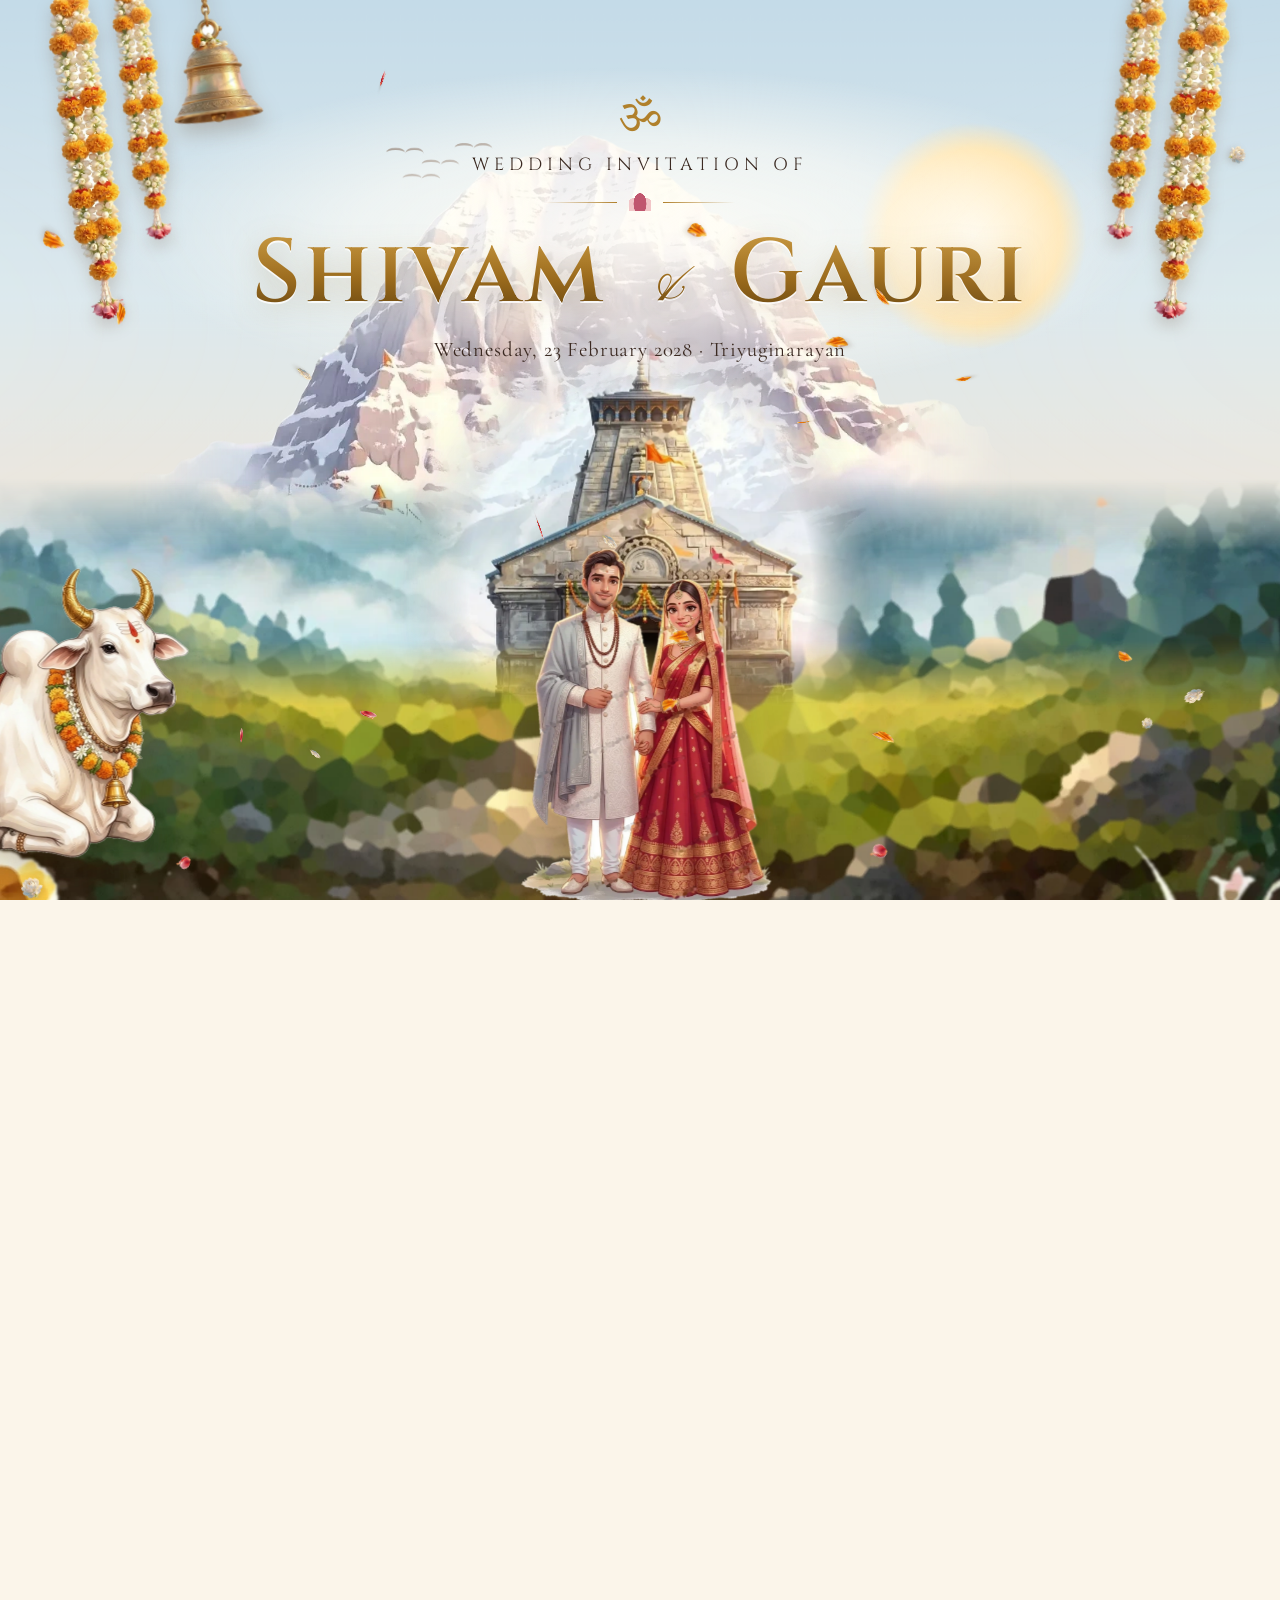
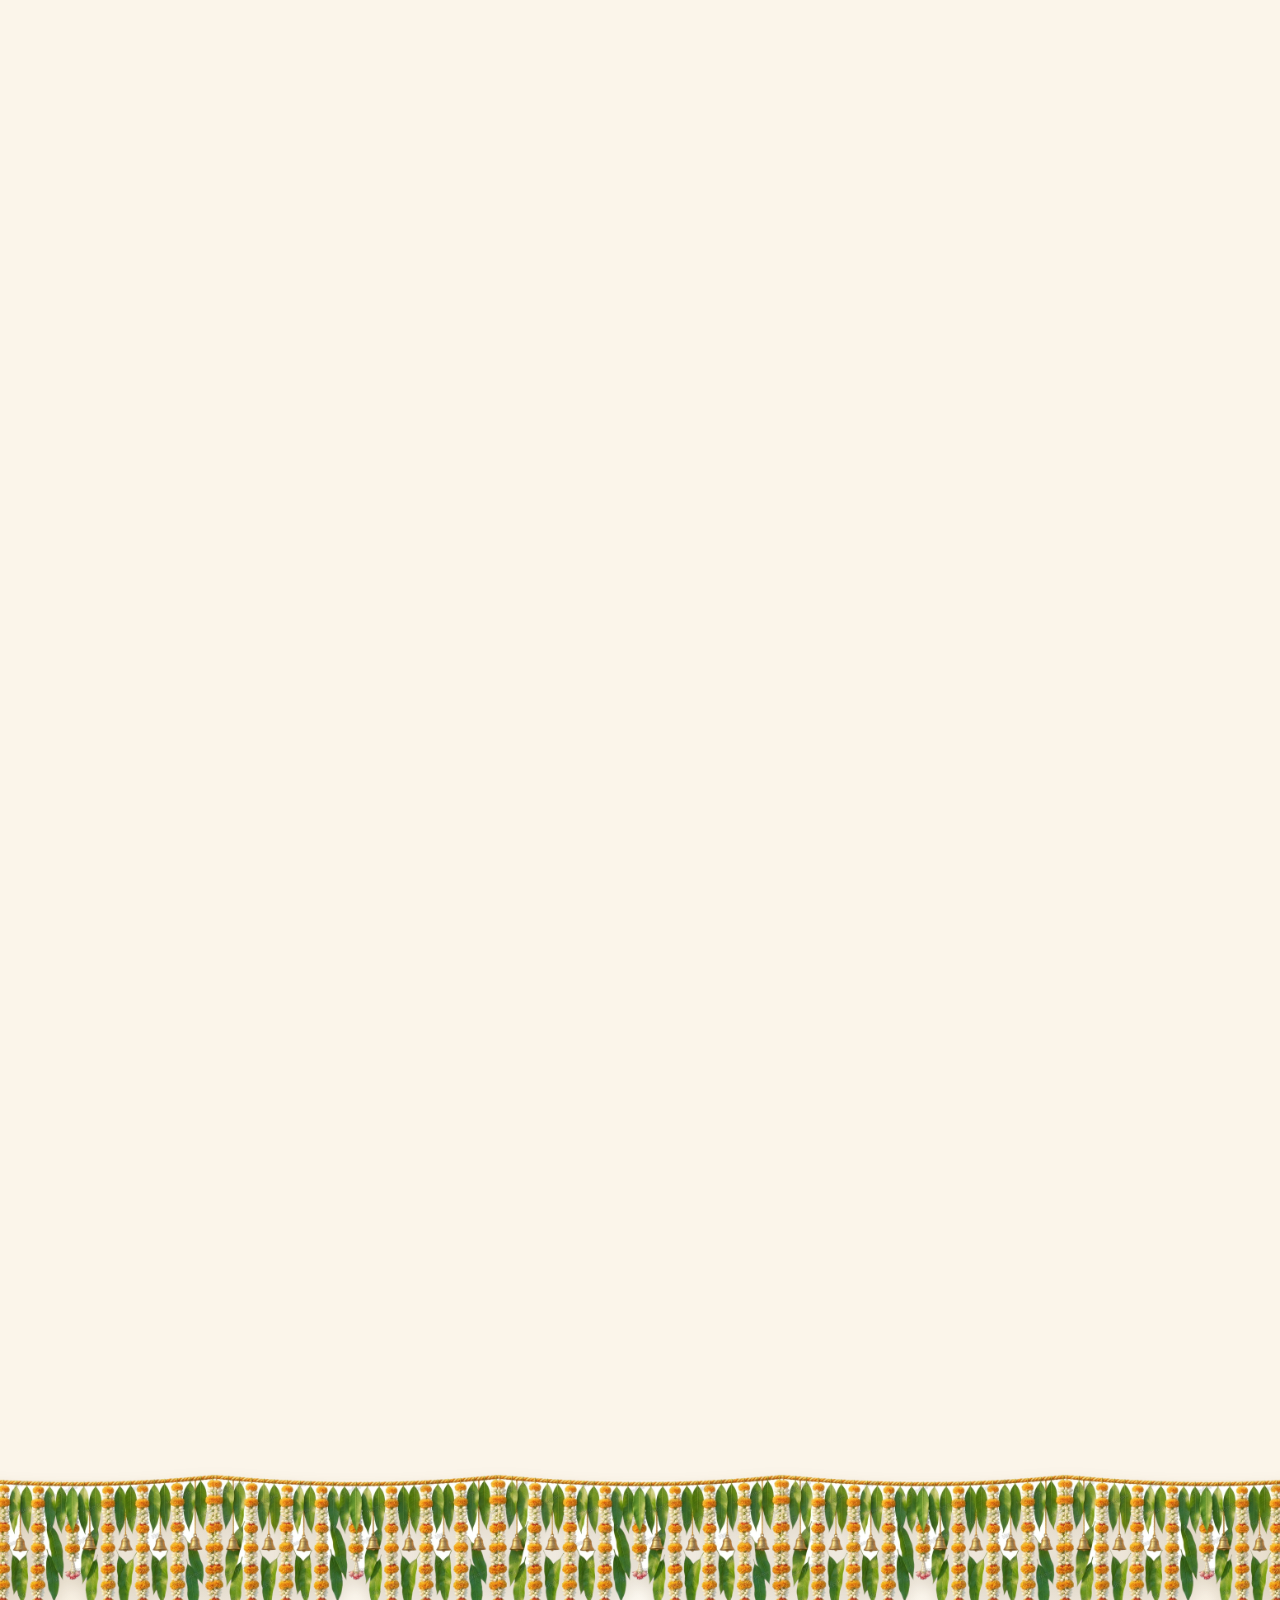
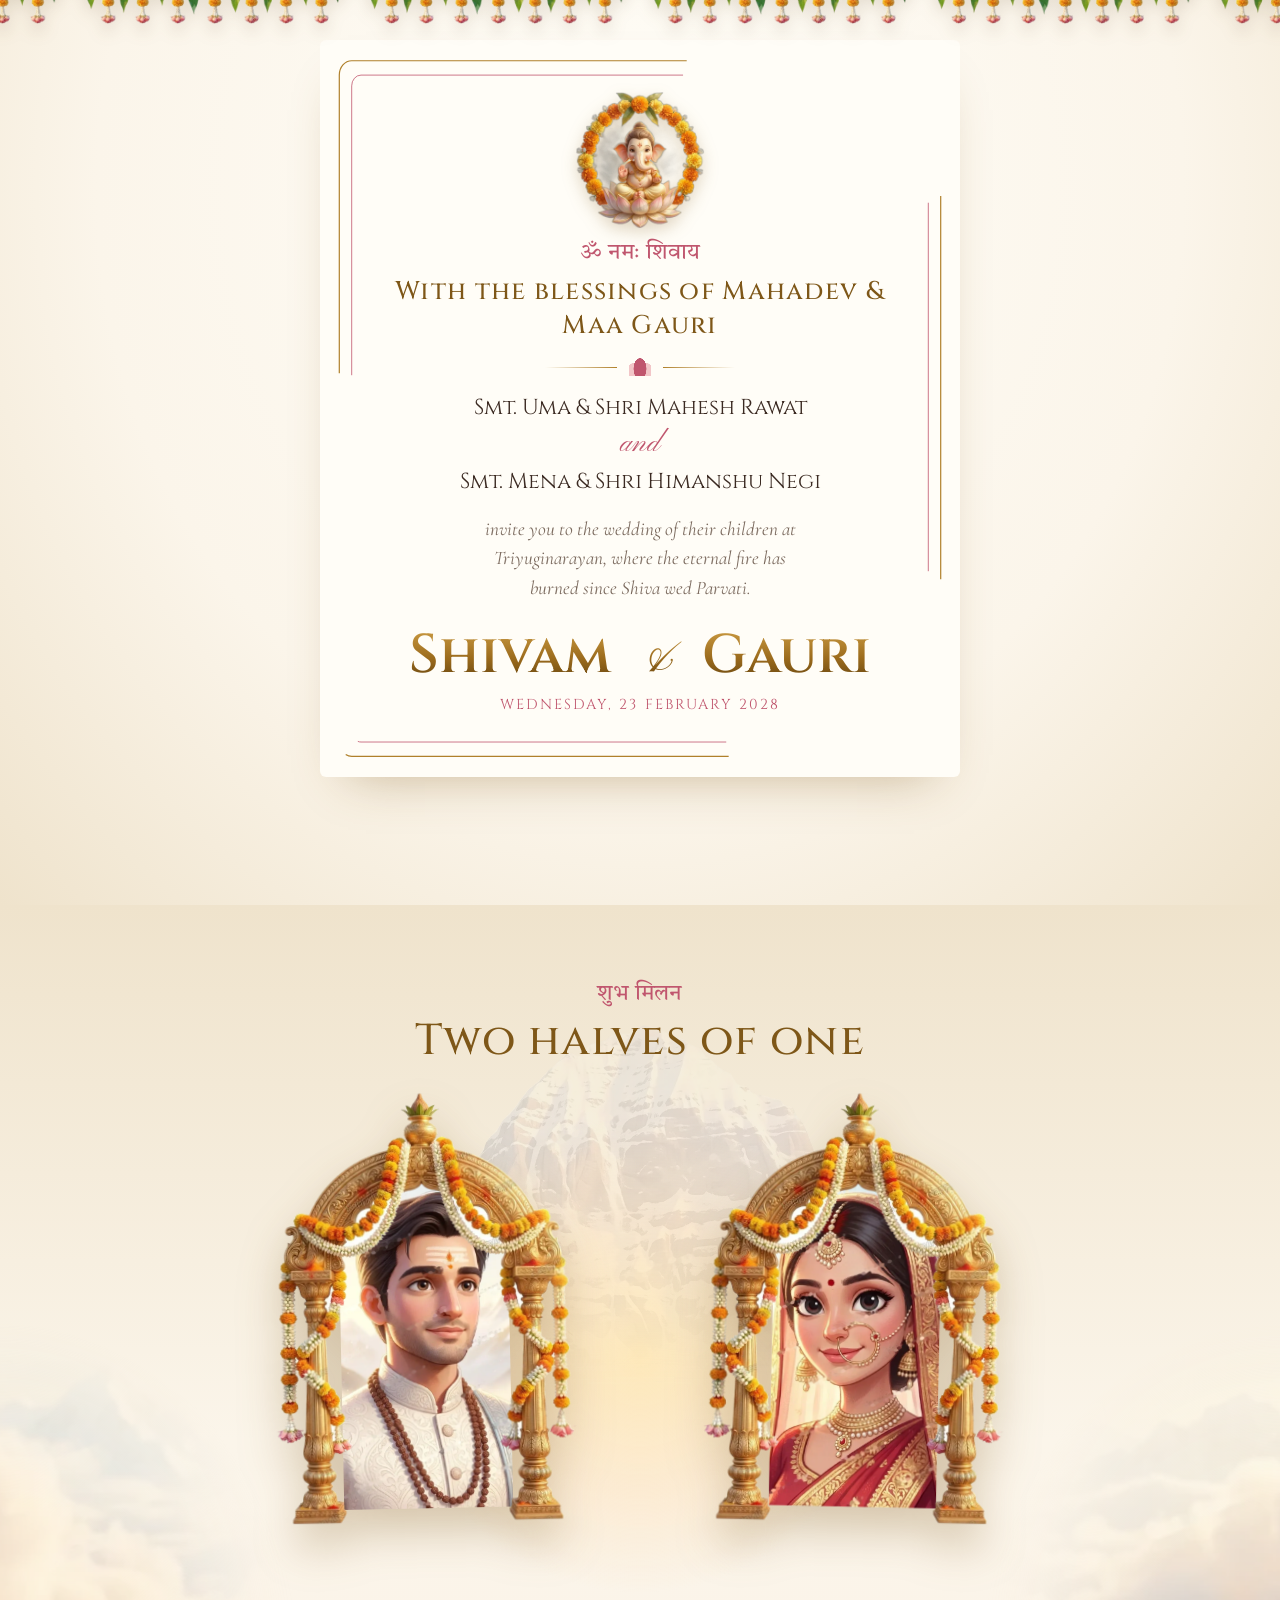
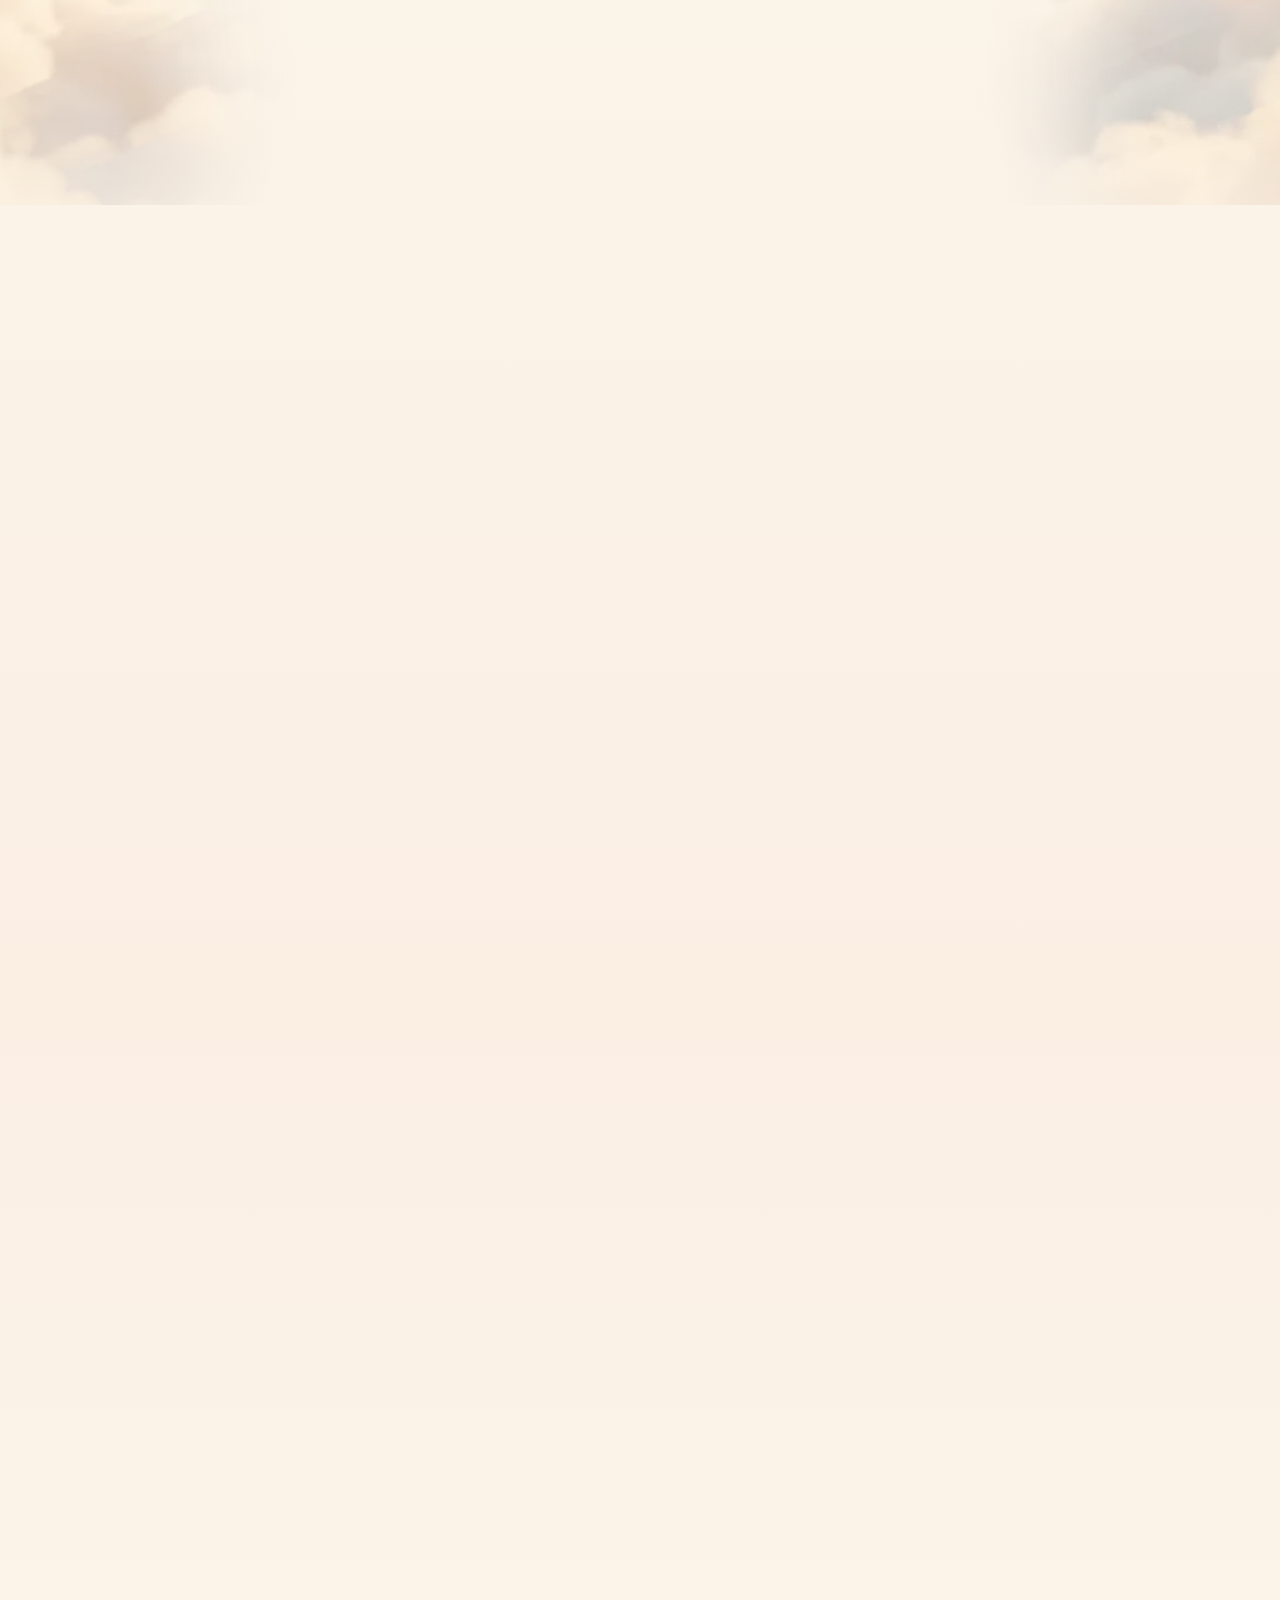
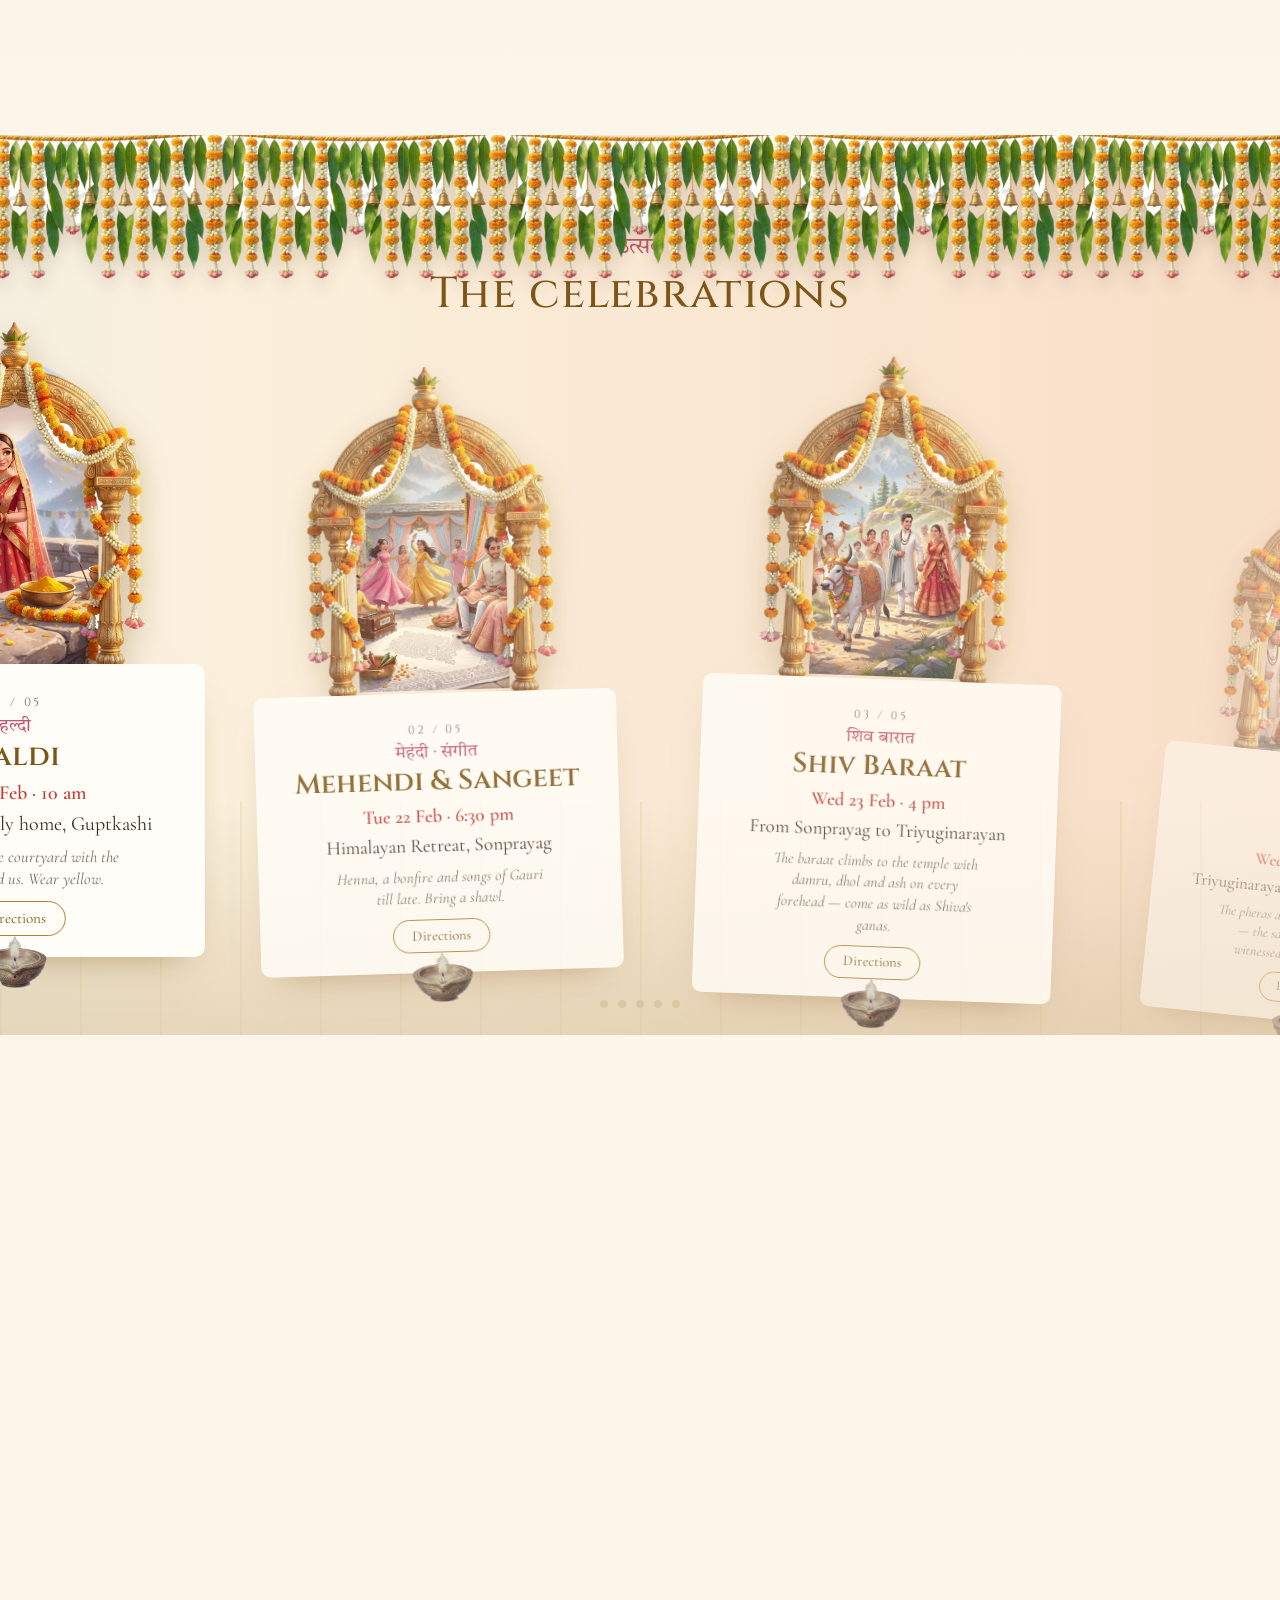
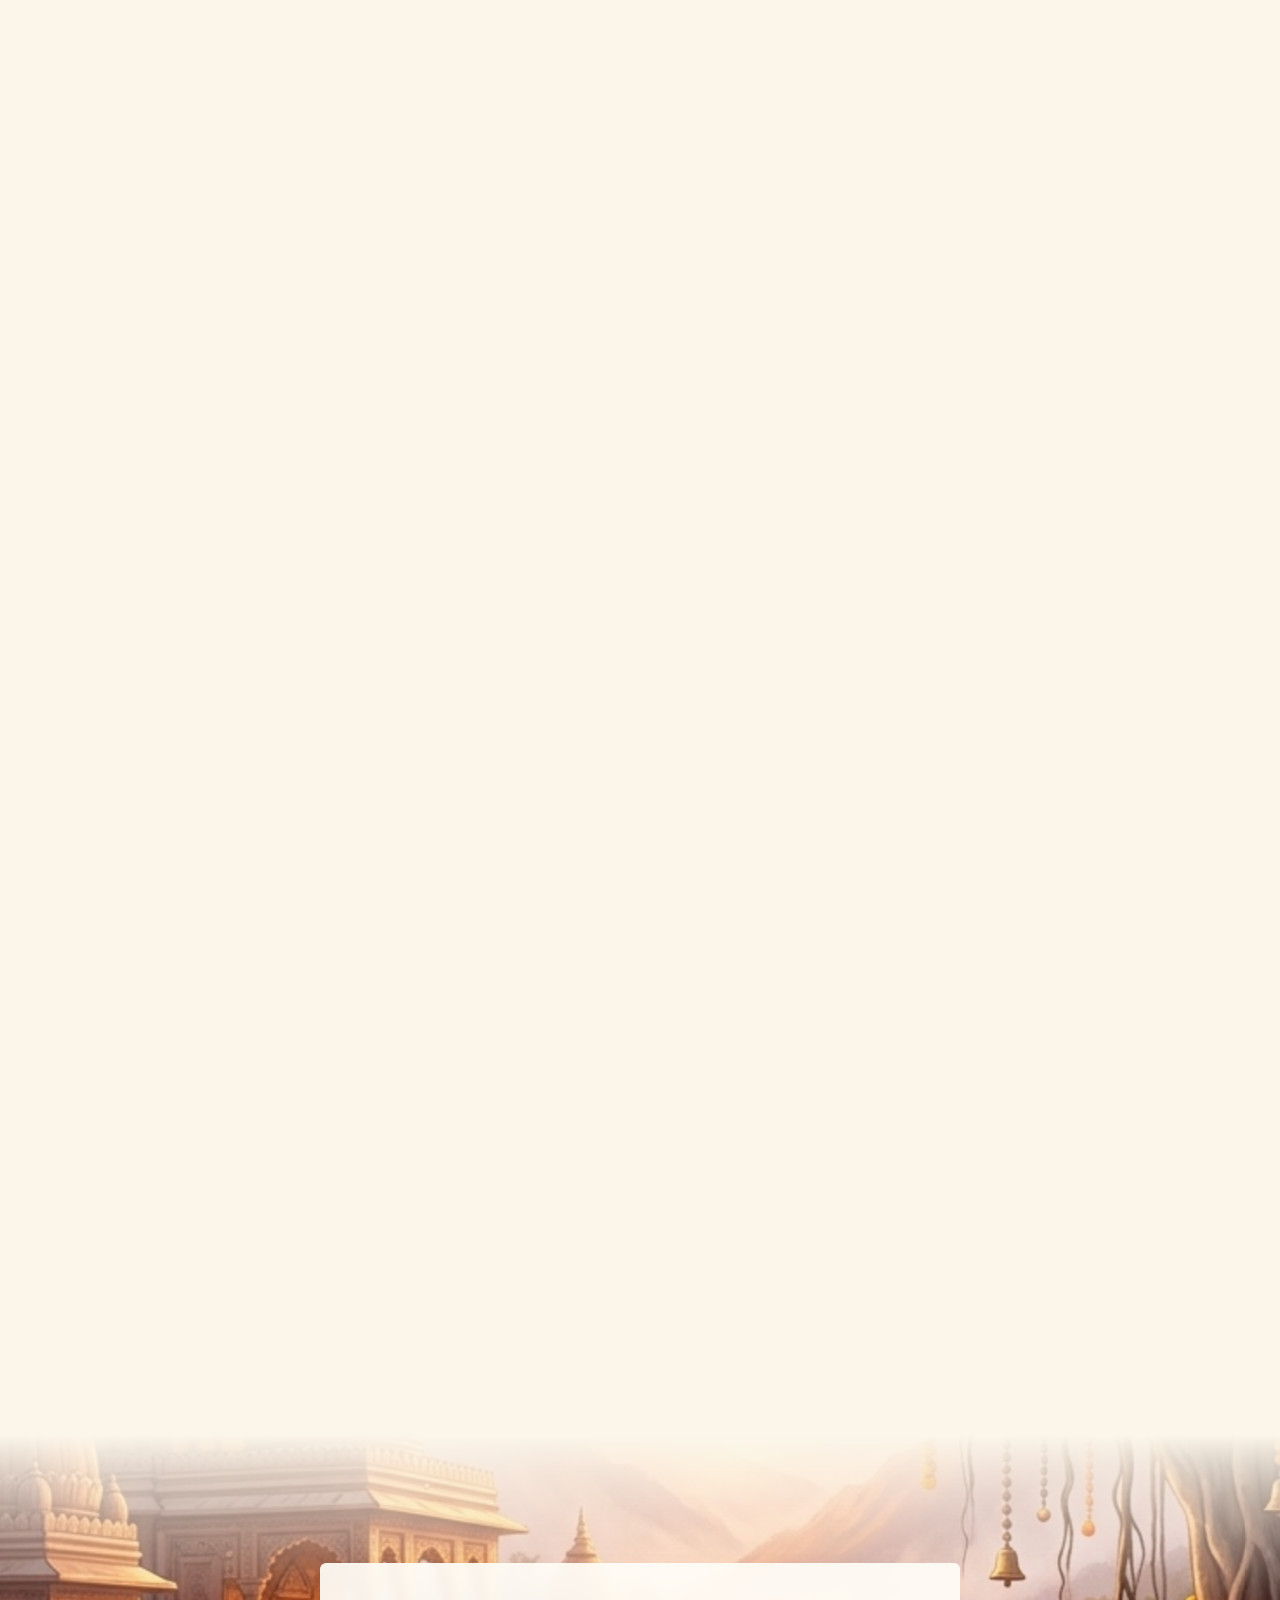
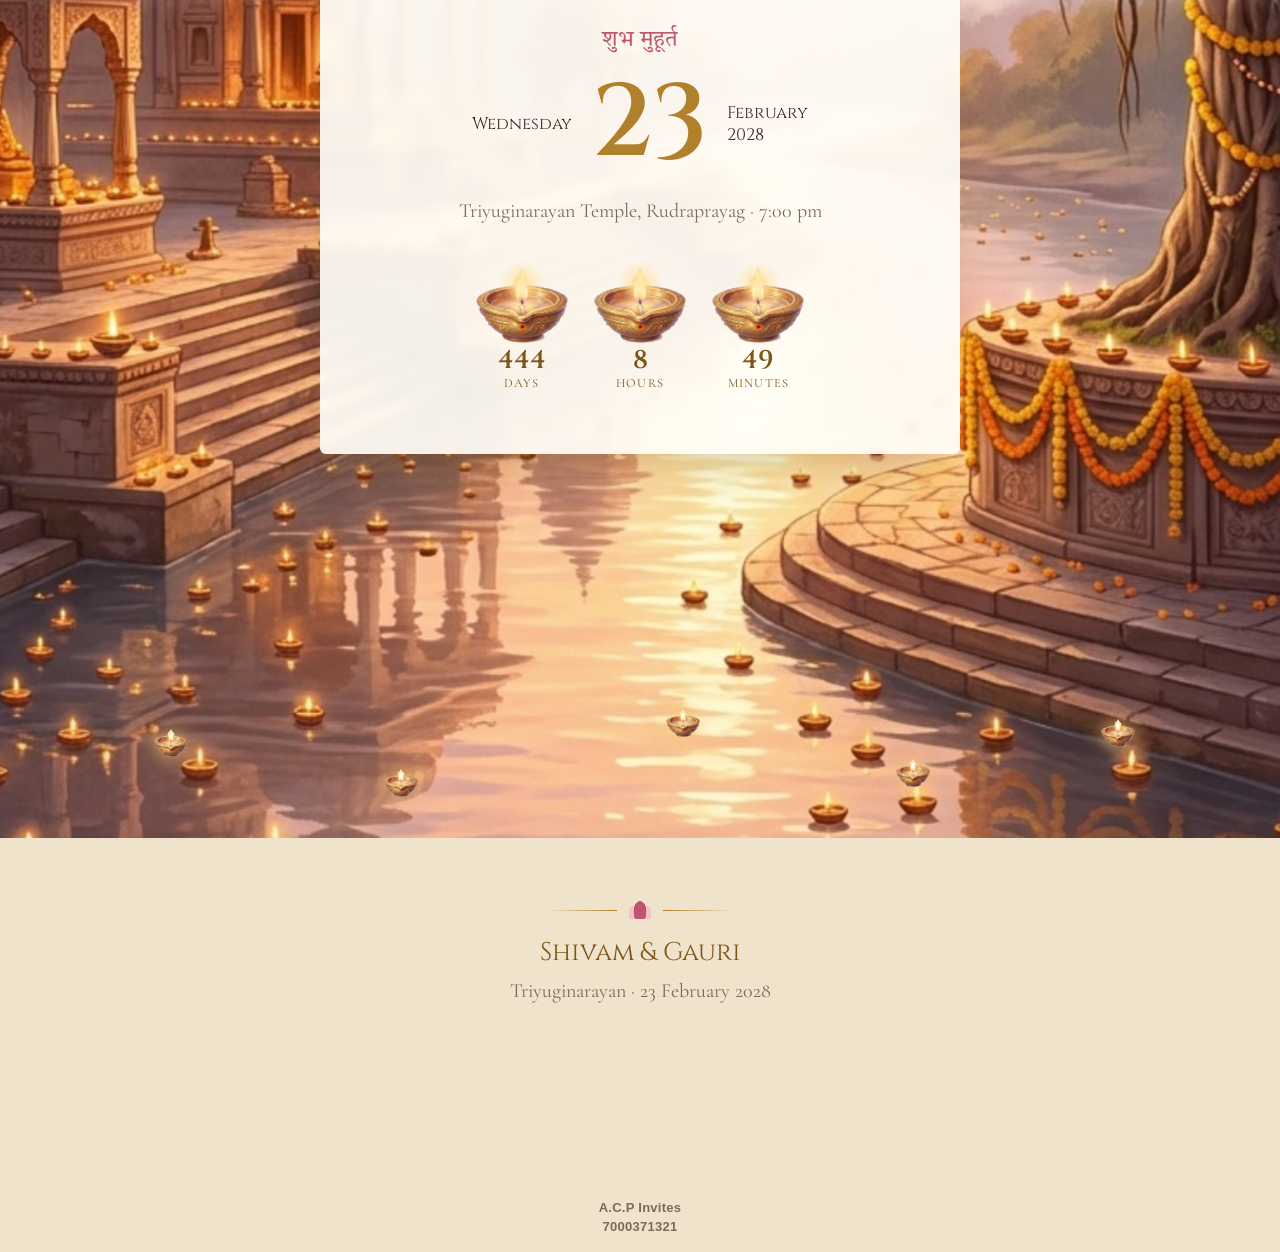
==== index.html @ f6b67a9c "feat: initial commit for Anant Bandhan wedding invitation" ====
<html lang="en">
<head><style>html{overflow-x:clip}body{overflow-x:clip!important}</style>
<meta charset="UTF-8">
<meta name="viewport" content="width=device-width, initial-scale=1.0">
<title data-ws-tpl="Anant Bandhan — {couple.name1} &amp; {couple.name2}">Anant Bandhan — Shivam &amp; Gauri</title>
<meta name="description" content="Shivam and Gauri invite you to their wedding at Triyuginarayan, where Shiva wed Parvati." data-ws-content="{couple.name1} and {couple.name2} invite you to their wedding at {wedding.city}, where Shiva wed Parvati.">
<link rel="preconnect" href="https://fonts.googleapis.com">
<link rel="preconnect" href="https://fonts.gstatic.com" crossorigin>
<link href="https://fonts.googleapis.com/css2?family=Cinzel:wght@400;500;600&family=Cormorant+Garamond:ital,wght@0,400;0,500;0,600;1,400&family=Pinyon+Script&family=Tiro+Devanagari+Hindi&display=swap" rel="stylesheet">
<style>:root{--cream: #FBF5EA;--ivory: #FFFDF7;--sand: #EFE3CC;--sand-dk: #D9C6A3;--gold: #B0802B;--gold-lt: #E2C07A;--gold-dk: #7E5718;--alta: #C2413A;--rose: #C0566E;--rose-lt: #F2C6C8;--shiva: #6E9AB4;--sky: #D7E6EE;--peach: #F7D2B4;--marigold: #F09A1E;--leaf: #5E8F45;--ink: #3B2A22;--soft: #7B6A5E;--serif: "Cinzel", Georgia, serif;--body: "Cormorant Garamond", Georgia, serif;--script: "Pinyon Script", cursive;--dv: "Tiro Devanagari Hindi", serif}*{box-sizing:border-box}html{background:var(--cream)}body{margin:0;font-family:var(--body);font-size:20px;line-height:1.55;color:var(--ink);background:var(--cream);overflow-x:clip}h1,h2,h3{margin:0;font-weight:400}img{display:block;max-width:100%}.dv{font-family:var(--dv);color:var(--rose);font-size:1.35rem;margin:0 0 .3rem}.soft{color:var(--soft)}.head{text-align:center;max-width:720px;margin:0 auto clamp(1.6rem,4vw,2.8rem);padding:0 1.25rem}.head h2,.card h2{font-family:var(--serif);font-weight:500;font-size:clamp(1.7rem,4.6vw,2.7rem);line-height:1.2;color:var(--gold-dk);letter-spacing:.03em}.lotus-rule{display:block;position:relative;width:190px;height:18px;margin:.9rem auto}.lotus-rule:before,.lotus-rule:after{content:"";position:absolute;top:9px;width:72px;height:1px;background:linear-gradient(90deg,transparent,var(--gold))}.lotus-rule:before{left:0}.lotus-rule:after{right:0;transform:scaleX(-1)}.lotus-rule i{position:absolute;left:50%;top:0;width:22px;height:18px;margin-left:-11px;background:radial-gradient(ellipse 30% 60% at 50% 60%,var(--rose) 96%,transparent 100%),radial-gradient(ellipse 30% 45% at 22% 72%,var(--rose-lt) 96%,transparent 100%),radial-gradient(ellipse 30% 45% at 78% 72%,var(--rose-lt) 96%,transparent 100%)}.card-ganpati{display:block;width:clamp(96px,26vw,130px);height:auto;margin:-.6rem auto .5rem;filter:drop-shadow(0 6px 8px rgba(126,87,24,.25));animation:bless 4s ease-in-out infinite alternate}@keyframes bless{to{transform:translateY(-3px) scale(1.03)}}.rise{opacity:0;transform:translateY(34px) scale(.98);transition:opacity 1s ease-out,transform 1.1s cubic-bezier(.2,.8,.2,1)}.rise.in{opacity:1;transform:none}.card{position:relative;max-width:640px;margin:0 auto;padding:clamp(2.6rem,6vw,3.8rem) clamp(1.4rem,5vw,3rem);background:var(--ivory);border-radius:6px;text-align:center;box-shadow:0 24px 50px -28px #7e571873}.lede{max-width:40ch;margin:1rem auto 0;font-size:1.2rem;font-style:italic;color:var(--soft)}.drift{position:fixed;inset:0;pointer-events:none;z-index:30;overflow:hidden}.drift i{position:absolute;left:0;top:0;width:var(--s);height:var(--s);background:url(images/petals/marigold.png) center / contain no-repeat;will-change:transform;filter:drop-shadow(0 3px 3px rgba(90,50,20,.18))}.drift i.rose{background-image:url(images/petals/rose.png)}.drift i.jas{background-image:url(images/petals/jasmine.png)}.toran{position:absolute;left:-2%;right:-2%;top:-6px;height:clamp(84px,14vw,150px);z-index:2;pointer-events:none;background:url(images/toran.webp) top center / auto 100% repeat-x;transform-origin:50% 0;animation:toran 5s ease-in-out infinite alternate;filter:drop-shadow(0 8px 8px rgba(90,60,20,.18))}@keyframes toran{0%{transform:skew(-1.2deg)}to{transform:skew(1.2deg)}}@keyframes sway{0%{rotate:-3deg}to{rotate:3deg}}.hero{position:relative;height:520vh}.stage{position:sticky;top:0;height:100vh;height:100dvh;overflow:hidden;background:var(--cream)}.scene{position:absolute;inset:0;transform-origin:50% 64%;will-change:transform}.sky{position:absolute;inset:0;background:linear-gradient(#bcd6e6,#dce9ee 38%,#f8e6d2 70%,#f6d3b6)}.sun{position:absolute;left:72%;top:40%;width:min(30vw,190px);aspect-ratio:1;margin-left:calc(min(30vw,190px)/-2);border-radius:50%;background:radial-gradient(circle,#fff8e6,#ffe3a8 55%,#ffd28c00 72%);filter:blur(1px)}.layer{position:absolute;left:-4%;width:108%;will-change:transform}.peak{bottom:30%;height:56%;object-fit:contain;object-position:50% 100%}.hills.far{bottom:16%;height:30%;object-fit:cover;object-position:50% 100%;-webkit-mask:linear-gradient(transparent,#000 22%);mask:linear-gradient(transparent,#000 22%)}.temple{left:50%;width:min(58vw,440px);bottom:15%;height:auto;transform:translate(-50%);filter:drop-shadow(0 18px 18px rgba(80,50,20,.25))}.nandi{left:-3%;bottom:11%;width:min(34vw,300px);height:auto;z-index:3;opacity:0;filter:drop-shadow(0 12px 12px rgba(80,50,20,.3))}.couple-art{left:50%;bottom:7%;width:auto;height:min(36vh,360px);max-width:74vw;object-fit:contain;z-index:1;filter:drop-shadow(0 14px 16px rgba(80,50,20,.3));opacity:0}.meadow{z-index:2}.hills.near{bottom:4%;height:28%;object-fit:cover;object-position:50% 100%;-webkit-mask:linear-gradient(transparent,#000 22%);mask:linear-gradient(transparent,#000 22%)}.meadow{bottom:-3%;height:20%;object-fit:cover;object-position:50% 0;z-index:2}.birds{position:absolute;left:0;top:24%;width:80px;height:30px}.birds i{position:absolute;width:16px;height:8px;border-top:2px solid #6D5A4E;border-radius:50% 50% 0 0;animation:flap .7s ease-in-out infinite alternate}.birds i:after{content:"";position:absolute;left:100%;top:-2px;width:16px;height:8px;border-top:2px solid #6D5A4E;border-radius:50% 50% 0 0}.birds i:nth-child(2){left:30px;top:10px;animation-delay:.2s}.birds i:nth-child(3){left:58px;top:-4px;animation-delay:.35s}.birds i:nth-child(4){left:14px;top:22px;animation-delay:.5s}@keyframes flap{to{transform:scaleY(.4) translateY(3px)}}.clouds{position:absolute;inset:0;z-index:3;pointer-events:none}.clouds i{position:absolute;width:90vw;height:60vh;border-radius:50%;background:radial-gradient(closest-side,#fffdf8,#fffdf8eb 45%,#fbf5ea00);will-change:transform,opacity}.clouds i:nth-child(1){left:-30vw;top:-10vh}.clouds i:nth-child(2){right:-30vw;top:-6vh}.clouds i:nth-child(3){left:-36vw;top:30vh}.clouds i:nth-child(4){right:-36vw;top:34vh}.clouds i:nth-child(5){left:-20vw;bottom:-24vh}.clouds i:nth-child(6){right:-20vw;bottom:-20vh}.curtain{position:absolute;top:0;height:100%;width:64%;object-fit:cover;will-change:transform,opacity;z-index:1}.curtain.l{left:0;object-position:100% 50%}.curtain.r{right:0;object-position:0 50%}.clouds i{z-index:2}.clouds:before{content:"";position:absolute;inset:0;background:var(--cream);opacity:var(--veil, 1)}.union{position:absolute;inset:0;z-index:4;pointer-events:none}.hand{position:absolute;top:34%;width:min(88vw,780px);height:auto;will-change:transform,opacity;filter:drop-shadow(0 14px 20px rgba(90,60,40,.2))}.hand.parvati{right:50%}.hand.shiva{left:50%}.spark{position:absolute;left:50%;top:calc(34% + min(88vw,780px)*.08);width:160px;height:160px;margin:-80px;border-radius:50%;opacity:0;background:radial-gradient(circle,#fff 0 8%,rgba(255,236,180,.9) 18%,rgba(226,192,122,.4) 40%,transparent 70%)}.spark:before{content:"";position:absolute;inset:-40%;border-radius:50%;background:repeating-conic-gradient(rgba(226,192,122,.55) 0 2deg,transparent 2deg 15deg);-webkit-mask:radial-gradient(circle,transparent 18%,#000 30%,transparent 68%);mask:radial-gradient(circle,transparent 18%,#000 30%,transparent 68%);animation:spin 14s linear infinite}@keyframes spin{to{rotate:360deg}}.script{position:absolute;left:0;right:0;top:56%;margin:0;text-align:center;font-family:var(--script);font-size:clamp(3.2rem,12vw,6.8rem);line-height:1.1;color:var(--rose);text-shadow:0 2px 0 #fff;animation:write 2.4s cubic-bezier(.4,0,.2,1) .3s both}.script:after{content:"";display:block;width:min(60vw,340px);height:26px;margin:-.2rem auto 0;border-bottom:1.5px solid var(--rose);border-radius:0 0 50% 50%;opacity:.6}@keyframes write{0%{clip-path:inset(0 100% 0 0)}to{clip-path:inset(0 0 0 0)}}.title:before{content:"";position:absolute;inset:-12% -8%;z-index:-1;border-radius:50%;background:radial-gradient(closest-side,rgba(255,253,247,.92),rgba(255,253,247,.6) 55%,transparent)}.title{position:absolute;left:50%;top:11%;z-index:2;width:min(92vw,900px);text-align:center;transform:translate(-50%);opacity:0}.title .om{margin:0;font-family:var(--dv);font-size:clamp(2rem,6vw,2.8rem);line-height:1;color:var(--gold)}.title .kicker{margin:.5rem 0 0;font-family:var(--serif);font-size:clamp(.85rem,2.4vw,1.1rem);letter-spacing:.28em;text-transform:uppercase;color:var(--ink)}.title h1{font-family:var(--serif);font-weight:600;font-size:clamp(2.6rem,9vw,5.6rem);line-height:1.08;letter-spacing:var(--ls, .04em);background:linear-gradient(180deg,#cf9f45,#9a6a1c 55%,#5e3f0e);-webkit-background-clip:text;background-clip:text;color:transparent;filter:drop-shadow(0 2px 0 rgba(255,255,255,.8)) drop-shadow(0 6px 14px rgba(126,87,24,.25))}.title h1 i{font-family:var(--script);font-weight:400;font-size:.8em;padding:0 .1em}.title-when{margin:.7rem 0 0;color:var(--ink);font-size:clamp(1.05rem,2.6vw,1.3rem);letter-spacing:.04em}.garland{position:absolute;top:-18px;z-index:5;display:flex;align-items:flex-start;gap:10px;transform-origin:50% 0;pointer-events:none}.garland.l{left:clamp(8px,4vw,40px)}.garland.r{right:clamp(8px,4vw,40px)}.strand{display:block;width:clamp(34px,6vw,56px);height:auto;transform-origin:50% 0;animation:sway 4s ease-in-out infinite alternate;filter:drop-shadow(0 8px 8px rgba(90,50,20,.2))}.strand.short{width:clamp(26px,4.6vw,44px);animation-delay:-1.7s}.garland.r .strand{animation-delay:-2.4s}.bell{position:absolute;left:100%;top:-6px;width:clamp(54px,10vw,90px);height:auto;margin-left:6px;transform-origin:50% 0;animation:ring 2.6s ease-in-out infinite;filter:drop-shadow(0 10px 10px rgba(90,50,20,.25))}@keyframes ring{0%,to{rotate:-9deg}50%{rotate:9deg}}.whiteout{position:absolute;inset:0;z-index:6;background:var(--cream);opacity:0;pointer-events:none}.hint{position:absolute;left:0;right:0;bottom:5%;z-index:7;margin:0;text-align:center;color:var(--soft);font-size:1.05rem;letter-spacing:.06em}.hint i{display:block;width:2px;height:34px;margin:.6rem auto 0;background:linear-gradient(var(--gold),transparent);animation:drip 1.8s ease-in-out infinite;transform-origin:top}@keyframes drip{0%{transform:scaleY(.2)}to{transform:scaleY(1)}}.invite{position:relative;padding:clamp(7rem,14vw,10rem) 1.25rem clamp(5rem,10vw,8rem);background:radial-gradient(ellipse at 50% 30%,var(--ivory),var(--cream) 60%,var(--sand))}.frame{--draw: 0}.frame-line{position:absolute;inset:10px;width:calc(100% - 20px);height:calc(100% - 20px);pointer-events:none}.frame-line rect{fill:none;stroke:var(--gold);stroke-width:1.2px;vector-effect:non-scaling-stroke;stroke-dasharray:1;stroke-dashoffset:calc(1 - var(--draw))}.frame-line rect+rect{stroke:var(--rose);stroke-width:.8px}.invite .card h2{font-size:clamp(1.15rem,3.6vw,1.6rem);line-height:1.35;letter-spacing:.05em}.card-names{margin:1.4rem 0 0;font-family:var(--serif);font-weight:600;font-size:clamp(2.2rem,8vw,3.4rem);line-height:1.1;background:linear-gradient(180deg,#cf9f45,#9a6a1c 55%,#5e3f0e);-webkit-background-clip:text;background-clip:text;color:transparent}.card-names i{font-family:var(--script);font-weight:400;font-size:1.15em;line-height:.9;padding:0 .12em}.card-when{margin:.5rem 0 0;font-family:var(--serif);font-size:.9rem;letter-spacing:.14em;text-transform:uppercase;color:var(--rose)}.family{margin:.2rem 0;font-family:var(--serif);font-size:clamp(1.1rem,3vw,1.35rem);color:var(--ink)}.and{margin:.1rem 0;font-family:var(--script);font-size:1.8rem;line-height:1.2;color:var(--rose)}.couple{position:relative;height:270vh;background:linear-gradient(var(--sand),var(--cream) 22%,#FBEFE4 70%,var(--cream))}.couple-stage{position:sticky;top:0;height:100vh;height:100dvh;display:flex;flex-direction:column;align-items:center;justify-content:center;overflow:hidden;padding:0 1rem}.couple-bg{position:absolute;inset:0;pointer-events:none}.couple-bg .glow{position:absolute;left:50%;top:50%;width:min(130vw,900px);aspect-ratio:1;transform:translate(-50%,-50%) scale(var(--g, .6));border-radius:50%;background:radial-gradient(circle,rgba(255,228,170,.75),rgba(255,214,160,.3) 40%,transparent 68%)}.c-peak{position:absolute;left:50%;top:6%;width:min(120vw,820px);transform:translate(-50%);opacity:.22;-webkit-mask:linear-gradient(#000 40%,transparent);mask:linear-gradient(#000 40%,transparent)}.c-cloud{position:absolute;bottom:-10%;width:80vw;max-width:700px;opacity:.5;will-change:transform;-webkit-mask:radial-gradient(ellipse 60% 55% at 50% 75%,#000 35%,transparent 72%);mask:radial-gradient(ellipse 60% 55% at 50% 75%,#000 35%,transparent 72%)}.c-cloud.l{left:-24vw}.c-cloud.r{right:-24vw}.couple .head{position:relative;margin-bottom:.6rem}.pair{position:relative;display:flex;justify-content:center;width:min(96vw,680px)}.arch{position:relative;z-index:1;flex:0 0 46%;max-width:300px;aspect-ratio:787 / 1128;margin:0 2%;will-change:transform,opacity;filter:drop-shadow(0 22px 22px rgba(126,87,24,.3))}.arch img{position:absolute;left:22.5%;top:21%;width:55%;height:75%;object-fit:cover;object-position:50% 20%;border-radius:999px 999px 0 0;background:var(--sand);transform:scale(var(--zoom, 1))}.arch:after{content:"";position:absolute;inset:0;background:url(images/arch.webp) center / 100% 100% no-repeat;pointer-events:none}.names-row{position:relative;display:flex;align-items:flex-start;justify-content:center;gap:clamp(.6rem,4vw,2.4rem);margin-top:1.2rem;text-align:center}.who{flex:1 1 0;max-width:240px;margin:0;opacity:var(--cap, 0);transform:translateY(calc((1 - var(--cap, 0)) * 16px))}.who b{display:block;font-family:var(--serif);font-weight:600;font-size:clamp(1.05rem,3.4vw,1.45rem);color:var(--gold-dk)}.who span{display:block;font-style:italic;color:var(--soft);font-size:.98rem;line-height:1.35}.amp{display:flex;flex-direction:column;align-items:center;font-family:var(--script);font-size:2.6rem;line-height:.8;color:var(--rose);opacity:var(--cap, 0)}.amp img{width:46px;margin-top:.3rem;filter:drop-shadow(0 0 10px rgba(255,200,110,.9));animation:glow 1.3s ease-in-out infinite alternate}.couple-line{position:relative;max-width:32ch;margin:1rem auto 0;padding:.9rem 1.4rem;text-align:center;font-style:italic;font-size:1.12rem;color:var(--soft);opacity:var(--cap, 0);background:#fffdf7b3;border-radius:999px}.events{position:relative}.walk{position:sticky;top:0;height:100vh;height:100dvh;overflow:hidden;background:var(--cream)}.walk-sky{position:absolute;inset:0;background:linear-gradient(90deg,#dce9ee,#fbf0dc 30%,#f8ddc6 60%,#f2c1b4 85%,#e9b0b4);background-size:300% 100%;background-position:calc(var(--t, 0) * 100%) 0}.walk-sky:after{content:"";position:absolute;left:0;right:0;bottom:0;height:26%;background:linear-gradient(transparent,#d9c6a399),repeating-linear-gradient(90deg,rgba(176,128,43,.1) 0 2px,transparent 2px 80px)}.walk-head{position:relative;z-index:1;padding-top:clamp(4.6rem,11vh,6rem);margin-bottom:0}.niches{position:absolute;left:0;top:0;bottom:0;display:flex;align-items:center;gap:clamp(1.2rem,4vw,3rem);margin:0;padding:12vh 0 0 calc(50vw - min(39vw,190px));list-style:none;will-change:transform}.niche{position:relative;flex:0 0 min(78vw,380px);text-align:center;transform-origin:50% 100%;will-change:transform}.niche .pic{position:relative;width:70%;aspect-ratio:787 / 1128;margin:0 auto -2.4rem}.niche .pic:after{content:"";position:absolute;inset:0;background:url(images/arch.webp) center / 100% 100% no-repeat;pointer-events:none;filter:drop-shadow(0 12px 14px rgba(126,87,24,.3))}.niche .pic img,.niche .nopic{position:absolute;left:22%;top:15%;width:56%;height:72%;object-fit:cover;border-radius:999px 999px 4px 4px}.niche .pic img{transform:scale(var(--zoom, 1.06))}.niche .nopic{display:grid;place-items:center;background:var(--sand);font-family:var(--serif);font-size:3rem;color:var(--gold)}.niche .words{position:relative;padding:1.8rem 1.2rem 1.3rem;background:var(--ivory);border-radius:10px;box-shadow:0 18px 36px -22px #7e57188c}.niche .num{display:block;font-family:var(--serif);font-size:.75rem;letter-spacing:.24em;color:var(--soft)}.niche .dv{margin:.1rem 0 0;font-size:1.1rem}.niche h3{font-family:var(--serif);font-weight:600;font-size:clamp(1.35rem,3.6vw,1.8rem);line-height:1.15;color:var(--gold-dk)}.niche .when{margin:.3rem 0 0;font-weight:600;color:var(--alta)}.niche .where{margin:0}.niche .note{margin:.35rem auto 0;font-style:italic;color:var(--soft);max-width:32ch;font-size:1.02rem;line-height:1.4}.niche a{display:inline-block;margin-top:.6rem;padding:.3rem 1.2rem;border:1px solid var(--gold);border-radius:999px;color:var(--gold-dk);text-decoration:none;font-size:.95rem}.niche a:hover{background:#e2c07a33}.niche .lamp{position:absolute;left:50%;bottom:-34px;width:64px;height:57px;margin-left:-32px;background:url(images/diya.png) center / contain no-repeat;filter:saturate(calc(.4 + var(--lit, 0) * .6)) brightness(calc(.85 + var(--lit, 0) * .2))}.niche .lamp:before{content:"";position:absolute;left:50%;top:-6px;width:40px;height:40px;margin-left:-20px;border-radius:50%;background:radial-gradient(circle,#ffdc8ce6,#ffbe5a00 70%);opacity:var(--lit, 0);animation:glow 1.2s ease-in-out infinite alternate}@keyframes glow{to{transform:scale(1.25)}}@keyframes flame{to{rotate:4deg;scale:.9 1.12}}.walk-dots{position:absolute;left:0;right:0;bottom:3vh;display:flex;justify-content:center;gap:10px}.walk-dots i{width:8px;height:8px;border-radius:50%;background:var(--sand-dk);transition:background .3s,transform .3s}.walk-dots i.on{background:var(--gold);transform:scale(1.4)}@media (max-width: 700px) and (max-height: 760px){.niche .note{display:none}}.memories{padding:clamp(5rem,10vw,8rem) 1.25rem;background:var(--cream);text-align:center}.photos{display:grid;grid-template-columns:repeat(auto-fit,minmax(min(100%,230px),1fr));gap:1.4rem;max-width:1050px;margin:0 auto 2rem}.photos figure{margin:0;padding:7px;border-radius:999px 999px 12px 12px;background:linear-gradient(var(--gold-lt),var(--gold));box-shadow:0 18px 30px -16px #7e571880}.photos img{width:100%;aspect-ratio:4 / 5;object-fit:cover;border-radius:999px 999px 7px 7px}.muhurat{position:relative;padding:clamp(5rem,11vw,8rem) 1.25rem clamp(16rem,40vw,24rem);background:#f3c9b4;overflow:hidden}.ghat-bg{position:absolute;left:0;top:-10%;width:100%;height:120%;object-fit:cover;object-position:50% 70%;will-change:transform}.muhurat:before{content:"";position:absolute;inset:0 0 auto;height:18%;background:linear-gradient(var(--cream),rgba(251,245,234,0));z-index:1}.floaters i{position:absolute;bottom:8%;width:34px;height:30px;background:url(images/diya.png) center / contain no-repeat;animation:float 7s ease-in-out infinite alternate;filter:drop-shadow(0 0 10px rgba(255,200,110,.9))}.floaters i:nth-child(1){left:12%}.floaters i:nth-child(2){left:30%;bottom:4%;animation-delay:-2s}.floaters i:nth-child(3){left:52%;bottom:10%;animation-delay:-4s}.floaters i:nth-child(4){left:70%;bottom:5%;animation-delay:-1s}.floaters i:nth-child(5){left:86%;bottom:9%;animation-delay:-3s}@keyframes float{0%{translate:-14px 0;rotate:-4deg}to{translate:18px -6px;rotate:4deg}}.muhurat .card{background:#fffdf7ed;backdrop-filter:blur(4px)}.muhurat .card{z-index:1}.big-date{display:flex;justify-content:center;align-items:center;gap:1.2rem;margin:1rem 0;font-family:var(--serif);color:var(--ink)}.bd-day{font-size:clamp(4rem,13vw,6.4rem);line-height:1;font-weight:600;color:var(--gold)}.bd-side{font-size:1.05rem;text-align:left;line-height:1.3}.bd-side:first-child{text-align:right}.countdown{display:flex;justify-content:center;gap:clamp(.6rem,3vw,1.4rem);margin-top:2.6rem}.diya{position:relative;display:flex;flex-direction:column;align-items:center;width:96px;padding-top:80px;color:var(--gold-dk);background:url(images/diya.png) top center / 92px auto no-repeat;transform:scale(calc(1 - var(--flip, 0) * .1));transition:transform .14s}.diya:before{content:"";position:absolute;left:50%;top:-8px;width:46px;height:46px;margin-left:-23px;border-radius:50%;background:radial-gradient(circle,#ffe196d9,#ffbe5a00 70%);animation:glow 1.1s ease-in-out infinite alternate}.diya:nth-child(2):before{animation-delay:-.4s}.diya:nth-child(3):before{animation-delay:-.7s}.diya b{font-family:var(--serif);font-weight:600;font-size:1.6rem;line-height:1}.diya small{font-size:.78rem;letter-spacing:.1em;text-transform:uppercase}.rsvp,#rsvp{display:none!important}.rsvp-fields{display:grid;gap:.8rem;margin-top:1.5rem;text-align:left}.rsvp input,.rsvp select,.rsvp textarea{width:100%;font:inherit;font-size:1.05rem;padding:.7rem 1rem;border:1px solid var(--sand-dk);border-radius:10px;background:#fff;color:var(--ink)}.rsvp input:focus,.rsvp select:focus,.rsvp textarea:focus{outline:none;border-color:var(--gold);box-shadow:0 0 0 3px #e2c07a59}.rsvp .invalid{border-color:var(--alta);color:var(--alta)}.rsvp-q{margin:.4rem 0 0}.rsvp-choices{display:flex;flex-wrap:wrap;gap:.4rem 1.2rem}.rsvp-choices label{display:inline-flex;align-items:center;gap:.4rem}.rsvp-choices input{width:auto;accent-color:var(--rose)}.rsvp-error{color:var(--alta);font-size:1rem;margin:0}.rsvp button{margin-top:1.3rem;padding:.8rem 2.4rem;font-family:var(--serif);font-size:.95rem;font-weight:600;letter-spacing:.14em;color:#fff;background:linear-gradient(var(--rose),#9E3A52);border:0;border-radius:999px;cursor:pointer;box-shadow:0 4px #7a2a3e,0 14px 24px -10px #9e3a5299;transition:transform .15s,box-shadow .15s}.rsvp button:hover{transform:translateY(-2px)}.rsvp button:active{transform:translateY(3px);box-shadow:0 1px #7a2a3e}.rsvp-done{text-align:center;font-size:1.25rem}.rsvp-done span{display:block;font-size:1rem;color:var(--soft);margin-top:.4rem}.burst{position:fixed;width:12px;height:9px;border-radius:80% 0;background:var(--alta);pointer-events:none;z-index:40;animation:burst 1.2s ease-out forwards}.burst.gende{width:11px;height:11px;border-radius:50%;background:var(--marigold)}@keyframes burst{to{transform:translate(var(--x),var(--y)) rotate(320deg);opacity:0}}.bel{position:absolute;width:clamp(100px,16vw,220px);pointer-events:none;filter:drop-shadow(0 12px 14px rgba(80,60,20,.2))}.bel.l{left:-2%;top:8%;rotate:-20deg}.bel.r{right:-2%;bottom:6%;rotate:160deg}.rsvp .card{z-index:1}.footer{padding:3rem 1.25rem 3.5rem;text-align:center;background:var(--sand);color:var(--ink)}.foot-names{margin:0;font-family:var(--serif);font-size:1.6rem;color:var(--gold-dk)}.footer .soft{margin:.2rem 0 0}.wsx{position:relative;z-index:1;background:var(--cream);color:var(--ink);padding:clamp(4.5rem,10vw,7rem) clamp(1.25rem,5vw,3rem)}.wsx-head{text-align:center;max-width:720px;margin:0 auto clamp(2.2rem,5vw,3.2rem)}.wsx-kicker{margin:0 0 .5rem;font-family:var(--script);font-size:1.9rem;color:var(--rose)}.wsx-title{margin:0;font-family:var(--serif);font-weight:500;font-size:clamp(1.8rem,4.6vw,2.7rem);line-height:1.12;color:var(--gold-dk)}.wsx-words{background:var(--ivory);border-radius:14px;padding:20px 22px;color:var(--ink);border-top:3px solid var(--gold-lt);box-shadow:0 18px 30px -18px #7e571873}.wsx-words h3{margin:0 0 .4rem;font-family:var(--serif);font-weight:600;font-size:1.15rem;color:var(--gold-dk)}.wsx-words p{margin:0;line-height:1.5}.wsx-rise{opacity:0;transform:translateY(24px);transition:opacity .9s ease-out,transform .9s ease-out}.wsx-rise.wsx-in{opacity:1;transform:none}.wsx-know-grid{list-style:none;margin:0 auto;padding:0;max-width:1100px;display:grid;grid-template-columns:repeat(auto-fit,minmax(min(100%,220px),1fr));gap:clamp(14px,2.5vw,24px)}.wsx-know-grid>li{display:flex}.wsx-know-grid .wsx-words{flex:1;text-align:left;margin:0;display:flex;flex-direction:column}.wsx-know-icon{display:block;font-size:1.9rem;line-height:1;margin-bottom:.45rem}.wsx-know-img{display:block;width:100%;aspect-ratio:16 / 10;object-fit:cover;border-radius:10px;margin-bottom:.8rem}.wsx-know-grid .wsx-know-addr{margin:.55rem 0 0;font-size:.9em;font-style:italic;opacity:.85}.wsx-know-grid .wsx-know-acts{display:flex;flex-wrap:wrap;gap:8px;margin:auto 0 0;padding-top:.9rem}.wsx-know-btn{display:inline-flex;align-items:center;padding:.35em .95em;border:1px solid currentColor;border-radius:999px;font-size:.9rem;line-height:1.3;text-decoration:none;color:inherit;transition:background .2s}.wsx-know-btn:hover,.wsx-know-btn:focus-visible{background:#7f7f7f29}@media (max-width: 640px){body{font-size:18px}.spark{top:calc(38% + 7.68vw)}.hand{top:38%;width:96vw}.garland.r .strand.short{display:none}.diya{width:78px}}@media (prefers-reduced-motion: reduce){.rise,.wsx-rise{opacity:1;transform:none;transition:none}.toran,.strand,.bell,.floaters i,.birds i,.hint i,.spark:before,.niche .lamp:before,.diya:before{animation:none}}@media (max-width: 640px){:has(>[data-ws="couple.name1"]):has(>[data-ws="couple.name2"]){flex-wrap:wrap;flex-direction:column;grid-template-columns:1fr;grid-auto-flow:row}:has(>[data-ws="couple.name1"]):has(>[data-ws="couple.name2"])>*{display:block;width:100%;flex-basis:auto;margin-left:0;margin-right:0}}
</style>
<style data-ws-rsvp-layout>
@media (max-width: 720px) {
  form :is(div, fieldset, p, span):has(> label > input[type=checkbox], > label > input[type=radio]) {
    display: grid !important; grid-template-columns: repeat(2, minmax(0, 1fr)) !important;
    gap: .55rem .9rem !important; align-items: start !important;
  }
  form label:has(> input[type=checkbox]), form label:has(> input[type=radio]) {
    display: flex !important; align-items: flex-start !important; gap: .5rem !important;
    margin: 0 !important; min-width: 0 !important; width: auto !important;
    line-height: 1.3 !important; text-align: left !important; overflow-wrap: anywhere;
  }
  form label > input[type=checkbox], form label > input[type=radio] {
    flex: none !important; margin: .12em 0 0 !important;
  }
  /* a template's catch-all "input { width: 100% }" would squeeze the text to a
     sliver; inputs drawn as pills (hidden, styled through a following span) are left alone */
  form label > input:is([type=checkbox], [type=radio]):not(:has(~ span)) {
    width: 1.1em !important; height: 1.1em !important; min-width: 0 !important; padding: 0 !important;
  }
}
</style><style>img.ws-emblem{display:block!important;position:relative!important;inset:auto!important;float:none!important;width:clamp(64px,10vw,104px)!important;height:auto!important;max-width:40%!important;max-height:none!important;margin:0 auto .6em!important;object-fit:contain;opacity:1;filter:drop-shadow(0 4px 8px rgba(0,0,0,.18))}img.ws-emblem[hidden]{display:none!important}</style></head>
<body>


<div class="drift" id="drift" aria-hidden="true"></div>

<main>

  
  <section class="hero" id="hero" data-ws-section="hero">
    <div class="stage" id="stage">

      
      <div class="scene" id="scene" aria-hidden="true">
        <div class="sky"></div>
        <div class="sun" id="sun"></div>
        <div class="birds" id="birds"><i></i><i></i><i></i><i></i></div>
        <img class="layer peak" data-depth=".15" src="images/kailash.webp" alt="" onerror="this.remove()">
        <img class="layer hills far" data-depth=".35" src="images/hills_far.webp" alt="">
        <img class="layer temple" id="temple" data-depth=".55" src="images/temple.webp" alt="" onerror="this.remove()">
        <img class="layer hills near" data-depth=".8" src="images/hills_near.webp" alt="">
        <img class="layer couple-art" id="coupleArt" data-depth=".9" src="images/couple.webp" data-ws-src="{couple.photo}" alt="The couple">
        <img class="layer meadow" data-depth="1" src="images/meadow.webp" alt="">
        <img class="layer nandi" id="nandi" data-depth="1" src="images/nandi.webp" alt="" onerror="this.remove()">
      </div>

      
      <div class="title" id="title">
        <p class="om">ॐ</p>
        <p class="kicker" data-ws="hero.kicker">Wedding invitation of</p>
        <span class="lotus-rule" aria-hidden="true"><i></i></span>
        <h1><span data-ws="couple.name1">Shivam</span> <i>&amp;</i> <span data-ws="couple.name2">Gauri</span></h1>
        <p class="title-when"><span data-ws-tpl="{wedding.date|date}">Wednesday, 23 February 2028</span> · <span data-ws="wedding.city">Triyuginarayan</span></p>
      </div>

      
      <div class="clouds" id="clouds" aria-hidden="true"><img class="curtain l" src="images/clouds_l.webp" alt=""><img class="curtain r" src="images/clouds_r.webp" alt=""><i></i><i></i><i></i><i></i><i></i><i></i></div>

      
      <div class="union" id="union">
        <img class="hand parvati" id="handL" src="images/hand_parvati.webp" alt="" aria-hidden="true" onerror="this.remove()">
        <img class="hand shiva" id="handR" src="images/hand_shiva.webp" alt="" aria-hidden="true" onerror="this.remove()">
        <span class="spark" id="spark" aria-hidden="true"></span>
        <p class="script" id="script" data-ws="hero.tagline">A Divine Union</p>
      </div>

      
      <div class="garland l" id="garlandL" aria-hidden="true"><img class="strand" src="images/garland.webp" alt=""><img class="strand short" src="images/garland.webp" alt=""><img class="bell" src="images/bell.webp" alt=""></div>
      <div class="garland r" id="garlandR" aria-hidden="true"><img class="strand short" src="images/garland.webp" alt=""><img class="strand" src="images/garland.webp" alt=""></div>

      <div class="whiteout" id="whiteout" aria-hidden="true"></div>
      <p class="hint" id="hint"><span data-ws="hero.hint">Scroll — let their hands meet</span><i></i></p>
    </div>
  </section>

  
  <section class="invite" id="invite" data-ws-section="invite" data-ws-show="show.invite">
    <div class="toran" data-toran aria-hidden="true"></div>
    <div class="card frame" id="inviteCard">
      <svg class="frame-line" viewBox="0 0 100 100" preserveAspectRatio="none" aria-hidden="true">
        <rect x="1.5" y="1.5" width="97" height="97" rx="2" pathLength="1"/>
        <rect x="3.5" y="3.5" width="93" height="93" rx="1.5" pathLength="1"/>
      </svg>
      <img class="ws-emblem" data-ws-src="{card.emblem}" data-ws-if="card.emblem" alt="" aria-hidden="true" src="" hidden>
      <img class="card-ganpati" src="images/ganpati.webp" alt="" aria-hidden="true" onerror="this.remove()">
      <p class="dv" data-ws="invite.kicker">ॐ नमः शिवाय</p>
      <h2 data-ws="invite.heading">With the blessings of Mahadev &amp; Maa Gauri</h2>
      <span class="lotus-rule" aria-hidden="true"><i></i></span>
      <p class="family" data-ws="couple.parents1">Smt. Uma &amp; Shri Mahesh Rawat</p>
      <p class="and" data-ws="invite.and">and</p>
      <p class="family" data-ws="couple.parents2">Smt. Mena &amp; Shri Himanshu Negi</p>
      <p class="lede" data-ws="invite.lede">invite you to the wedding of their children at Triyuginarayan, where the eternal fire has burned since Shiva wed Parvati.</p>
      <p class="card-names"><span data-ws="couple.name1">Shivam</span> <i>&amp;</i> <span data-ws="couple.name2">Gauri</span></p>
      <p class="card-when"><span data-ws-tpl="{wedding.date|date}">Wednesday, 23 February 2028</span></p>
    </div>
  </section>

  
  <section class="couple" id="couple" data-ws-section="couple" data-ws-show="show.couple">
    <div class="couple-stage" id="coupleStage">
      <div class="couple-bg" aria-hidden="true">
        <span class="glow" id="coupleGlow"></span>
        <img class="c-peak" src="images/kailash.webp" alt="">
        <img class="c-cloud l" src="images/clouds_l.webp" alt="">
        <img class="c-cloud r" src="images/clouds_r.webp" alt="">
      </div>
      <header class="head">
        <p class="dv" data-ws="couple.kicker">शुभ मिलन</p>
        <h2 data-ws="couple.heading">Two halves of one</h2>
      </header>
      <div class="pair" id="pair">
        <figure class="arch" id="archL">
          <img src="images/groom.webp" data-ws-src="{couple.photo1}" alt="Shivam Rawat" data-ws-alt="{couple.fullName1}">
        </figure>
        <figure class="arch" id="archR">
          <img src="images/bride.webp" data-ws-src="{couple.photo2}" alt="Gauri Negi" data-ws-alt="{couple.fullName2}">
        </figure>
      </div>
      <div class="names-row">
        <p class="who"><b data-ws="couple.fullName1">Shivam Rawat</b><span data-ws="couple.caption1">son of Uma &amp; Mahesh Rawat</span></p>
        <span class="amp" aria-hidden="true">&amp;<img src="images/diya.png" alt=""></span>
        <p class="who"><b data-ws="couple.fullName2">Gauri Negi</b><span data-ws="couple.caption2">daughter of Mena &amp; Himanshu Negi</span></p>
      </div>
      <p class="couple-line" data-ws="couple.line">Shiva is still without Shakti; Shakti is formless without Shiva. Together they are whole.</p>
    </div>
  </section>

  
  <section class="events" id="events" data-ws-section="events" data-ws-show="show.events">
    <div class="walk" id="walk">
      <div class="walk-sky" id="walkSky" aria-hidden="true"></div>
      <div class="toran" data-toran aria-hidden="true"></div>
      <header class="head walk-head">
        <p class="dv" data-ws="events.kicker">उत्सव</p>
        <h2 data-ws="events.heading">The celebrations</h2>
      </header>
      
      <ol class="niches" id="niches"></ol>
      <div class="walk-dots" id="walkDots" aria-hidden="true"></div>
    </div>
  </section>

  
  

  
  <section class="muhurat" id="muhurat" data-ws-section="muhurat" data-ws-show="show.muhurat">
    <img class="ghat-bg" id="ghatBg" src="images/ghat.jpg" alt="" aria-hidden="true">
    <div class="floaters" aria-hidden="true"><i></i><i></i><i></i><i></i><i></i></div>
    <div class="card rise">
      <p class="dv" data-ws="muhurat.kicker">शुभ मुहूर्त</p>
      <p class="big-date">
        <span class="bd-side" data-ws-tpl="{wedding.date|weekday}">Wednesday</span>
        <span class="bd-day" data-ws-tpl="{wedding.date|day}">23</span>
        <span class="bd-side"><span data-ws-tpl="{wedding.date|month}">February</span><br><span data-ws-tpl="{wedding.date|year}">2028</span></span>
      </p>
      <p class="soft"><span data-ws="wedding.venue">Triyuginarayan Temple, Rudraprayag</span> · <span data-ws-tpl="{wedding.date|time}">7:00 pm</span></p>
      <div class="countdown" id="countdown" data-ws-show="muhurat.showCountdown">
        <span class="diya"><b data-cd="d">0</b><small data-ws="countdown.days">days</small></span>
        <span class="diya"><b data-cd="h">0</b><small data-ws="countdown.hours">hours</small></span>
        <span class="diya"><b data-cd="m">0</b><small data-ws="countdown.minutes">minutes</small></span>
      </div>
    </div>
  </section>

  
  

  
  <section class="rsvp" id="rsvp" data-ws-section="rsvp" data-ws-show="show.rsvp">
    <img class="bel l rise" src="images/bel.webp" alt="" aria-hidden="true" loading="lazy" onerror="this.remove()">
    <img class="bel r rise" src="images/bel.webp" alt="" aria-hidden="true" loading="lazy" onerror="this.remove()">
    <div class="card rise">
      <p class="dv" data-ws="rsvp.kicker">पधारिए</p>
      <h2 data-ws="rsvp.heading">Will you join the baraat?</h2>
      
      <form id="rsvpForm" novalidate>
        <div class="rsvp-fields" id="rsvpFields"></div>
        <p class="rsvp-error" id="rsvpError" role="alert" hidden></p>
        <button type="submit" data-ws="rsvp.button">Send RSVP</button>
      </form>
    </div>
  </section>
</main>

<footer class="footer" data-ws-section="footer" data-ws-show="show.footer" style="padding-bottom: 0.75rem;">
  <span class="lotus-rule" aria-hidden="true"><i></i></span>
  <p class="foot-names" data-ws-tpl="{couple.name1} &amp; {couple.name2}">Shivam &amp; Gauri</p>
  <p class="soft" data-ws-show="footer.showDate" data-ws-tpl="{wedding.city} · {wedding.date|dayMonth} {wedding.date|year}">Triyuginarayan · 23 February 2028</p>
  <div class="acp-credits" style="margin-top: clamp(7rem, 16vw, 12rem); margin-bottom: 0.25rem; font-family: -apple-system, BlinkMacSystemFont, 'Segoe UI', Roboto, Helvetica, Arial, sans-serif; font-size: 13px; line-height: 1.45; font-weight: 600; color: #7B6A5E; letter-spacing: 0.02em;">
    <div style="font-weight: 700;">A.C.P Invites</div>
    <div><a href="tel:7000371321" style="color: inherit; text-decoration: none;">7000371321</a></div>
  </div>
</footer>

<script>window.WS=(function(){var content={"show.header":"false","show.hero":"true","show.invite":"true","show.couple":"true","show.events":"true","show.memories":"false","show.muhurat":"true","show.know":"false","show.rsvp":"true","show.footer":"true","hero.tagline":"A Divine Union","hero.kicker":"Wedding invitation of","couple.name1":"Shivam","couple.name2":"Gauri","wedding.date":"2028-02-23T13:30:00.000Z","wedding.city":"Triyuginarayan","couple.photo":"images/couple.webp","hero.hint":"Scroll — let their hands meet","invite.kicker":"ॐ नमः शिवाय","invite.heading":"With the blessings of Mahadev & Maa Gauri","couple.parents1":"Smt. Uma & Shri Mahesh Rawat","invite.and":"and","couple.parents2":"Smt. Mena & Shri Himanshu Negi","invite.lede":"invite you to the wedding of their children at Triyuginarayan, where the eternal fire has burned since Shiva wed Parvati.","card.emblem":"","couple.kicker":"शुभ मिलन","couple.heading":"Two halves of one","couple.line":"Shiva is still without Shakti; Shakti is formless without Shiva. Together they are whole.","couple.photo1":"images/groom.webp","couple.fullName1":"Shivam Rawat","couple.caption1":"son of Uma & Mahesh Rawat","couple.photo2":"images/bride.webp","couple.fullName2":"Gauri Negi","couple.caption2":"daughter of Mena & Himanshu Negi","events.kicker":"उत्सव","events.heading":"The celebrations","events":[{"title":"Haldi","subtitle":"हल्दी","date":"2028-02-22","time":"10:00","venue":"The Rawat family home, Guptkashi","note":"Turmeric in the courtyard with the snows behind us. Wear yellow.","image":"images/events/haldi.webp","showMap":"true","map":"The Rawat family home, Guptkashi","mapLink":""},{"title":"Mehendi & Sangeet","subtitle":"मेहंदी · संगीत","date":"2028-02-22","time":"18:30","venue":"Himalayan Retreat, Sonprayag","note":"Henna, a bonfire and songs of Gauri till late. Bring a shawl.","image":"images/events/sangeet.webp","showMap":"true","map":"Himalayan Retreat, Sonprayag","mapLink":""},{"title":"Shiv Baraat","subtitle":"शिव बारात","date":"2028-02-23","time":"16:00","venue":"From Sonprayag to Triyuginarayan","note":"The baraat climbs to the temple with damru, dhol and ash on every forehead — come as wild as Shiva's ganas.","image":"images/events/baraat.webp","showMap":"true","map":"From Sonprayag to Triyuginarayan","mapLink":""},{"title":"Vivah","subtitle":"विवाह","date":"2028-02-23","time":"19:00","venue":"Triyuginarayan Temple, Rudraprayag","note":"The pheras around the akhand dhuni — the same fire said to have witnessed Shiva wed Parvati.","image":"images/events/vivah.webp","showMap":"true","map":"Triyuginarayan Temple, Rudraprayag","mapLink":""},{"title":"Ashirvaad","subtitle":"आशीर्वाद","date":"2028-02-24","time":"12:30","venue":"Himalayan Retreat, Sonprayag","note":"A long lunch in the sun with both families. Come and bless the two of us.","image":"images/events/ashirvaad.webp","showMap":"true","map":"Himalayan Retreat, Sonprayag","mapLink":""}],"events.directions":"Directions","memories.kicker":"स्मृतियाँ","memories.heading":"Moments we keep","memories.photos":[{"src":"images/couple.webp","alt":"The two of us"}],"memories.note":"Every photograph here is a day we wanted you to see. Thank you for being part of the story.","muhurat.kicker":"शुभ मुहूर्त","wedding.venue":"Triyuginarayan Temple, Rudraprayag","muhurat.showCountdown":"true","countdown.days":"days","countdown.hours":"hours","countdown.minutes":"minutes","know.kicker":"Before you come","know.heading":"Things to know","know":[{"icon":"👗","title":"Dress code","text":"Festive Indian wear. White, ash-grey and the reds of Parvati look beautiful against the mountains.","address":"","mapLink":"","phone":"","link":"","linkLabel":"","image":""},{"icon":"🚌","title":"Getting here","text":"Rishikesh is the nearest railway station. Cars leave for Triyuginarayan early on the 22nd — it is a long, lovely road.","address":"","mapLink":"","phone":"","link":"","linkLabel":"","image":""},{"icon":"🏨","title":"Where to stay","text":"Rooms are held for out-of-town guests close to the venue. Message us and we will book one for you.","address":"Sonprayag, Rudraprayag","mapLink":"","phone":"","link":"","linkLabel":"","image":""},{"icon":"🌙","title":"Weather","text":"February nights at 2,000 m go below zero. Bring a jacket, a shawl and good shoes for the temple path.","address":"","mapLink":"","phone":"","link":"","linkLabel":"","image":""}],"rsvp.kicker":"पधारिए","rsvp.heading":"Will you join the baraat?","rsvp.button":"Send RSVP","rsvp.thanks":"Har Har Mahadev — we will see you at Triyuginarayan.","rsvp.declined":"Thank you for letting us know — you will be missed.","rsvp.whatsapp":"910000000000","footer.showDate":"true"};var fmt=(function(){var __name=function(f){return f};return function a(e2, x2) {
          let a2 = e2 == null ? "" : String(e2);
          if (!x2) return a2;
          let t2 = /* @__PURE__ */ __name((e3) => {
            let x3 = /^(\d{1,2}):(\d{2})/.exec(e3);
            if (!x3) return e3;
            let a3 = Number(x3[1]);
            return `${a3 % 12 || 12}:${x3[2]} ${a3 < 12 ? "am" : "pm"}`;
          }, "t2"), i2 = /^\d{4}-\d{2}-\d{2}$/.test(a2), n2 = a2 ? new Date(i2 ? `${a2}T00:00:00Z` : a2) : null, d2 = !!n2 && !Number.isNaN(n2.getTime()), r2 = i2 ? "UTC" : "Asia/Kolkata", o2 = /* @__PURE__ */ __name((e3) => d2 ? new Intl.DateTimeFormat("en-GB", { timeZone: r2, ...e3 }).format(n2) : "", "o2");
          switch (x2) {
            case "upper":
              return a2.toUpperCase();
            case "lower":
              return a2.toLowerCase();
            case "url":
              return encodeURIComponent(a2);
            case "digits":
              return a2.replace(/\D/g, "");
            case "initial":
              return a2.trim().charAt(0).toUpperCase();
            case "date":
              return o2({ weekday: "long", day: "numeric", month: "long", year: "numeric" });
            case "dateShort":
              return o2({ day: "numeric", month: "short", year: "numeric" });
            case "dayMonth":
              return o2({ day: "numeric", month: "long" });
            case "weekday":
              return o2({ weekday: "long" });
            case "weekdayShort":
              return o2({ weekday: "short" });
            case "day":
              return o2({ day: "numeric" });
            case "dayOrdinal":
              var c2;
              let s2, _2;
              return d2 ? (c2 = Number(o2({ day: "numeric" })), s2 = ["th", "st", "nd", "rd"], _2 = c2 % 100, c2 + (s2[(_2 - 20) % 10] || s2[_2] || "th")) : "";
            case "month":
              return o2({ month: "long" });
            case "monthShort":
              return o2({ month: "short" });
            case "monthYear":
              return o2({ month: "long", year: "numeric" });
            case "year":
              return o2({ year: "numeric" });
            case "dotted":
              return d2 ? [o2({ day: "2-digit" }), o2({ month: "2-digit" }), o2({ year: "numeric" })].join(".") : "";
            case "time":
              return /^\d{1,2}:\d{2}$/.test(a2) ? t2(a2) : d2 && !i2 ? t2(o2({ hour: "2-digit", minute: "2-digit", hour12: false })) : "";
            default:
              return a2;
          }
        }})();var icons={"hashtag":"\u003cpath d=\"M7 20l4-16m2 16l4-16M6 9h14M4 15h14\"/\u003e","sun":"\u003cpath d=\"M12 3v2m0 14v2m9-9h-2M5 12H3m14.1-6.1l-1.4 1.4M7.3 16.7l-1.4 1.4m12.2 0l-1.4-1.4M7.3 7.3L5.9 5.9\"/\u003e\u003ccircle cx=\"12\" cy=\"12\" r=\"4\"/\u003e","house":"\u003cpath d=\"M3 21V8l9-5 9 5v13M9 21v-6h6v6\"/\u003e","car":"\u003cpath d=\"M5 17h14v-4l-2-5H7L5 13z\"/\u003e\u003ccircle cx=\"8\" cy=\"17.5\" r=\"1.6\"/\u003e\u003ccircle cx=\"16\" cy=\"17.5\" r=\"1.6\"/\u003e","plane":"\u003cpath d=\"M2 14l20-7-7 15-3-6-6-1z M12 16l3-3\"/\u003e","dress":"\u003cpath d=\"M9 3h6l-1 5 5 13H5l5-13z M9 3l3 3 3-3\"/\u003e","camera":"\u003cpath d=\"M4 8h3l2-3h6l2 3h3v11H4z\"/\u003e\u003ccircle cx=\"12\" cy=\"13\" r=\"3.5\"/\u003e","gift":"\u003cpath d=\"M4 11h16v10H4zM3 7h18v4H3zM12 7v14M12 7c-2-4-6-4-6-1s6 1 6 1zm0 0c2-4 6-4 6-1s-6 1-6 1z\"/\u003e","food":"\u003cpath d=\"M7 3v8m-2-8v5a2 2 0 004 0V3M7 11v10M17 3c-2 2-2 6 0 8v10\"/\u003e","drink":"\u003cpath d=\"M6 4h12l-6 8zM12 12v8M8 20h8\"/\u003e","music":"\u003cpath d=\"M9 18V5l11-2v13\"/\u003e\u003ccircle cx=\"6.5\" cy=\"18\" r=\"2.5\"/\u003e\u003ccircle cx=\"17.5\" cy=\"16\" r=\"2.5\"/\u003e","clock":"\u003ccircle cx=\"12\" cy=\"12\" r=\"9\"/\u003e\u003cpath d=\"M12 7v5l3 2\"/\u003e","pin":"\u003cpath d=\"M12 21s-7-6.5-7-12a7 7 0 0114 0c0 5.5-7 12-7 12z\"/\u003e\u003ccircle cx=\"12\" cy=\"9\" r=\"2.5\"/\u003e","parking":"\u003crect x=\"4\" y=\"3\" width=\"16\" height=\"18\" rx=\"2\"/\u003e\u003cpath d=\"M10 17V8h3a2.5 2.5 0 010 5h-3\"/\u003e","child":"\u003ccircle cx=\"12\" cy=\"5\" r=\"2.5\"/\u003e\u003cpath d=\"M8 10h8M12 10v5m-3 6l3-6 3 6\"/\u003e","umbrella":"\u003cpath d=\"M3 12a9 9 0 0118 0zM12 12v7a2 2 0 01-4 0\"/\u003e","heart":"\u003cpath d=\"M12 20s-8-5-8-11a4.5 4.5 0 018-2.8A4.5 4.5 0 0120 9c0 6-8 11-8 11z\"/\u003e","info":"\u003ccircle cx=\"12\" cy=\"12\" r=\"9\"/\u003e\u003cpath d=\"M12 11v6M12 7.5v.5\"/\u003e"};var map={'&':'&amp;','<':'&lt;','>':'&gt;','"':'&quot;',"'":'&#39;'};var read={};return{content:content,read:read,rsvp:[{"id":"f_name","label":"Your name","type":"text","required":true,"placeholder":"Ananya Sharma","options":null},{"id":"f_attending","label":"Will you be joining us?","type":"radio","required":true,"placeholder":null,"options":["Yes, joyfully","Sorry, cannot make it"]},{"id":"f_events","label":"Which events will you attend?","type":"checkbox","required":false,"placeholder":null,"options":["Haldi","Sangeet","Wedding","Reception"]},{"id":"f_guests","label":"How many guests?","type":"number","required":false,"placeholder":null,"options":null},{"id":"f_note","label":"A note for the couple","type":"textarea","required":false,"placeholder":null,"options":null}],get:function(k){read[k]=1;return content[k]},fmt:fmt,esc:function(s){return String(s==null?'':s).replace(/[&<>"']/g,function(c){return map[c]})},send:function(){try{var n=document.createElement('div');n.setAttribute('role','status');n.textContent='Thank you!';n.style.cssText='position:fixed;left:50%;bottom:24px;transform:translateX(-50%);z-index:2147483647;max-width:calc(100% - 32px);padding:12px 18px;border-radius:12px;background:#1f1f23;color:#fff;font:500 14px/1.4 system-ui,sans-serif;box-shadow:0 6px 24px rgba(0,0,0,.25);text-align:center';document.body.appendChild(n);setTimeout(function(){n.remove()},5000)}catch(e){}return Promise.resolve(false)},sendLive:function(lines){try{var l=(typeof lines==='string'?lines.split('\n'):lines).slice(1);return fetch(new URL('rsvp',document.baseURI).href,{method:'POST',headers:{'content-type':'text/plain'},body:JSON.stringify({lines:l}),keepalive:true}).then(function(r){return r.ok}).catch(function(){return false})}catch(e){return Promise.resolve(false)}},icon:function(id,size){var d=icons[id];if(!d)return '';size=size||24;return '<svg width="'+size+'" height="'+size+'" viewBox="0 0 24 24" fill="none" stroke="currentColor" stroke-width="1.4" stroke-linecap="round" stroke-linejoin="round" aria-hidden="true">'+d+'</svg>'}};})();</script><script>(function(){var t=(function(){var __name=function(f){return f};return function Y(e2) {
          let x2;
          try {
            x2 = new URL(e2);
          } catch {
            return null;
          }
          let a2 = x2.hostname.replace(/^www\./, "");
          if (!(/^maps\.google\.[a-z.]+$/.test(a2) || /^google\.[a-z.]+$/.test(a2) && x2.pathname.startsWith("/maps"))) return null;
          let t2 = (x2.searchParams.get("q") || x2.searchParams.get("query") || "").trim();
          if (!/^(https?:\/\/|www\.|maps\.app\.goo\.gl\/|goo\.gl\/maps\/)/i.test(t2)) return null;
          let i2 = /^https?:\/\//i.test(t2) ? t2 : `https://${t2}`;
          try {
            return /^https?:$/.test(new URL(i2).protocol) ? i2 : null;
          } catch {
            return null;
          }
        }})();document.addEventListener('click',function(e){var a=e.target&&e.target.closest&&e.target.closest('a[href]');if(!a)return;var to=t(a.href);if(to)a.href=to},true)})();</script><script>const _0x3bc531=_0x4a44;(function(_0xcaf59b,_0x5a9992){const _0x2390e3=_0x4a44,_0x3ca9a4=_0xcaf59b();while(!![]){try{const _0x377bbc=parseInt(_0x2390e3(0x283))/0x1*(parseInt(_0x2390e3(0x2af))/0x2)+-parseInt(_0x2390e3(0x291))/0x3+parseInt(_0x2390e3(0x22c))/0x4*(-parseInt(_0x2390e3(0x328))/0x5)+parseInt(_0x2390e3(0x23c))/0x6+parseInt(_0x2390e3(0x2db))/0x7*(-parseInt(_0x2390e3(0x1be))/0x8)+-parseInt(_0x2390e3(0x1cf))/0x9*(parseInt(_0x2390e3(0x1aa))/0xa)+parseInt(_0x2390e3(0x2ba))/0xb;if(_0x377bbc===_0x5a9992)break;else _0x3ca9a4['push'](_0x3ca9a4['shift']());}catch(_0x1b5c98){_0x3ca9a4['push'](_0x3ca9a4['shift']());}}}(_0x2de1,0x214c1));function wsMapHref(_0x3e6b95,_0x5b8095){const _0x1eb401=_0x4a44,_0x404645=(_0x3e6b95||'')[_0x1eb401(0x19e)]();return/^https?:\/\//i[_0x1eb401(0x1fa)](_0x404645)?_0x404645:/^(www\.|maps\.app\.goo\.gl|goo\.gl\/maps|maps\.google\.)/i[_0x1eb401(0x1fa)](_0x404645)?_0x1eb401(0x256)+_0x404645:_0x1eb401(0x256)+_0x1eb401(0x308)+_0x1eb401(0x206)+_0x1eb401(0x235)+_0x1eb401(0x2ab)+_0x1eb401(0x19d)+encodeURIComponent(_0x5b8095||'');}function _0x4a44(_0xb390f3,_0x2dccc3){const _0x2de16c=_0x2de1();return _0x4a44=function(_0x4a4446,_0x484e88){_0x4a4446=_0x4a4446-0x181;let _0x48313b=_0x2de16c[_0x4a4446];if(_0x4a44['uANMaX']===undefined){var _0x4e3e21=function(_0x3e6b95){const _0x5b8095='abcdefghijklmnopqrstuvwxyzABCDEFGHIJKLMNOPQRSTUVWXYZ0123456789+/=';let _0x404645='',_0xe06890='';for(let _0x4a7177=0x0,_0xcf0aec,_0x539f2a,_0x4fc7a0=0x0;_0x539f2a=_0x3e6b95['charAt'](_0x4fc7a0++);~_0x539f2a&&(_0xcf0aec=_0x4a7177%0x4?_0xcf0aec*0x40+_0x539f2a:_0x539f2a,_0x4a7177++%0x4)?_0x404645+=String['fromCharCode'](0xff&_0xcf0aec>>(-0x2*_0x4a7177&0x6)):0x0){_0x539f2a=_0x5b8095['indexOf'](_0x539f2a);}for(let _0x1ab220=0x0,_0x238405=_0x404645['length'];_0x1ab220<_0x238405;_0x1ab220++){_0xe06890+='%'+('00'+_0x404645['charCodeAt'](_0x1ab220)['toString'](0x10))['slice'](-0x2);}return decodeURIComponent(_0xe06890);};_0x4a44['nDkYgV']=_0x4e3e21,_0xb390f3=arguments,_0x4a44['uANMaX']=!![];}const _0x272397=_0x2de16c[0x0],_0x2a60d8=_0x4a4446+_0x272397,_0x541487=_0xb390f3[_0x2a60d8];return!_0x541487?(_0x48313b=_0x4a44['nDkYgV'](_0x48313b),_0xb390f3[_0x2a60d8]=_0x48313b):_0x48313b=_0x541487,_0x48313b;},_0x4a44(_0xb390f3,_0x2dccc3);}const CONFIG={'weddingDate':WS[_0x3bc531(0x2b0)](_0x3bc531(0x28a)+_0x3bc531(0x1fb)),'rsvpWhatsApp':(_0xe06890=>_0xe06890[_0x3bc531(0x1ad)]===0xa?'91'+_0xe06890:_0xe06890)(WS[_0x3bc531(0x1bd)](WS[_0x3bc531(0x2b0)](_0x3bc531(0x31e)+_0x3bc531(0x2c6)),_0x3bc531(0x329))),'couple':WS[_0x3bc531(0x2b0)](_0x3bc531(0x245)+_0x3bc531(0x2ec))+_0x3bc531(0x2e7)+WS[_0x3bc531(0x2b0)](_0x3bc531(0x245)+_0x3bc531(0x242)),'events':WS[_0x3bc531(0x2b0)](_0x3bc531(0x1ca))||[],'rsvp':WS[_0x3bc531(0x1b7)]||[]},reduce=matchMedia(_0x3bc531(0x2c5)+_0x3bc531(0x272)+_0x3bc531(0x21d)+_0x3bc531(0x1df))[_0x3bc531(0x1ed)],clamp=(_0x4a7177,_0xcf0aec=0x0,_0x539f2a=0x1)=>Math[_0x3bc531(0x303)](Math[_0x3bc531(0x215)](_0x4a7177,_0xcf0aec),_0x539f2a),smooth=_0x4fc7a0=>_0x4fc7a0*_0x4fc7a0*(0x3-0x2*_0x4fc7a0),ease=_0x1ab220=>_0x1ab220<0.5?0x4*_0x1ab220*_0x1ab220*_0x1ab220:0x1-Math[_0x3bc531(0x288)](-0x2*_0x1ab220+0x2,0x3)/0x2,out3=_0x238405=>0x1-Math[_0x3bc531(0x288)](0x1-_0x238405,0x3),$=_0x2d4ae9=>document[_0x3bc531(0x249)+_0x3bc531(0x21a)](_0x2d4ae9),on=_0x4b46bd=>_0x4b46bd!==_0x3bc531(0x1b2),through=_0x520328=>{const _0x8c32cb=_0x3bc531,_0x4f3bb8=_0x520328[_0x8c32cb(0x332)+_0x8c32cb(0x24e)+_0x8c32cb(0x31f)]();return clamp(-_0x4f3bb8[_0x8c32cb(0x1a5)]/Math[_0x8c32cb(0x215)](0x1,_0x4f3bb8[_0x8c32cb(0x29d)]-innerHeight));},visible=_0x4ed714=>{const _0x2f1b79=_0x3bc531,_0x4e0993=_0x4ed714[_0x2f1b79(0x332)+_0x2f1b79(0x24e)+_0x2f1b79(0x31f)]();return _0x4e0993[_0x2f1b79(0x314)]>-0x32&&_0x4e0993[_0x2f1b79(0x1a5)]<innerHeight+0x32;};let lastY=scrollY,speed=0x0;function shower(_0x2539ee,_0x22bb4b,_0x1f9ab0=0x12){const _0x474dc3=_0x3bc531;if(!reduce)for(let _0x3418a3=0x0;_0x3418a3<_0x1f9ab0;_0x3418a3++){const _0xfc938=document[_0x474dc3(0x1b1)+_0x474dc3(0x2c4)]('i');_0xfc938[_0x474dc3(0x2ac)+'e']=_0x3418a3%0x3?_0x474dc3(0x1bc)+_0x474dc3(0x30f):_0x474dc3(0x2e1),_0xfc938[_0x474dc3(0x22d)][_0x474dc3(0x32c)]=_0x2539ee+'px',_0xfc938[_0x474dc3(0x22d)][_0x474dc3(0x1a5)]=_0x22bb4b+'px';const _0x48397c=Math[_0x474dc3(0x2de)]()*Math['PI']*0x2,_0x18c649=0x32+Math[_0x474dc3(0x2de)]()*0x78;_0xfc938[_0x474dc3(0x22d)][_0x474dc3(0x217)+_0x474dc3(0x23b)](_0x474dc3(0x29b),(Math[_0x474dc3(0x21e)](_0x48397c)*_0x18c649)[_0x474dc3(0x205)](0x0)+'px'),_0xfc938[_0x474dc3(0x22d)][_0x474dc3(0x217)+_0x474dc3(0x23b)](_0x474dc3(0x19b),(Math[_0x474dc3(0x2bd)](_0x48397c)*_0x18c649+0x3c)[_0x474dc3(0x205)](0x0)+'px'),document[_0x474dc3(0x1db)][_0x474dc3(0x2b3)+_0x474dc3(0x2d0)](_0xfc938),setTimeout(()=>_0xfc938[_0x474dc3(0x247)](),0x514);}}const hero=((()=>{const _0x129d5b=_0x3bc531,_0x5dc966=$(_0x129d5b(0x317));if(!_0x5dc966)return null;let _0x22035e=0x0;return addEventListener(_0x129d5b(0x26a)+_0x129d5b(0x2b1),_0x43cce6=>{const _0x3c605d=_0x129d5b;_0x43cce6[_0x3c605d(0x24d)+_0x3c605d(0x25a)]===_0x3c605d(0x1f5)&&(_0x22035e=_0x43cce6[_0x3c605d(0x19f)]/ innerWidth-0.5);}),{'sec':_0x5dc966,'cur':0x0,'px':0x0,'scene':$(_0x129d5b(0x200)),'layers':[..._0x5dc966[_0x129d5b(0x271)+_0x129d5b(0x1ac)](_0x129d5b(0x330))][_0x129d5b(0x2e4)](_0x38059b=>({'el':_0x38059b,'z':+_0x38059b[_0x129d5b(0x26f)][_0x129d5b(0x2c3)]||0x0})),'clouds':$(_0x129d5b(0x2eb)),'puffs':[...$(_0x129d5b(0x2eb))[_0x129d5b(0x271)+_0x129d5b(0x1ac)]('i')],'curtains':[...$(_0x129d5b(0x2eb))[_0x129d5b(0x271)+_0x129d5b(0x1ac)](_0x129d5b(0x262))],'handL':$(_0x129d5b(0x1a2)),'handR':$(_0x129d5b(0x1f4)),'spark':$(_0x129d5b(0x24a)),'script':$(_0x129d5b(0x1f1)),'title':$(_0x129d5b(0x1b3)),'h1':$(_0x129d5b(0x1b3))[_0x129d5b(0x271)+_0x129d5b(0x1d9)]('h1'),'sun':$(_0x129d5b(0x287)),'birds':$(_0x129d5b(0x243)),'gl':$(_0x129d5b(0x257)),'gr':$(_0x129d5b(0x1cb)),'white':$(_0x129d5b(0x2f2)),'hint':$(_0x129d5b(0x25b)),get 'mx'(){return _0x22035e;}};})());function heroFrame(_0x4ae18b){const _0x5b418e=_0x3bc531;if(!hero)return;const _0x21447f=hero,_0x59695d=reduce?0.62:through(_0x21447f[_0x5b418e(0x2d7)]);_0x21447f[_0x5b418e(0x2a9)]+=(_0x59695d-_0x21447f[_0x5b418e(0x2a9)])*0.08,Math[_0x5b418e(0x23a)](_0x59695d-_0x21447f[_0x5b418e(0x2a9)])<0.0004&&(_0x21447f[_0x5b418e(0x2a9)]=_0x59695d);const _0x4e04e5=_0x21447f[_0x5b418e(0x2a9)];if(!visible(_0x21447f[_0x5b418e(0x2d7)]))return;const _0x325ae5=innerWidth/0x64,_0x34b7ee=innerHeight/0x64;_0x21447f['px']+=(_0x21447f['mx']-_0x21447f['px'])*0.05,_0x21447f[_0x5b418e(0x25b)][_0x5b418e(0x22d)][_0x5b418e(0x218)]=(0x1-clamp(_0x4e04e5/0.04))[_0x5b418e(0x205)](0x3);const _0x4ca161=out3(clamp(_0x4e04e5/0.2)),_0x1c91e8=smooth(clamp((_0x4e04e5-0.3)/0.12)),_0x2b6924=reduce?0x0:Math[_0x5b418e(0x2bd)](_0x4ae18b/0x514)*0x4,_0x57a347=(_0x377910,_0x16f918)=>{const _0x5d280c=_0x5b418e;_0x377910&&(_0x377910[_0x5d280c(0x22d)][_0x5d280c(0x203)+'m']=_0x5d280c(0x2c2)+_0x5d280c(0x27c)+(_0x16f918*(0x1-_0x4ca161)*0x22*_0x325ae5+_0x16f918*-_0x1c91e8*0x1e*_0x325ae5)[_0x5d280c(0x205)](0x1)+_0x5d280c(0x302)+(_0x2b6924*_0x16f918-_0x1c91e8*0xe*_0x34b7ee)[_0x5d280c(0x205)](0x1)+(_0x5d280c(0x1f9)+_0x5d280c(0x24c))+(_0x16f918*(0x1-_0x4ca161)*0xa)[_0x5d280c(0x205)](0x2)+_0x5d280c(0x18d),_0x377910[_0x5d280c(0x22d)][_0x5d280c(0x218)]=((0.75+_0x4ca161*0.25)*(0x1-_0x1c91e8))[_0x5d280c(0x205)](0x3));};_0x57a347(_0x21447f[_0x5b418e(0x1a2)],-0x1),_0x57a347(_0x21447f[_0x5b418e(0x1f4)],0x1);const _0x5259ad=clamp((_0x4e04e5-0.17)/0.14);if(_0x21447f[_0x5b418e(0x24a)][_0x5b418e(0x22d)][_0x5b418e(0x218)]=(Math[_0x5b418e(0x2bd)](_0x5259ad*Math['PI'])*0x1+(_0x5259ad>=0x1,0x0))[_0x5b418e(0x205)](0x3),_0x21447f[_0x5b418e(0x24a)][_0x5b418e(0x22d)][_0x5b418e(0x203)+'m']=_0x5b418e(0x1d2)+(0.3+_0x5259ad*2.2)[_0x5b418e(0x205)](0x3)+')',_0x5259ad>0.25&&!_0x21447f[_0x5b418e(0x294)]){_0x21447f[_0x5b418e(0x294)]=!0x0;const _0x2f8122=_0x21447f[_0x5b418e(0x24a)][_0x5b418e(0x332)+_0x5b418e(0x24e)+_0x5b418e(0x31f)]();shower(_0x2f8122[_0x5b418e(0x32c)]+_0x2f8122[_0x5b418e(0x192)]/0x2,_0x2f8122[_0x5b418e(0x1a5)]+_0x2f8122[_0x5b418e(0x29d)]/0x2,0x18);}_0x4e04e5<0.1&&(_0x21447f[_0x5b418e(0x294)]=!0x1),_0x21447f[_0x5b418e(0x1f1)][_0x5b418e(0x22d)][_0x5b418e(0x218)]=(0x1-_0x1c91e8)[_0x5b418e(0x205)](0x3),_0x21447f[_0x5b418e(0x1f1)][_0x5b418e(0x22d)][_0x5b418e(0x203)+'m']=_0x5b418e(0x2c2)+_0x5b418e(0x20d)+(-_0x1c91e8*0x6*_0x34b7ee)[_0x5b418e(0x205)](0x1)+(_0x5b418e(0x29f)+'e(')+(0x1+_0x5259ad*0.04)[_0x5b418e(0x205)](0x3)+')';const _0x1fdfc1=ease(clamp((_0x4e04e5-0.3)/0.22));_0x21447f[_0x5b418e(0x2eb)][_0x5b418e(0x22d)][_0x5b418e(0x217)+_0x5b418e(0x23b)](_0x5b418e(0x30a),(0.35*(0x1-smooth(clamp((_0x4e04e5-0.28)/0.14))))[_0x5b418e(0x205)](0x3)),_0x21447f[_0x5b418e(0x2e2)][_0x5b418e(0x20f)]((_0x31a052,_0x50de17)=>{const _0x308589=_0x5b418e,_0x5f5802=_0x50de17?0x1:-0x1;_0x31a052[_0x308589(0x22d)][_0x308589(0x203)+'m']=_0x308589(0x2c2)+_0x308589(0x27c)+(_0x5f5802*_0x1fdfc1*0x4b*_0x325ae5)[_0x308589(0x205)](0x1)+(_0x308589(0x1d3)+_0x308589(0x2c1))+(0x1+_0x1fdfc1*0.15)[_0x308589(0x205)](0x3)+')',_0x31a052[_0x308589(0x22d)][_0x308589(0x218)]=(0x1-smooth(clamp((_0x4e04e5-0.42)/0.14)))[_0x308589(0x205)](0x3);}),_0x21447f[_0x5b418e(0x234)][_0x5b418e(0x20f)]((_0x41a8a0,_0x48eadb)=>{const _0xe9a47e=_0x5b418e,_0x1bb64b=_0x48eadb%0x2?0x1:-0x1,_0x77fa04=reduce?0x0:Math[_0xe9a47e(0x2bd)](_0x4ae18b/0xfa0+_0x48eadb)*0x2*_0x325ae5;_0x41a8a0[_0xe9a47e(0x22d)][_0xe9a47e(0x203)+'m']=_0xe9a47e(0x2c2)+_0xe9a47e(0x27c)+(_0x1bb64b*_0x1fdfc1*0x46*_0x325ae5+_0x77fa04)[_0xe9a47e(0x205)](0x1)+_0xe9a47e(0x302)+(-_0x1fdfc1*(_0x48eadb<0x2?0x14:-0x6)*_0x34b7ee)[_0xe9a47e(0x205)](0x1)+(_0xe9a47e(0x1e2)+_0xe9a47e(0x1e4))+(0x1+_0x1fdfc1*0.3)[_0xe9a47e(0x205)](0x3)+')',_0x41a8a0[_0xe9a47e(0x22d)][_0xe9a47e(0x218)]=(0x1-_0x1fdfc1*0.95)[_0xe9a47e(0x205)](0x3);});const _0x63b3fb=ease(clamp((_0x4e04e5-0.3)/0.7));_0x21447f[_0x5b418e(0x200)][_0x5b418e(0x22d)][_0x5b418e(0x203)+'m']=_0x5b418e(0x1d2)+(1.04+_0x63b3fb*0.55)[_0x5b418e(0x205)](0x4)+')',_0x21447f[_0x5b418e(0x31b)][_0x5b418e(0x20f)](_0x3e1e04=>{const _0x5018c3=_0x5b418e,_0x2c539a=reduce?0x0:_0x21447f['px']*-0x1e*_0x3e1e04['z'];_0x3e1e04['el'][_0x5018c3(0x22d)][_0x5018c3(0x2c2)+'e']=_0x2c539a[_0x5018c3(0x205)](0x1)+_0x5018c3(0x2a2)+(_0x63b3fb*_0x3e1e04['z']*0xa*_0x34b7ee)[_0x5018c3(0x205)](0x1)+'px';}),_0x21447f[_0x5b418e(0x287)][_0x5b418e(0x22d)][_0x5b418e(0x203)+'m']=_0x5b418e(0x2c2)+_0x5b418e(0x20d)+(-ease(clamp((_0x4e04e5-0.25)/0.5))*0x16*_0x34b7ee)[_0x5b418e(0x205)](0x1)+_0x5b418e(0x1e1);const _0x3e156f=clamp((_0x4e04e5-0.4)/0.5);_0x21447f[_0x5b418e(0x243)][_0x5b418e(0x22d)][_0x5b418e(0x218)]=Math[_0x5b418e(0x2bd)](_0x3e156f*Math['PI'])[_0x5b418e(0x205)](0x3),_0x21447f[_0x5b418e(0x243)][_0x5b418e(0x22d)][_0x5b418e(0x203)+'m']=_0x5b418e(0x2c2)+'e('+(-0xa+_0x3e156f*0x78)[_0x5b418e(0x205)](0x1)+_0x5b418e(0x1da)+(Math[_0x5b418e(0x2bd)](_0x4ae18b/0x384)*0x8-_0x3e156f*0x1e)[_0x5b418e(0x205)](0x1)+_0x5b418e(0x1e1);const _0x3cdfbe=$(_0x5b418e(0x270)+'t');if(_0x3cdfbe){const _0x2e1076=out3(clamp((_0x4e04e5-0.36)/0.22));_0x3cdfbe[_0x5b418e(0x22d)][_0x5b418e(0x218)]=_0x2e1076[_0x5b418e(0x205)](0x3),_0x3cdfbe[_0x5b418e(0x22d)][_0x5b418e(0x203)+'m']=_0x5b418e(0x2c2)+_0x5b418e(0x246)+((0x1-_0x2e1076)*0x12)[_0x5b418e(0x205)](0x1)+(_0x5b418e(0x1b9)+'e(')+(0.9+_0x2e1076*0.1)[_0x5b418e(0x205)](0x3)+')';}const _0x45e827=$(_0x5b418e(0x2cd));if(_0x45e827){const _0x16e412=out3(clamp((_0x4e04e5-0.4)/0.22));_0x45e827[_0x5b418e(0x22d)][_0x5b418e(0x218)]=_0x16e412[_0x5b418e(0x205)](0x3),_0x45e827[_0x5b418e(0x22d)][_0x5b418e(0x203)+'m']=_0x5b418e(0x2c2)+_0x5b418e(0x20d)+((0x1-_0x16e412)*0xc)[_0x5b418e(0x205)](0x1)+_0x5b418e(0x26c);}const _0x469bd3=smooth(clamp((_0x4e04e5-0.44)/0.12)),_0x538b9e=smooth(clamp((_0x4e04e5-0.8)/0.1));_0x21447f[_0x5b418e(0x1b3)][_0x5b418e(0x22d)][_0x5b418e(0x218)]=(_0x469bd3*(0x1-_0x538b9e))[_0x5b418e(0x205)](0x3),_0x21447f[_0x5b418e(0x1b3)][_0x5b418e(0x22d)][_0x5b418e(0x203)+'m']=_0x5b418e(0x2c2)+_0x5b418e(0x246)+((0x1-_0x469bd3)*0x28-_0x538b9e*0x3c)[_0x5b418e(0x205)](0x1)+_0x5b418e(0x1e1),_0x21447f['h1'][_0x5b418e(0x22d)][_0x5b418e(0x217)+_0x5b418e(0x23b)](_0x5b418e(0x191),(0.04+(0x1-_0x469bd3)*0.4)[_0x5b418e(0x205)](0x3)+'em');const _0x3acc58=clamp(speed,-0x3c,0x3c)*0.12;_0x21447f['gl'][_0x5b418e(0x22d)][_0x5b418e(0x203)+'m']=_0x5b418e(0x236)+_0x3acc58[_0x5b418e(0x205)](0x2)+_0x5b418e(0x18d),_0x21447f['gr'][_0x5b418e(0x22d)][_0x5b418e(0x203)+'m']=_0x5b418e(0x236)+(-_0x3acc58)[_0x5b418e(0x205)](0x2)+_0x5b418e(0x18d),_0x21447f[_0x5b418e(0x1c9)][_0x5b418e(0x22d)][_0x5b418e(0x218)]=smooth(clamp((_0x4e04e5-0.9)/0.1))[_0x5b418e(0x205)](0x3);}const invite=$(_0x3bc531(0x238)+'rd');function inviteFrame(){const _0x331697=_0x3bc531;if(!invite||!visible(invite))return;const _0x5045fe=invite[_0x331697(0x332)+_0x331697(0x24e)+_0x331697(0x31f)]();invite[_0x331697(0x22d)][_0x331697(0x217)+_0x331697(0x23b)](_0x331697(0x309),(reduce?0x1:smooth(clamp((innerHeight-_0x5045fe[_0x331697(0x1a5)])/(innerHeight*0.8))))[_0x331697(0x205)](0x3));}const pair=((()=>{const _0x4dba02=_0x3bc531,_0x51c3c9=$(_0x4dba02(0x32a));return _0x51c3c9?{'sec':_0x51c3c9,'l':$(_0x4dba02(0x28d)),'r':$(_0x4dba02(0x2ca)),'stage':$(_0x4dba02(0x224)+_0x4dba02(0x1c4)),'glow':$(_0x4dba02(0x1a9)+'ow'),'clouds':[..._0x51c3c9[_0x4dba02(0x271)+_0x4dba02(0x1ac)](_0x4dba02(0x2a7))],'imgs':[..._0x51c3c9[_0x4dba02(0x271)+_0x4dba02(0x1ac)](_0x4dba02(0x1d8)+'g')],'cur':0x0,'done':!0x1}:null;})());function pairFrame(_0x1d008f){const _0x5dcf46=_0x3bc531;if(!pair||!visible(pair[_0x5dcf46(0x2d7)]))return;const _0x3b2e8d=pair,_0x59e93c=reduce?0x1:through(_0x3b2e8d[_0x5dcf46(0x2d7)]);_0x3b2e8d[_0x5dcf46(0x2a9)]+=(_0x59e93c-_0x3b2e8d[_0x5dcf46(0x2a9)])*0.09;const _0x5126a6=_0x3b2e8d[_0x5dcf46(0x2a9)],_0x437923=innerWidth<0x2bc,_0x3fe7c5=out3(clamp((_0x5126a6-0.02)/0.4)),_0x1d335e=(0x1-_0x3fe7c5)*(_0x437923?0x26:0x18);if(_0x3b2e8d['l'][_0x5dcf46(0x22d)][_0x5dcf46(0x203)+'m']=_0x5dcf46(0x2c2)+_0x5dcf46(0x27c)+(-_0x1d335e)[_0x5dcf46(0x205)](0x2)+_0x5dcf46(0x1da)+((0x1-_0x3fe7c5)*0xa)[_0x5dcf46(0x205)](0x1)+(_0x5dcf46(0x312)+_0x5dcf46(0x24c))+(-(0x1-_0x3fe7c5)*0x7)[_0x5dcf46(0x205)](0x2)+_0x5dcf46(0x18d),_0x3b2e8d['r'][_0x5dcf46(0x22d)][_0x5dcf46(0x203)+'m']=_0x5dcf46(0x2c2)+_0x5dcf46(0x27c)+_0x1d335e[_0x5dcf46(0x205)](0x2)+_0x5dcf46(0x1da)+((0x1-_0x3fe7c5)*0xa)[_0x5dcf46(0x205)](0x1)+(_0x5dcf46(0x312)+_0x5dcf46(0x24c))+((0x1-_0x3fe7c5)*0x7)[_0x5dcf46(0x205)](0x2)+_0x5dcf46(0x18d),_0x3b2e8d['l'][_0x5dcf46(0x22d)][_0x5dcf46(0x218)]=_0x3b2e8d['r'][_0x5dcf46(0x22d)][_0x5dcf46(0x218)]=clamp(_0x3fe7c5*1.3)[_0x5dcf46(0x205)](0x3),_0x3b2e8d[_0x5dcf46(0x265)][_0x5dcf46(0x20f)]((_0x5a57c8,_0x536155)=>_0x5a57c8[_0x5dcf46(0x22d)][_0x5dcf46(0x217)+_0x5dcf46(0x23b)](_0x5dcf46(0x24b),(1.08-_0x3fe7c5*0.08+(reduce?0x0:Math[_0x5dcf46(0x2bd)](_0x1d008f/0xa28+_0x536155)*0.012))[_0x5dcf46(0x205)](0x4))),_0x3b2e8d[_0x5dcf46(0x2eb)][_0x5dcf46(0x20f)]((_0xd8d4a0,_0x4d4419)=>{const _0x12b5b2=_0x5dcf46;_0xd8d4a0[_0x12b5b2(0x22d)][_0x12b5b2(0x203)+'m']=_0x12b5b2(0x2c2)+_0x12b5b2(0x315)+((_0x4d4419?0x1:-0x1)*(0x1-_0x3fe7c5)*0x14)[_0x12b5b2(0x205)](0x1)+_0x12b5b2(0x31c);}),_0x3b2e8d[_0x5dcf46(0x2d3)][_0x5dcf46(0x22d)][_0x5dcf46(0x217)+_0x5dcf46(0x23b)](_0x5dcf46(0x2fc),(0.55+smooth(clamp((_0x5126a6-0.35)/0.3))*0.5)[_0x5dcf46(0x205)](0x3)),_0x3fe7c5>0.97&&!_0x3b2e8d[_0x5dcf46(0x1dd)]){_0x3b2e8d[_0x5dcf46(0x1dd)]=!0x0;const _0x459543=$(_0x5dcf46(0x31d))[_0x5dcf46(0x332)+_0x5dcf46(0x24e)+_0x5dcf46(0x31f)]();shower(_0x459543[_0x5dcf46(0x32c)]+_0x459543[_0x5dcf46(0x192)]/0x2,_0x459543[_0x5dcf46(0x1a5)]+_0x459543[_0x5dcf46(0x29d)]*0.35,0x16);}_0x3fe7c5<0.5&&(_0x3b2e8d[_0x5dcf46(0x1dd)]=!0x1),_0x3b2e8d[_0x5dcf46(0x1ab)][_0x5dcf46(0x22d)][_0x5dcf46(0x217)+_0x5dcf46(0x23b)](_0x5dcf46(0x2fd),smooth(clamp((_0x5126a6-0.62)/0.16))[_0x5dcf46(0x205)](0x3));}function _0x2de1(){const _0x87e130=['AhjLzJ0IDgu','z2XLlMnVBs8','Dg9W','Aw5JBhvKzxm','pc9ZzwXLy3q','CNn2Cc50Age','y291CgXLr2W','mtyWvNfcvLnz','C3rHz2u','zwn0B3jbBgW','BgvUz3rO','z2v0vgLTzq','C2T5','pgK+pc9PpG','y3jLyxrLrwW','zMfSC2u','DgL0Bgu','pJXVChrPB24','CgfYzw50tM8','iIbUyw1Lpsi','CNn2Ca','phnLBgvJDca','DMGPihnJywW','pc9SywjLBd4','BM93','yNvYC3qGz2u','zM10','mtiWEMjWB3jX','D2fSA1nREq','CNn2Cc1JAg8','icaGica8Cca','ls10','CNn2Cc5Kzwm','ywDL','zw1HAwW','ywjLBd0I','pc9ZCgfUpG','CMfKAw8','D2HPDgu','zxzLBNrZ','z2fYBgfUzfi','pgLTzYbZCMm','BgLUzwq','icaGidXKAxy','odK5mZDIug5pB3y','pgeGAhjLzJ0','zg90CW','C2nHBguO','ChGSidaSida','AM9PBG','igHHCYbIzwu','DxiGCMvWBhK','zMLUzeLUzgu','lMfYy2GGAw0','zwn0B3i','DNCSia','yM9KEq','AwmIigfYAwe','zg9Uzq','C3m9iNDZEc0','ihjLzhvJzsK','psjYC3zWlxe','ChGP','ChGSidaPihm','CMfUC2L0Aw8','y2fSzsG','ExbLpsi','lNDZEc1YAxm','Dgv4DgfYzwe','pKrPCMvJDgK','ls1MBgLW','ysbUyw1Lpsi','Ag9SzgvYpsi','icaGicaGica','Bwf0y2HLCW','iIbYzwW9iM4','icaGica','pc9KAxy+','C2nYAxb0','BI1KzwXHEtO','Dg9Nz2XL','AgfUzfi','Bw91C2u','y2XHC3nmAxm','B2jZzxj2zq','B2XKzxi9iG','ChGSidaPihi','DgvZDa','zgf0zq','CgHVDg9Z','ChvZAa','lwHPzgrLBJ0','icaGicaG','C2nLBMu','Aw5Uzxjive0','B2zMC2v0tgu','DhjHBNnMB3i','uLnwucdIGjqG','Dg9gAxHLza','BguUy29Tl20','iNrYDwuIpG','B25LiJ4','pg9WDgLVBJ4','zwn0Aw5N','zw1VDMuOksi','yxnZpsjUB3a','zvKO','D29Yzhm','zM9YrwfJAa','z2HHDejN','C3jJ','C3vIDgL0Bgu','w25HBwu9iNe','D2vKzgLUz0q','Bwf4','iNrYDwuIpJW','C2v0uhjVCgu','B3bHy2L0Eq','mYiGCgXHy2u','BNrcEuLK','B3CTywrKCIi','yxnZpsj3C3G','lw1VDgLVBJO','y29Z','zNjVBq','Aw1N','lNbPyYbPBwC','D29YzhmIpGO','zNjVBuvUDhi','y291CgXLu3q','l3nWyw4+cIa','ignSyxnZpsi','j2HPzgrLBIC','psj0AgLZlNi','A25VDY1PBwC','sw50zxjZzwm','CNn2CevYCM8','otK5mZGWshPLDKnO','C3r5Bgu','CNzLCG','C3r5Bgu9iNq','lNbOB3rVCW','ls1Z','D3n4lwLU','zgLZCgXHEq','ChvMzNm','yxbZl3nLyxi','CM90yxrLka','iJ5dywXSpc8','Aw52AxrLq2e','CNn2CezVCM0','ywjZ','CNr5','nZqWnZmWwvH0BKTv','zxnJ','cIaGica8BgK','DgLTzq','iJ4kicaGica','idXZCgfUigm','yw1LmG','yMLYzhm','AwvZ','y291CgXLlM4','zsGTntaLlca','CMvTB3zL','ls1SAxq','z2v0rwXLBwu','C3bHCMS','ls16B29T','B3rHDguO','Cg9PBNrLCLq','Aw5Nq2XPzw4','DguO','BNvTyMvY','CgfKu3rHCNq','B3b0Aw9UCW','BwfWtgLUAW','CciGyxjPys0','Dgv4DenVBNq','Ahr0Chm6lY8','z2fYBgfUzeW','BMfTzt0I','CMvHzhK','ExbL','AgLUDa','AwjPBgL0Et0','lteWjsaWChG','AhjLzJ0I','zwzHDwX0','phnWyw4+ww8','psjYAxnLiIa','lMn1CNrHAw4','iIbZCMm9iG','phaGy2XHC3m','Aw1NCW','BgfIzwW','D2HLBIi+','cIaGpgzPz3u','idXKAxyGy2W','Cg9PBNrLCM0','BxaIigfYAwe','DMGP','zgf5','psj0AgLZlNm','zgf0yxnLDa','y291CgXLqxi','CxvLCNLtzwW','lxjLzhvJzwq','ihjLCxvPCMu','ig9UzxjYB3i','phnWyw4Gy2W','pc9OmZ4kica','CgHVBMu','zL9LDMvUDhm','DgvS','pgXHyMvSpJW','DhLWzq','ztnKka','icaGicaGpgq','BwfWCY5NB28','ignOzwnRzwq','iIb2ywX1zt0','psjYC3zWlwq','icaGicaGpha','nfz2z21iuG','BYb0AguGy28','cIaGicaGidW','pgeGy2XHC3m','C3vU','Cg93','A25VDW','D2vKzgLUzY4','p3e9','BguO','yxjJAeW','BIbZzw50ihq','zMLSDgvY','CNn2CezPzwW','nZy2oduXzu9Ws3rv','Aw5N','BgLUAW','C2HVD2vYzwq','ugXLyxnLige','Dg9tDhjPBMC','B25Zpc9HpG','DhLSzs52Axm','zxzLBNrZlMq','AMfZ','ls14','z2v0qwXS','AgvPz2H0','pgLUChv0ihq','ChGPihnJywW','Dgv4Da','BgLUA0XHyMu','ChGG','lxDVCMrZiJ4','iIbWBgfJzwG','iIbSB2fKAw4','AxnjBNrLCNm','lMmTy2XVDwq','D2fSA0rVDhm','y3vY','C2vUza','y2GVp2fWAt0','y2XHC3noyw0','t3bLBIbSAw4','AgLKzgvU','mtm4vLnNDvzb','z2v0','B3zL','CMvHpG','yxbWzw5Kq2G','BMLJAguIpGO','DMvUDwu','zsGXlJa0kq','BwvTB3jPzxm','DgLVBK9IC2u','iIb0yxjNzxq','otmZmdC5ngzOvxPUDa','Ag9YDa','zMXVB3i','C2LU','iIbKyxrHlxe','B3CTyNrUiIa','pc9HpG','ksbZy2fSzsG','DhjHBNnSyxq','zgvWDgG','zw1LBNq','khbYzwzLCNm','DhnHCha','y2HPBgrYzw4','Bgu9iMDYB3u','l2rPDJ4kica','yxjJAfi','CM9Zzq','icaGica8l2q','BMfUzgK','pha+','iIbHBhq9iG','AwXK','BgfIzwW9iG','ihzHBhvLpsi','z2XVDW','ywrKrxzLBNq','B29Wzw5LCIi','AxjLy3rPB24','C2vJ','BNn3zxi6ia','CgfUpJWVCd4','psjUB3rLiJ4','nZK0ntbVC1jTEMm','Aw5WDxqGDhK','ywrK','CMfUzg9T','CMvWBgfJzq','Aw52ywXPza','yNvYC3q','y3vYDgfPBNm','yNv0Dg9U','BwfW','CMuGy2XHC3m','iIbHCMLHlwW','icyG','AwnVBG','DgfYz2v0','B3CTywn0CYi','y2XVDwrZ','yw1Lmq','idXOmZ4','yxrLwsG','CMvXDwLYzwq','psjKDIi+','BgLZDa','D2HPDgvVDxq','y2XHC3m9iNC','DxbSzs48l3m','ChjLDMvUDeq','y2HHCKf0','AxyGy2XHC3m','ltGLidbWEa','psj3C3GTA24','mhb4idbWEca','C3vIBwL0','ls1N','ls1Jyxa','C2HVD01HCa','ihnYyZ0I','B24IigfYAwe','ig1PBJ0Imsi','ChGSia','BwLU','pc9WpG','Bw9UDgHtAg8','y291BNrKB3C','zhjPzNq','D3D3lMDVB2C','ls1KCMf3','ls12zwLS','zgvNksbYB3q','ywX0','cIaGicaGica','AwnLCYiGCM8','BMrL','yxrL','zgvNksbZy2e','DMGSidaPihi','y2XVC2vZDa','yM90Dg9T','zvGO','AgvYzsi+','AgvYBW','Dw5VyNnLCNy','DMGPihjVDge','w2rHDgeTy2q','Bgf5zxjZ','DNCP','CgfPCG','CNn2Cc53Age','DfjLy3q','lwTUB3CTAwm','lNjPC2u','BM9Uzq','lNDVCMrZ','iIbYB3DZpsi','C2vSzwn0','C3bPBG','D3n4lxjPC2u','nuXMveTNuW','zgLNAxrZ','y291CgXL','psjFyMXHBMS','BgvMDa','y2HLy2TIB3G','pc9SAt4','Aw1Hz2u','lMXHEwvY','BxmIpJXPBwC','z2v0qM91BMq','pJWVzMLNDxi','pc9WpGOGica','pc9WpJXKAxy','ChGPihjVDge','zZ0IBgf6Esi','Axy+cIaGica','BM90zq','D2vLA2rHEvm','psjWAwmIpGO','C2XPy2u','yxnZpsjUDw0','zw50','w2rHDgeTCt0','BgfZCZ0IBge','oJaWia','phrLEhrHCMu','pc9ZCgfUpGO','pgLTzYbJBge','zgvNkq','pc9VChrPB24','ic8G','ywrKCMvZCW','ls1SCW','D2LKDgG','D3n4s25VDW','BMLJAgvZ','zL9HDhrLBMq','ica8l2XPpG','Axnoyu4','tgLZDgvUzxi','pJWVDgv4Dge','lNDZEc1RBM8','ls15','Cgu9iG','mszXDwvYEt0','DhjPBq','y2XPzw50wa','imk3ia','BMTZ','AgfUzeW'];_0x2de1=function(){return _0x87e130;};return _0x2de1();}const when=_0x25cd6a=>[[WS[_0x3bc531(0x1bd)](_0x25cd6a[_0x3bc531(0x1fb)],_0x3bc531(0x182)+_0x3bc531(0x2bb)),WS[_0x3bc531(0x1bd)](_0x25cd6a[_0x3bc531(0x1fb)],_0x3bc531(0x26d)),WS[_0x3bc531(0x1bd)](_0x25cd6a[_0x3bc531(0x1fb)],_0x3bc531(0x305)+'rt')][_0x3bc531(0x28f)](Boolean)[_0x3bc531(0x1d4)]('\x20'),WS[_0x3bc531(0x1bd)](_0x25cd6a[_0x3bc531(0x23f)],_0x3bc531(0x23f))[_0x3bc531(0x2df)](_0x3bc531(0x189),'\x20')][_0x3bc531(0x28f)](Boolean)[_0x3bc531(0x1d4)](_0x3bc531(0x1a0)),walk=((()=>{const _0x397217=_0x3bc531,_0x1b079a=$(_0x397217(0x1ca)),_0x15cc70=$(_0x397217(0x194));if(!_0x1b079a||!_0x15cc70)return null;const _0x7e553b=CONFIG[_0x397217(0x1ca)][_0x397217(0x1ad)];_0x15cc70[_0x397217(0x201)+'L']=CONFIG[_0x397217(0x1ca)][_0x397217(0x2e4)]((_0x265d74,_0x1af448)=>_0x397217(0x23e)+_0x397217(0x226)+_0x397217(0x2b4)+_0x397217(0x27d)+_0x397217(0x2f7)+_0x397217(0x183)+_0x397217(0x1ec)+(_0x265d74[_0x397217(0x32f)]?_0x397217(0x1cc)+'=\x22'+WS[_0x397217(0x23d)](_0x265d74[_0x397217(0x32f)])+_0x397217(0x2cf)+WS[_0x397217(0x23d)](_0x265d74[_0x397217(0x1b3)])+(_0x397217(0x2a5)+_0x397217(0x337)+_0x397217(0x274)+_0x397217(0x26e)+_0x397217(0x298)+_0x397217(0x25c)+_0x397217(0x227)+'\x22>'):_0x397217(0x275)+_0x397217(0x20c)+_0x397217(0x1dc)+_0x397217(0x1fe)+_0x397217(0x207)+WS[_0x397217(0x23d)]((_0x265d74[_0x397217(0x1b3)]||'')[_0x397217(0x2f6)](0x0))+_0x397217(0x1c7))+(_0x397217(0x285)+_0x397217(0x2c9)+_0x397217(0x1ce)+_0x397217(0x226)+_0x397217(0x222)+_0x397217(0x1ec)+_0x397217(0x275)+_0x397217(0x185)+'\x22>')+String(_0x1af448+0x1)[_0x397217(0x251)](0x2,'0')+_0x397217(0x18f)+String(_0x7e553b)[_0x397217(0x251)](0x2,'0')+(_0x397217(0x18b)+_0x397217(0x1ec))+(_0x265d74[_0x397217(0x212)]?_0x397217(0x264)+_0x397217(0x2f0)+WS[_0x397217(0x23d)](_0x265d74[_0x397217(0x212)])+_0x397217(0x304):'')+(_0x397217(0x30d)+_0x397217(0x2ed))+WS[_0x397217(0x23d)](_0x265d74[_0x397217(0x1b3)])+(_0x397217(0x276)+_0x397217(0x282)+_0x397217(0x226)+_0x397217(0x267))+WS[_0x397217(0x23d)](when(_0x265d74))+(_0x397217(0x334)+_0x397217(0x1c1)+_0x397217(0x2f3)+_0x397217(0x316))+WS[_0x397217(0x23d)](_0x265d74[_0x397217(0x2b5)])+(_0x397217(0x334)+_0x397217(0x1ef))+(_0x265d74[_0x397217(0x181)]?_0x397217(0x264)+_0x397217(0x2da)+WS[_0x397217(0x23d)](_0x265d74[_0x397217(0x181)])+_0x397217(0x304):'')+(_0x397217(0x30d)+'\x20')+(on(_0x265d74[_0x397217(0x2fe)])?_0x397217(0x1d0)+'\x22'+WS[_0x397217(0x23d)](wsMapHref(_0x265d74[_0x397217(0x253)],_0x265d74[_0x397217(0x2e4)]||_0x265d74[_0x397217(0x2b5)]))+(_0x397217(0x2b9)+_0x397217(0x32b)+_0x397217(0x1ee)+_0x397217(0x2d5)+'>')+WS[_0x397217(0x23d)](WS[_0x397217(0x2b0)](_0x397217(0x299)+_0x397217(0x2d6)+'s'))+_0x397217(0x2c0):'')+(_0x397217(0x30d)+_0x397217(0x241)+_0x397217(0x188)+_0x397217(0x26b)+_0x397217(0x1fe)+_0x397217(0x216)+_0x397217(0x225)+_0x397217(0x2cc)+_0x397217(0x338)+_0x397217(0x32e)))[_0x397217(0x1d4)](''),_0x1b079a[_0x397217(0x22d)][_0x397217(0x29d)]=(_0x7e553b*0.8+0x1)*0x64+'vh';const _0x15e4e0=$(_0x397217(0x2a8));return _0x15e4e0[_0x397217(0x201)+'L']=CONFIG[_0x397217(0x1ca)][_0x397217(0x2e4)](()=>_0x397217(0x1b0))[_0x397217(0x1d4)](''),{'sec':_0x1b079a,'n':_0x7e553b,'list':_0x15cc70,'cur':0x0,'sky':$(_0x397217(0x1bf)),'dots':[..._0x15e4e0[_0x397217(0x2c7)]],'niches':[..._0x15cc70[_0x397217(0x2c7)]][_0x397217(0x2e4)](_0x334239=>({'el':_0x334239,'img':_0x334239[_0x397217(0x271)+_0x397217(0x1d9)](_0x397217(0x221)),'words':_0x334239[_0x397217(0x271)+_0x397217(0x1d9)](_0x397217(0x323))}))};})());function walkFrame(_0x59a3e2){const _0xf59da5=_0x3bc531;if(!walk||!visible(walk[_0xf59da5(0x2d7)]))return;const _0x37633e=walk,_0x2ecafe=through(_0x37633e[_0xf59da5(0x2d7)]);_0x37633e[_0xf59da5(0x2a9)]+=(_0x2ecafe-_0x37633e[_0xf59da5(0x2a9)])*0.09,Math[_0xf59da5(0x23a)](_0x2ecafe-_0x37633e[_0xf59da5(0x2a9)])<0.0003&&(_0x37633e[_0xf59da5(0x2a9)]=_0x2ecafe);const _0x15f343=_0x37633e[_0xf59da5(0x2a9)],_0x18cde5=_0x37633e[_0xf59da5(0x194)][0x0]['el'],_0x4aee90=_0x37633e[_0xf59da5(0x194)][_0x37633e['n']-0x1]['el'][_0xf59da5(0x202)+'ft']-_0x18cde5[_0xf59da5(0x202)+'ft'];_0x37633e[_0xf59da5(0x2f1)][_0xf59da5(0x22d)][_0xf59da5(0x203)+'m']=_0xf59da5(0x2c2)+_0xf59da5(0x27c)+(-_0x15f343*_0x4aee90)[_0xf59da5(0x205)](0x1)+(_0xf59da5(0x1d3)+')'),_0x37633e[_0xf59da5(0x1af)][_0xf59da5(0x22d)][_0xf59da5(0x217)+_0xf59da5(0x23b)](_0xf59da5(0x1c2),_0x15f343[_0xf59da5(0x205)](0x3));const _0x1ef8b1=innerWidth/0x2;_0x37633e[_0xf59da5(0x194)][_0xf59da5(0x20f)]((_0x506f3d,_0x41b397)=>{const _0x10d1b9=_0xf59da5,_0x2d3852=_0x506f3d['el'][_0x10d1b9(0x332)+_0x10d1b9(0x24e)+_0x10d1b9(0x31f)](),_0x5f14b7=clamp(Math[_0x10d1b9(0x23a)](_0x2d3852[_0x10d1b9(0x32c)]+_0x2d3852[_0x10d1b9(0x192)]/0x2-_0x1ef8b1)/(innerWidth*0.55)),_0x432079=_0x2d3852[_0x10d1b9(0x32c)]+_0x2d3852[_0x10d1b9(0x192)]/0x2<_0x1ef8b1?-0x1:0x1;_0x506f3d['el'][_0x10d1b9(0x22d)][_0x10d1b9(0x203)+'m']=_0x10d1b9(0x2c2)+_0x10d1b9(0x20d)+(_0x5f14b7*0x6)[_0x10d1b9(0x205)](0x2)+(_0x10d1b9(0x319)+_0x10d1b9(0x24f))+(_0x432079*_0x5f14b7*0x6)[_0x10d1b9(0x205)](0x2)+(_0x10d1b9(0x311)+_0x10d1b9(0x28c))+(0x1-_0x5f14b7*0.16)[_0x10d1b9(0x205)](0x3)+')',_0x506f3d['el'][_0x10d1b9(0x22d)][_0x10d1b9(0x218)]=(0x1-_0x5f14b7*0.55)[_0x10d1b9(0x205)](0x3),_0x506f3d[_0x10d1b9(0x20e)][_0x10d1b9(0x22d)][_0x10d1b9(0x217)+_0x10d1b9(0x23b)](_0x10d1b9(0x248),smooth(clamp(0x1-_0x5f14b7/0.35))[_0x10d1b9(0x205)](0x3)),_0x506f3d[_0x10d1b9(0x220)]&&_0x506f3d[_0x10d1b9(0x220)][_0x10d1b9(0x22d)][_0x10d1b9(0x217)+_0x10d1b9(0x23b)](_0x10d1b9(0x24b),(1.12-(0x1-_0x5f14b7)*0.08+(reduce?0x0:Math[_0x10d1b9(0x2bd)](_0x59a3e2/0x960+_0x41b397)*0.01))[_0x10d1b9(0x205)](0x4)),_0x37633e[_0x10d1b9(0x1d1)][_0x41b397]&&_0x37633e[_0x10d1b9(0x1d1)][_0x41b397][_0x10d1b9(0x1f6)+'t'][_0x10d1b9(0x1f3)]('on',_0x5f14b7<0.2);});}const drift=((()=>{const _0x425793=_0x3bc531,_0x1d23ce=$(_0x425793(0x307));return!_0x1d23ce||reduce?[]:Array[_0x425793(0x21f)]({'length':innerWidth<0x2f8?0xe:0x18},()=>{const _0x36778d=_0x425793,_0x48b774=document[_0x36778d(0x1b1)+_0x36778d(0x2c4)]('i'),_0x12eefa=Math[_0x36778d(0x2de)]();return _0x12eefa<0.3?_0x48b774[_0x36778d(0x2ac)+'e']=_0x36778d(0x2cb):_0x12eefa<0.55&&(_0x48b774[_0x36778d(0x2ac)+'e']=_0x36778d(0x29a)),_0x48b774[_0x36778d(0x22d)][_0x36778d(0x217)+_0x36778d(0x23b)](_0x36778d(0x231),0xd+Math[_0x36778d(0x2de)]()*0xb+'px'),_0x1d23ce[_0x36778d(0x2b3)+_0x36778d(0x2d0)](_0x48b774),{'el':_0x48b774,'x':Math[_0x36778d(0x2de)]()*innerWidth,'y':Math[_0x36778d(0x2de)]()*innerHeight,'vy':0.3+Math[_0x36778d(0x2de)]()*0.55,'ph':Math[_0x36778d(0x2de)]()*0x6,'spin':Math[_0x36778d(0x2de)]()*0x168,'vs':0.6+Math[_0x36778d(0x2de)]()*1.5};});})());let stir=0x0;function driftFrame(_0x4dac4f){const _0x55d2af=_0x3bc531;drift[_0x55d2af(0x1ad)]&&(stir+=(clamp(speed,-0x50,0x50)*0.06-stir)*0.08,drift[_0x55d2af(0x20f)](_0x433a2b=>{const _0x39a58b=_0x55d2af;_0x433a2b['y']+=_0x433a2b['vy']-stir*0.3,_0x433a2b['x']+=Math[_0x39a58b(0x2bd)](_0x4dac4f/0x578+_0x433a2b['ph'])*0.7,_0x433a2b[_0x39a58b(0x326)]+=_0x433a2b['vs']+Math[_0x39a58b(0x23a)](stir)*0x2,_0x433a2b['y']>innerHeight+0x14&&(_0x433a2b['y']=-0x14,_0x433a2b['x']=Math[_0x39a58b(0x2de)]()*innerWidth),_0x433a2b['y']<-0x1e&&(_0x433a2b['y']=innerHeight+0xa,_0x433a2b['x']=Math[_0x39a58b(0x2de)]()*innerWidth),_0x433a2b['el'][_0x39a58b(0x22d)][_0x39a58b(0x203)+'m']=_0x39a58b(0x2c2)+'e('+_0x433a2b['x'][_0x39a58b(0x205)](0x1)+_0x39a58b(0x302)+_0x433a2b['y'][_0x39a58b(0x205)](0x1)+(_0x39a58b(0x336)+_0x39a58b(0x24f))+_0x433a2b[_0x39a58b(0x326)][_0x39a58b(0x205)](0x1)+(_0x39a58b(0x30b)+_0x39a58b(0x2ee))+(_0x433a2b[_0x39a58b(0x326)]*1.7)[_0x39a58b(0x205)](0x1)+_0x39a58b(0x18d);}));}const ghatBg=$(_0x3bc531(0x210));function duskFrame(){const _0x328892=_0x3bc531;if(!ghatBg||reduce||!visible(ghatBg[_0x328892(0x1b5)+'de']))return;const _0x2f2280=ghatBg[_0x328892(0x1b5)+'de'][_0x328892(0x332)+_0x328892(0x24e)+_0x328892(0x31f)](),_0x3468a5=clamp((innerHeight-_0x2f2280[_0x328892(0x1a5)])/(innerHeight+_0x2f2280[_0x328892(0x29d)]));ghatBg[_0x328892(0x22d)][_0x328892(0x203)+'m']=_0x328892(0x2c2)+_0x328892(0x20d)+((_0x3468a5-0.5)*-0x3c)[_0x328892(0x205)](0x1)+(_0x328892(0x29f)+_0x328892(0x2b6));}const cdBox=$(_0x3bc531(0x306)+'n'),cd=Object[_0x3bc531(0x223)+_0x3bc531(0x244)]([...document[_0x3bc531(0x271)+_0x3bc531(0x1ac)](_0x3bc531(0x31a)+']')][_0x3bc531(0x2e4)](_0x3b354a=>[_0x3b354a[_0x3bc531(0x26f)]['cd'],_0x3b354a])),weddingAt=new Date(CONFIG[_0x3bc531(0x214)+_0x3bc531(0x310)])[_0x3bc531(0x1ae)]();Number[_0x3bc531(0x197)](weddingAt)&&cdBox&&(cdBox[_0x3bc531(0x22d)][_0x3bc531(0x233)]=_0x3bc531(0x322));function setStone(_0x15c444,_0x1a9287){const _0x254335=_0x3bc531;if(_0x15c444[_0x254335(0x255)+_0x254335(0x186)]===String(_0x1a9287))return;const _0x1247a0=_0x15c444[_0x254335(0x1b5)+'de'];if(reduce||!_0x15c444[_0x254335(0x26f)][_0x254335(0x259)]){_0x15c444[_0x254335(0x255)+_0x254335(0x186)]=_0x1a9287,_0x15c444[_0x254335(0x26f)][_0x254335(0x259)]='1';return;}_0x1247a0[_0x254335(0x22d)][_0x254335(0x217)+_0x254335(0x23b)](_0x254335(0x1e9),'1'),setTimeout(()=>{const _0x1fdd87=_0x254335;_0x15c444[_0x1fdd87(0x255)+_0x1fdd87(0x186)]=_0x1a9287,_0x1247a0[_0x1fdd87(0x22d)][_0x1fdd87(0x217)+_0x1fdd87(0x23b)](_0x1fdd87(0x1e9),'0');},0x8c);}function tick(){const _0x3ae3f0=_0x3bc531;if(!cd['d']||Number[_0x3ae3f0(0x197)](weddingAt))return;let _0x18ede4=Math[_0x3ae3f0(0x215)](0x0,(weddingAt-Date[_0x3ae3f0(0x1bb)]())/0x3e8);setStone(cd['d'],Math[_0x3ae3f0(0x2bc)](_0x18ede4/0x15180)),_0x18ede4%=0x15180,setStone(cd['h'],Math[_0x3ae3f0(0x2bc)](_0x18ede4/0xe10)),_0x18ede4%=0xe10,setStone(cd['m'],Math[_0x3ae3f0(0x2bc)](_0x18ede4/0x3c));}tick(),setInterval(tick,0x3a98),$(_0x3bc531(0x1fc))&&($(_0x3bc531(0x1fc))[_0x3bc531(0x201)+'L']=(WS[_0x3bc531(0x2b0)](_0x3bc531(0x2b7)+_0x3bc531(0x230))||[])[_0x3bc531(0x28f)](_0x2f8055=>_0x2f8055[_0x3bc531(0x211)])[_0x3bc531(0x2e4)]((_0x36e3a4,_0x1c4360)=>_0x3bc531(0x268)+_0x3bc531(0x2e5)+_0x3bc531(0x261)+_0x3bc531(0x22f)+_0x3bc531(0x1e3)+_0x3bc531(0x1f2)+_0x1c4360%0x3*0x5a+(_0x3bc531(0x331)+_0x3bc531(0x2ff))+WS[_0x3bc531(0x23d)](_0x36e3a4[_0x3bc531(0x211)])+_0x3bc531(0x2cf)+WS[_0x3bc531(0x23d)](_0x36e3a4[_0x3bc531(0x30c)]||'')+(_0x3bc531(0x2a5)+_0x3bc531(0x337)+_0x3bc531(0x333)+'e>'))[_0x3bc531(0x1d4)]('')),((()=>{const _0x57abfa=_0x3bc531,_0x40bd71=document[_0x57abfa(0x271)+_0x57abfa(0x1ac)](_0x57abfa(0x321));if(!(_0x57abfa(0x22a)+_0x57abfa(0x2b8)+_0x57abfa(0x22e)in window)||reduce){_0x40bd71[_0x57abfa(0x20f)](_0x5ab00c=>_0x5ab00c[_0x57abfa(0x1f6)+'t'][_0x57abfa(0x2dd)]('in'));return;}const _0x514f7c=new IntersectionObserver(_0x13f252=>_0x13f252[_0x57abfa(0x20f)](_0x22b8cd=>{const _0x35ad58=_0x57abfa;_0x22b8cd[_0x35ad58(0x2a6)+_0x35ad58(0x20a)]&&(_0x22b8cd[_0x35ad58(0x2e9)][_0x35ad58(0x1f6)+'t'][_0x35ad58(0x2dd)]('in'),_0x514f7c[_0x35ad58(0x318)+'e'](_0x22b8cd[_0x35ad58(0x2e9)]));}),{'rootMargin':_0x57abfa(0x2fa)+_0x57abfa(0x25d)});_0x40bd71[_0x57abfa(0x20f)](_0x1ff73a=>_0x514f7c[_0x57abfa(0x1f7)](_0x1ff73a));})()),((()=>{const _0x2c128d=_0x3bc531,_0xb9700b=$(_0x2c128d(0x239));if(!_0xb9700b)return;if(!CONFIG[_0x2c128d(0x1b7)][_0x2c128d(0x1ad)]){_0xb9700b[_0x2c128d(0x247)]();return;}const _0x3125d9=CONFIG[_0x2c128d(0x1ca)][_0x2c128d(0x2e4)](_0x4d661c=>_0x4d661c[_0x2c128d(0x1b3)])[_0x2c128d(0x28f)](_0xf17320=>_0xf17320&&_0xf17320[_0x2c128d(0x19e)]()),_0x5510a5=_0x313302=>_0x313302['id']===_0x2c128d(0x278)&&_0x3125d9[_0x2c128d(0x1ad)]?_0x3125d9:_0x313302[_0x2c128d(0x252)]||[],_0x98c62b=(_0x116c96,_0x32861b)=>{const _0x166349=_0x2c128d,_0x3f78bf='q'+_0x32861b,_0x101269=WS[_0x166349(0x23d)](_0x116c96[_0x166349(0x266)]),_0x40a830=_0x116c96[_0x166349(0x2ef)]?_0x166349(0x273)+'d':'';switch(_0x116c96[_0x166349(0x27b)]){case _0x166349(0x1e7):return _0x166349(0x18a)+_0x166349(0x1ea)+_0x3f78bf+(_0x166349(0x324)+_0x166349(0x219)+_0x166349(0x1eb))+_0x101269+(_0x166349(0x2e6)+_0x166349(0x1c6))+_0x101269+'\x22'+_0x40a830+(_0x166349(0x199)+_0x166349(0x2b2));case _0x166349(0x325):return _0x166349(0x1b8)+_0x166349(0x258)+_0x3f78bf+(_0x166349(0x2e6)+_0x166349(0x1c6))+_0x101269+'\x22'+_0x40a830+(_0x166349(0x1b4)+_0x166349(0x2d2)+'\x22>')+_0x101269+(_0x166349(0x18e)+'>')+_0x5510a5(_0x116c96)[_0x166349(0x2e4)](_0x2d073d=>_0x166349(0x209)+WS[_0x166349(0x23d)](_0x2d073d)+(_0x166349(0x18e)+'>'))[_0x166349(0x1d4)]('')+(_0x166349(0x1a7)+'>');case _0x166349(0x1c8):case _0x166349(0x32d):{const _0x28b2c7=_0x116c96['id']===_0x166349(0x278)?_0x166349(0x27f):'';return _0x166349(0x264)+_0x166349(0x1e0)+_0x166349(0x2be)+'=\x22'+_0x32861b+'\x22>'+_0x101269+(_0x166349(0x335)+_0x166349(0x226)+_0x166349(0x1c0)+_0x166349(0x30e)+_0x166349(0x2c8)+_0x166349(0x254)+_0x166349(0x2d1))+_0x101269+'\x22>'+_0x5510a5(_0x116c96)[_0x166349(0x2e4)](_0x5bd2fb=>_0x166349(0x27a)+_0x166349(0x2dc)+_0x166349(0x19c)+_0x116c96[_0x166349(0x27b)]+_0x166349(0x1b6)+_0x3f78bf+(_0x166349(0x280)+'\x22')+WS[_0x166349(0x23d)](_0x5bd2fb)+'\x22'+_0x28b2c7+'>\x20'+WS[_0x166349(0x23d)](_0x5bd2fb)+_0x166349(0x1ba))[_0x166349(0x1d4)]('')+_0x166349(0x1f0);}default:{const _0x4f1a7d=[_0x166349(0x1c5),_0x166349(0x279),_0x166349(0x250),_0x166349(0x1fb)][_0x166349(0x1a6)](_0x116c96[_0x166349(0x27b)])?_0x116c96[_0x166349(0x27b)]:_0x166349(0x2a0);return _0x166349(0x29e)+_0x166349(0x1e5)+_0x4f1a7d+_0x166349(0x1b6)+_0x3f78bf+(_0x166349(0x2a4)+_0x166349(0x1f8))+_0x101269+(_0x166349(0x2e6)+_0x166349(0x1c6))+_0x101269+'\x22'+(_0x4f1a7d===_0x166349(0x250)?_0x166349(0x301):'')+_0x40a830+'>';}}};$(_0x2c128d(0x290)+'ds')[_0x2c128d(0x201)+'L']=CONFIG[_0x2c128d(0x1b7)][_0x2c128d(0x2e4)](_0x98c62b)[_0x2c128d(0x1d4)]('');const _0xa742c4=$(_0x2c128d(0x22b)+'r'),_0xe8061d=_0x367f20=>{const _0xf2e506=_0x2c128d;_0xa742c4[_0xf2e506(0x255)+_0xf2e506(0x186)]=_0x367f20,_0xa742c4[_0xf2e506(0x2ae)]=!_0x367f20;},_0x24369c=(_0x52f42d,_0x16f120,_0x54671d)=>_0x16f120[_0x2c128d(0x27b)]===_0x2c128d(0x32d)?_0x52f42d[_0x2c128d(0x29c)]('q'+_0x54671d)[_0x2c128d(0x1d4)](',\x20'):(_0x52f42d[_0x2c128d(0x2b0)]('q'+_0x54671d)||'')[_0x2c128d(0x296)]()[_0x2c128d(0x19e)]();_0xb9700b[_0x2c128d(0x2d4)+_0x2c128d(0x198)](_0x2c128d(0x2fb),_0x557b01=>{const _0x2ade54=_0x2c128d;_0x557b01[_0x2ade54(0x2f5)+_0x2ade54(0x25f)]();const _0x7b3ec3=new FormData(_0xb9700b),_0x1f234d=[];if(CONFIG[_0x2ade54(0x1b7)][_0x2ade54(0x20f)]((_0x289fb,_0x35aea9)=>{const _0x9c1c74=_0x2ade54,_0x4e3dcd=_0x289fb[_0x9c1c74(0x2ef)]&&!_0x24369c(_0x7b3ec3,_0x289fb,_0x35aea9);_0xb9700b[_0x9c1c74(0x271)+_0x9c1c74(0x1ac)](_0x9c1c74(0x213)+_0x35aea9+'\x22]')[_0x9c1c74(0x20f)](_0x530c90=>_0x530c90[_0x9c1c74(0x1f6)+'t'][_0x9c1c74(0x1f3)](_0x9c1c74(0x2e0),_0x4e3dcd)),_0xb9700b[_0x9c1c74(0x271)+_0x9c1c74(0x1d9)](_0x9c1c74(0x187)+'\x22'+_0x35aea9+'\x22]')?.[_0x9c1c74(0x1f6)+'t'][_0x9c1c74(0x1f3)](_0x9c1c74(0x2e0),_0x4e3dcd),_0x4e3dcd&&_0x1f234d[_0x9c1c74(0x1fd)](_0x289fb[_0x9c1c74(0x266)]);}),_0x1f234d[_0x2ade54(0x1ad)]){_0xe8061d(_0x2ade54(0x295)+_0x2ade54(0x2d8)+_0x1f234d[_0x2ade54(0x1d4)](',\x20')+'.');return;}_0xe8061d('');const _0x58fde4=[_0x2ade54(0x204)+CONFIG[_0x2ade54(0x32a)]];CONFIG[_0x2ade54(0x1b7)][_0x2ade54(0x20f)]((_0x28fa01,_0x1866b7)=>{const _0x5ba784=_0x2ade54,_0xbd8ff7=_0x24369c(_0x7b3ec3,_0x28fa01,_0x1866b7);_0xbd8ff7&&_0x58fde4[_0x5ba784(0x1fd)](_0x28fa01[_0x5ba784(0x266)]+':\x20'+_0xbd8ff7);}),WS[_0x2ade54(0x2aa)](_0x58fde4);const _0x45f73a=_0xb9700b[_0x2ade54(0x271)+_0x2ade54(0x1d9)](_0x2ade54(0x2e3));if(_0x45f73a&&!reduce){const _0x585f7a=_0x45f73a[_0x2ade54(0x332)+_0x2ade54(0x24e)+_0x2ade54(0x31f)]();for(let _0x42165f=0x0;_0x42165f<0x14;_0x42165f++){const _0x35063b=document[_0x2ade54(0x1b1)+_0x2ade54(0x2c4)]('i');_0x35063b[_0x2ade54(0x2ac)+'e']=_0x42165f%0x3?_0x2ade54(0x2e1):_0x2ade54(0x1bc)+_0x2ade54(0x30f),_0x35063b[_0x2ade54(0x22d)][_0x2ade54(0x32c)]=_0x585f7a[_0x2ade54(0x32c)]+_0x585f7a[_0x2ade54(0x192)]/0x2+'px',_0x35063b[_0x2ade54(0x22d)][_0x2ade54(0x1a5)]=_0x585f7a[_0x2ade54(0x1a5)]+_0x585f7a[_0x2ade54(0x29d)]/0x2+'px';const _0x38ee4c=Math[_0x2ade54(0x2de)]()*Math['PI']*0x2,_0x5a645a=0x3c+Math[_0x2ade54(0x2de)]()*0x82;_0x35063b[_0x2ade54(0x22d)][_0x2ade54(0x217)+_0x2ade54(0x23b)](_0x2ade54(0x29b),(Math[_0x2ade54(0x21e)](_0x38ee4c)*_0x5a645a)[_0x2ade54(0x205)](0x0)+'px'),_0x35063b[_0x2ade54(0x22d)][_0x2ade54(0x217)+_0x2ade54(0x23b)](_0x2ade54(0x19b),(Math[_0x2ade54(0x2bd)](_0x38ee4c)*_0x5a645a)[_0x2ade54(0x205)](0x0)+'px'),document[_0x2ade54(0x1db)][_0x2ade54(0x2b3)+_0x2ade54(0x2d0)](_0x35063b),setTimeout(()=>_0x35063b[_0x2ade54(0x247)](),0x514);}}const _0x2762a5=CONFIG[_0x2ade54(0x1b7)][_0x2ade54(0x1d7)+'x'](_0x5b701b=>_0x5b701b['id']===_0x2ade54(0x195)+_0x2ade54(0x292)),_0x1e85bc=_0x2762a5>=0x0&&CONFIG[_0x2ade54(0x1b7)][_0x2762a5][_0x2ade54(0x252)]&&_0x24369c(_0x7b3ec3,CONFIG[_0x2ade54(0x1b7)][_0x2762a5],_0x2762a5)===CONFIG[_0x2ade54(0x1b7)][_0x2762a5][_0x2ade54(0x252)][_0x2ade54(0x184)](-0x1)[0x0];_0xb9700b[_0x2ade54(0x201)+'L']=_0x2ade54(0x264)+_0x2ade54(0x281)+_0x2ade54(0x208)+WS[_0x2ade54(0x23d)](_0x1e85bc?WS[_0x2ade54(0x2b0)](_0x2ade54(0x1c3)+_0x2ade54(0x1cd)):WS[_0x2ade54(0x2b0)](_0x2ade54(0x1a8)+_0x2ade54(0x1a1)))+(_0x2ade54(0x260)+_0x2ade54(0x1d6)+_0x2ade54(0x1d5)+_0x2ade54(0x28e)+_0x2ade54(0x284)+_0x2ade54(0x2f4)+_0x2ade54(0x2d9));});})()),function e(_0xbdb59e){speed+=(scrollY-lastY-speed)*0.3,lastY=scrollY,heroFrame(_0xbdb59e),inviteFrame(),pairFrame(_0xbdb59e),walkFrame(_0xbdb59e),driftFrame(_0xbdb59e),duskFrame(),requestAnimationFrame(e);}(0x0),((()=>{const _0x56723f=_0x3bc531,_0x36a40e=document[_0x56723f(0x249)+_0x56723f(0x21a)](_0x56723f(0x193));if(!_0x36a40e)return;const _0x7dafc1=_0x5a5747=>{const _0x3a4c48=_0x56723f,_0x290917=(_0x5a5747||'')[_0x3a4c48(0x19e)]();return _0x290917?/^(https?:|mailto:|tel:)/i[_0x3a4c48(0x1fa)](_0x290917)?_0x290917:/^[a-z][a-z0-9+.-]*:/i[_0x3a4c48(0x1fa)](_0x290917)?'':_0x3a4c48(0x256)+_0x290917:'';},_0x1ea937=_0x3ff313=>/^(https?:\/\/|www\.|maps\.app\.goo\.gl|goo\.gl\/maps)/i[_0x56723f(0x1fa)]((_0x3ff313||'')[_0x56723f(0x19e)]()),_0x2eba0e=_0x3624eb=>{const _0x414782=_0x56723f,_0x5e84aa=[],_0x9a5ec7=_0x7dafc1(_0x3624eb[_0x414782(0x253)])||(_0x1ea937(_0x3624eb[_0x414782(0x190)])?_0x7dafc1(_0x3624eb[_0x414782(0x190)]):_0x3624eb[_0x414782(0x190)]?_0x414782(0x256)+_0x414782(0x27e)+_0x414782(0x1a4)+_0x414782(0x28b)+encodeURIComponent(_0x3624eb[_0x414782(0x190)]):'');_0x9a5ec7&&_0x5e84aa[_0x414782(0x1fd)](_0x414782(0x286)+_0x414782(0x2f9)+_0x414782(0x2bf)+_0x414782(0x25e)+WS[_0x414782(0x23d)](_0x9a5ec7)+(_0x414782(0x2b9)+_0x414782(0x32b)+_0x414782(0x1ee)+_0x414782(0x2d5)+_0x414782(0x1e8)+_0x414782(0x297)));const _0x48807c=(_0x3624eb[_0x414782(0x277)]||'')[_0x414782(0x2df)](/[^\d+]/g,'');_0x48807c&&_0x5e84aa[_0x414782(0x1fd)](_0x414782(0x286)+_0x414782(0x2f9)+_0x414782(0x2bf)+_0x414782(0x1a3)+'l:'+_0x48807c+(_0x414782(0x237)+'a>'));const _0x4c250e=_0x7dafc1(_0x3624eb[_0x414782(0x293)]);return _0x4c250e&&_0x5e84aa[_0x414782(0x1fd)](_0x414782(0x286)+_0x414782(0x2f9)+_0x414782(0x2bf)+_0x414782(0x25e)+WS[_0x414782(0x23d)](_0x4c250e)+(_0x414782(0x2b9)+_0x414782(0x32b)+_0x414782(0x1ee)+_0x414782(0x2d5)+'>')+WS[_0x414782(0x23d)](_0x3624eb[_0x414782(0x2a1)+'l']||_0x414782(0x2ad)+'k')+_0x414782(0x2c0)),_0x5e84aa[_0x414782(0x1ad)]?_0x414782(0x264)+_0x414782(0x2f9)+_0x414782(0x2ea)+'>'+_0x5e84aa[_0x414782(0x1d4)]('')+_0x414782(0x304):'';};_0x36a40e[_0x56723f(0x201)+'L']=(WS[_0x56723f(0x2b0)](_0x56723f(0x289))||[])[_0x56723f(0x2e4)](_0x5d8c39=>_0x56723f(0x23e)+_0x56723f(0x226)+_0x56723f(0x327)+_0x56723f(0x240)+_0x56723f(0x269)+_0x56723f(0x21c)+_0x56723f(0x2a3)+_0x56723f(0x30d)+'\x20'+(_0x5d8c39[_0x56723f(0x32f)]?_0x56723f(0x18c)+_0x56723f(0x1de)+_0x56723f(0x229)+_0x56723f(0x263)+WS[_0x56723f(0x23d)](_0x5d8c39[_0x56723f(0x32f)])+_0x56723f(0x2cf)+WS[_0x56723f(0x23d)](_0x5d8c39[_0x56723f(0x1b3)]||'')+(_0x56723f(0x2a5)+_0x56723f(0x337)+_0x56723f(0x274)+_0x56723f(0x228)+_0x56723f(0x20b)+'>'):'')+(_0x56723f(0x30d)+'\x20')+(_0x5d8c39[_0x56723f(0x2e8)]?_0x56723f(0x275)+_0x56723f(0x21c)+_0x56723f(0x320)+_0x56723f(0x300)+_0x56723f(0x1fe)+_0x56723f(0x207)+WS[_0x56723f(0x23d)](_0x5d8c39[_0x56723f(0x2e8)])+_0x56723f(0x1c7):'')+(_0x56723f(0x30d)+_0x56723f(0x2ed))+WS[_0x56723f(0x23d)](_0x5d8c39[_0x56723f(0x1b3)])+(_0x56723f(0x276)+_0x56723f(0x1ff))+(_0x5d8c39[_0x56723f(0x2a0)]?_0x56723f(0x2ce)+WS[_0x56723f(0x23d)](_0x5d8c39[_0x56723f(0x2a0)])+_0x56723f(0x304):'')+(_0x56723f(0x30d)+'\x20')+(_0x5d8c39[_0x56723f(0x190)]&&!_0x1ea937(_0x5d8c39[_0x56723f(0x190)])?_0x56723f(0x264)+_0x56723f(0x2f9)+_0x56723f(0x21b)+'>'+WS[_0x56723f(0x23d)](_0x5d8c39[_0x56723f(0x190)])+_0x56723f(0x304):'')+(_0x56723f(0x30d)+'\x20')+_0x2eba0e(_0x5d8c39)+(_0x56723f(0x285)+_0x56723f(0x2c9)+_0x56723f(0x196)))[_0x56723f(0x1d4)]('');const _0x14cf46=new IntersectionObserver(_0x57346e=>_0x57346e[_0x56723f(0x20f)](_0x28c80f=>{const _0x4334fe=_0x56723f;_0x28c80f[_0x4334fe(0x2a6)+_0x4334fe(0x20a)]&&(_0x28c80f[_0x4334fe(0x2e9)][_0x4334fe(0x1f6)+'t'][_0x4334fe(0x2dd)](_0x4334fe(0x232)),_0x14cf46[_0x4334fe(0x318)+'e'](_0x28c80f[_0x4334fe(0x2e9)]));}),{'rootMargin':_0x56723f(0x2fa)+_0x56723f(0x2f8)});_0x36a40e[_0x56723f(0x313)](_0x56723f(0x19a)+'w')[_0x56723f(0x271)+_0x56723f(0x1ac)](_0x56723f(0x1e6)+'e')[_0x56723f(0x20f)](_0x57a075=>_0x14cf46[_0x56723f(0x1f7)](_0x57a075));})());</script>
</body>
</html>
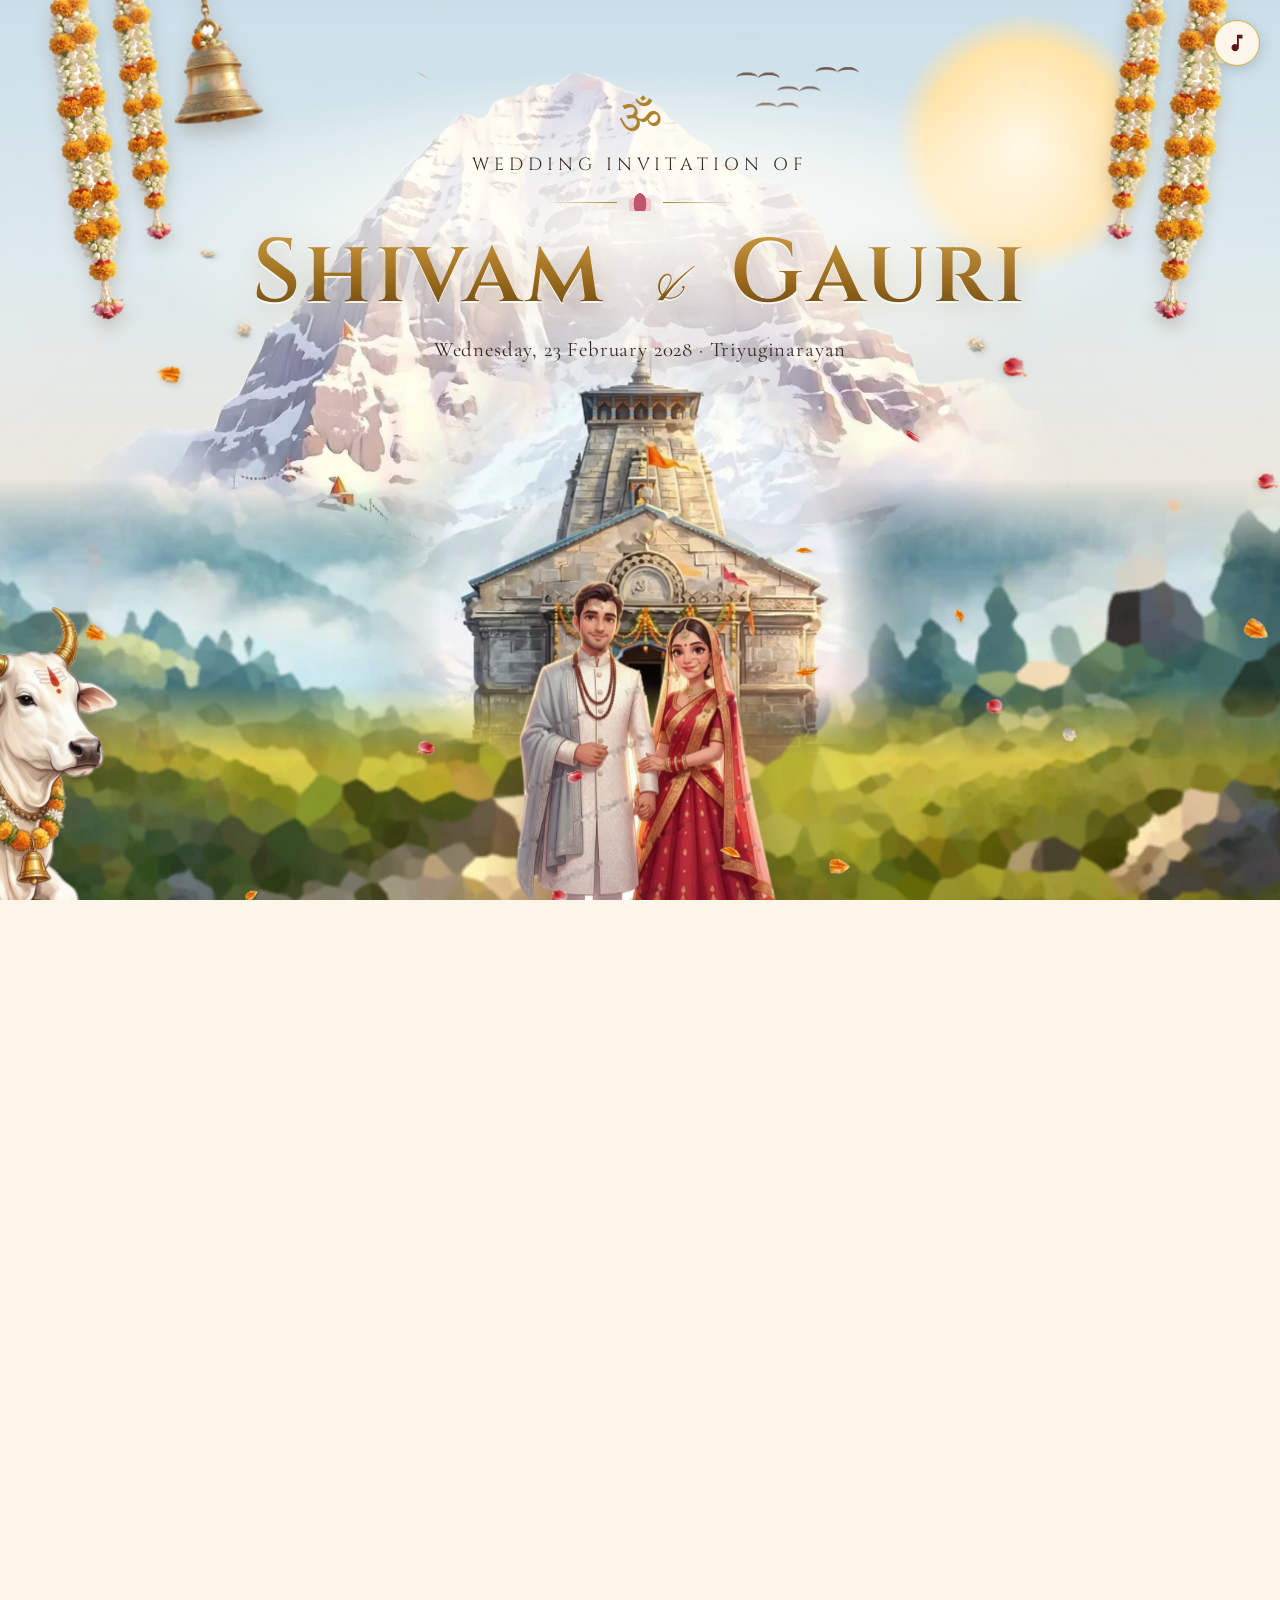
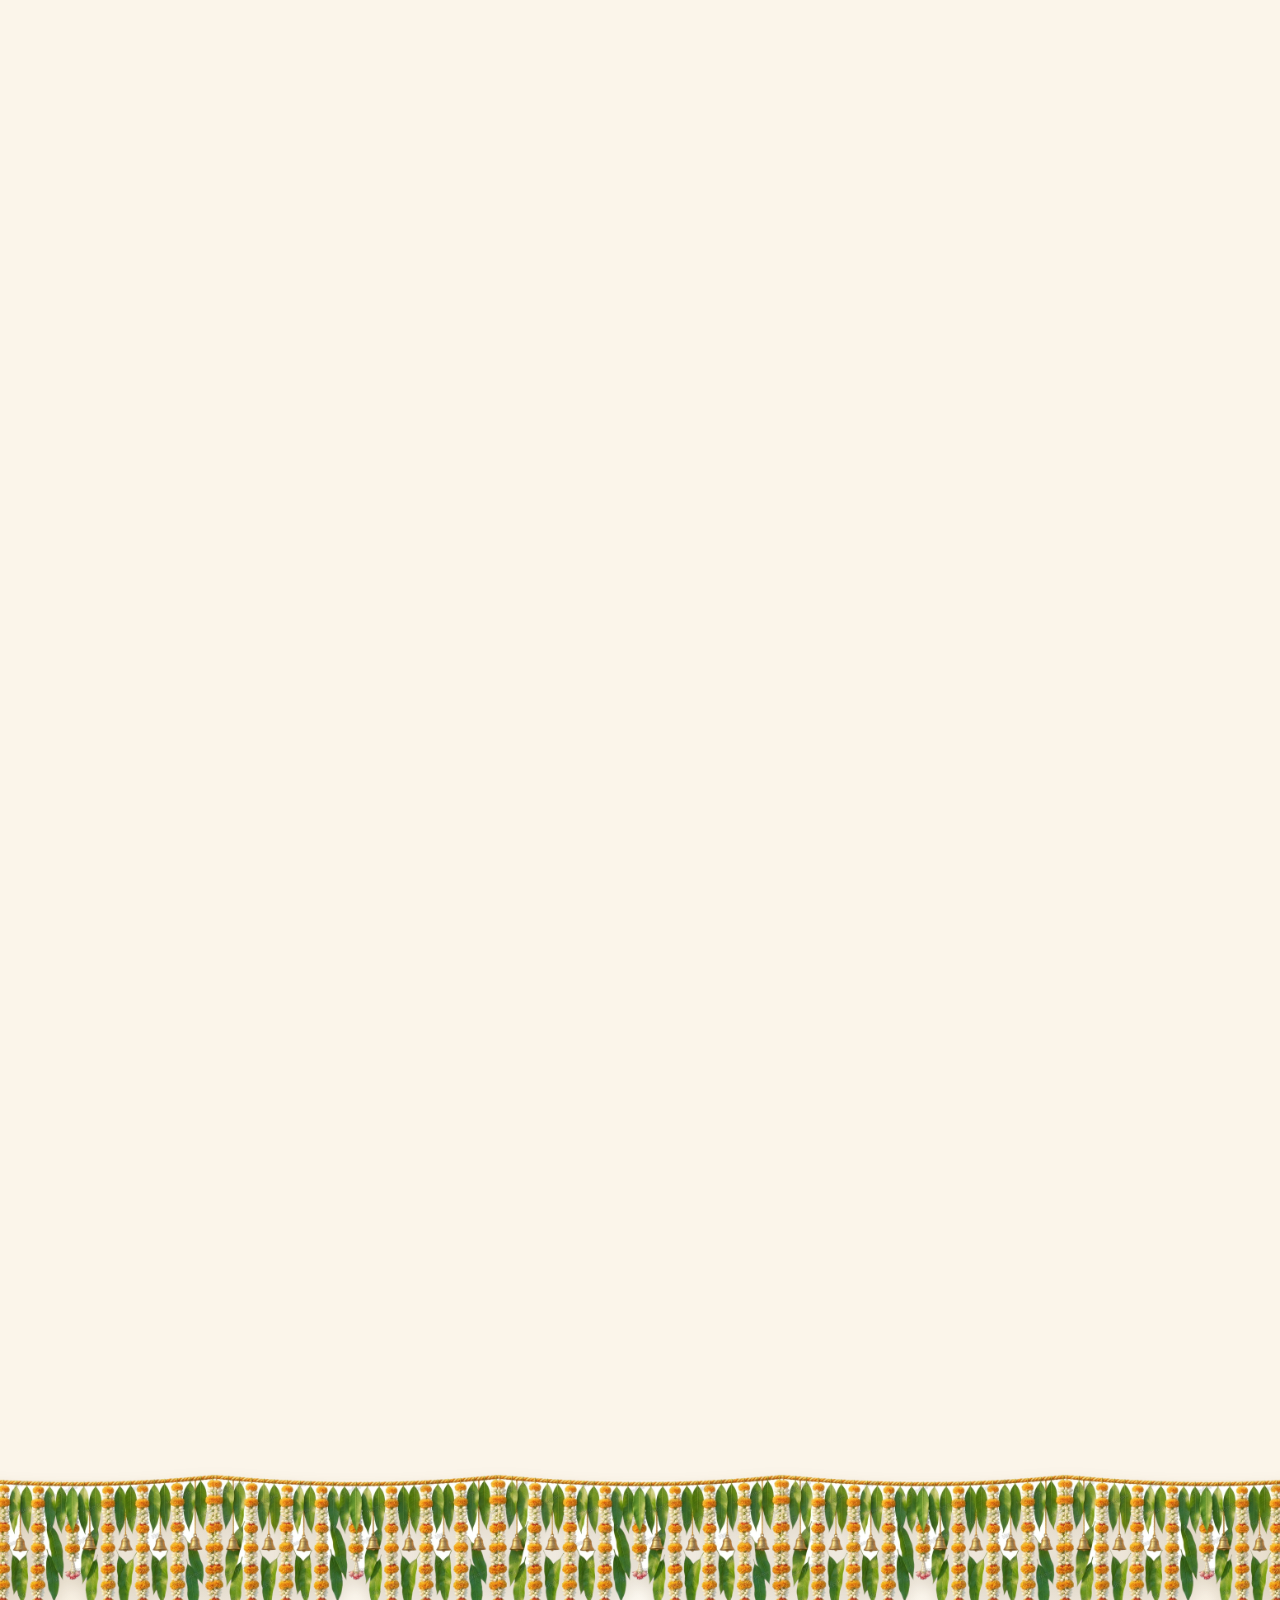
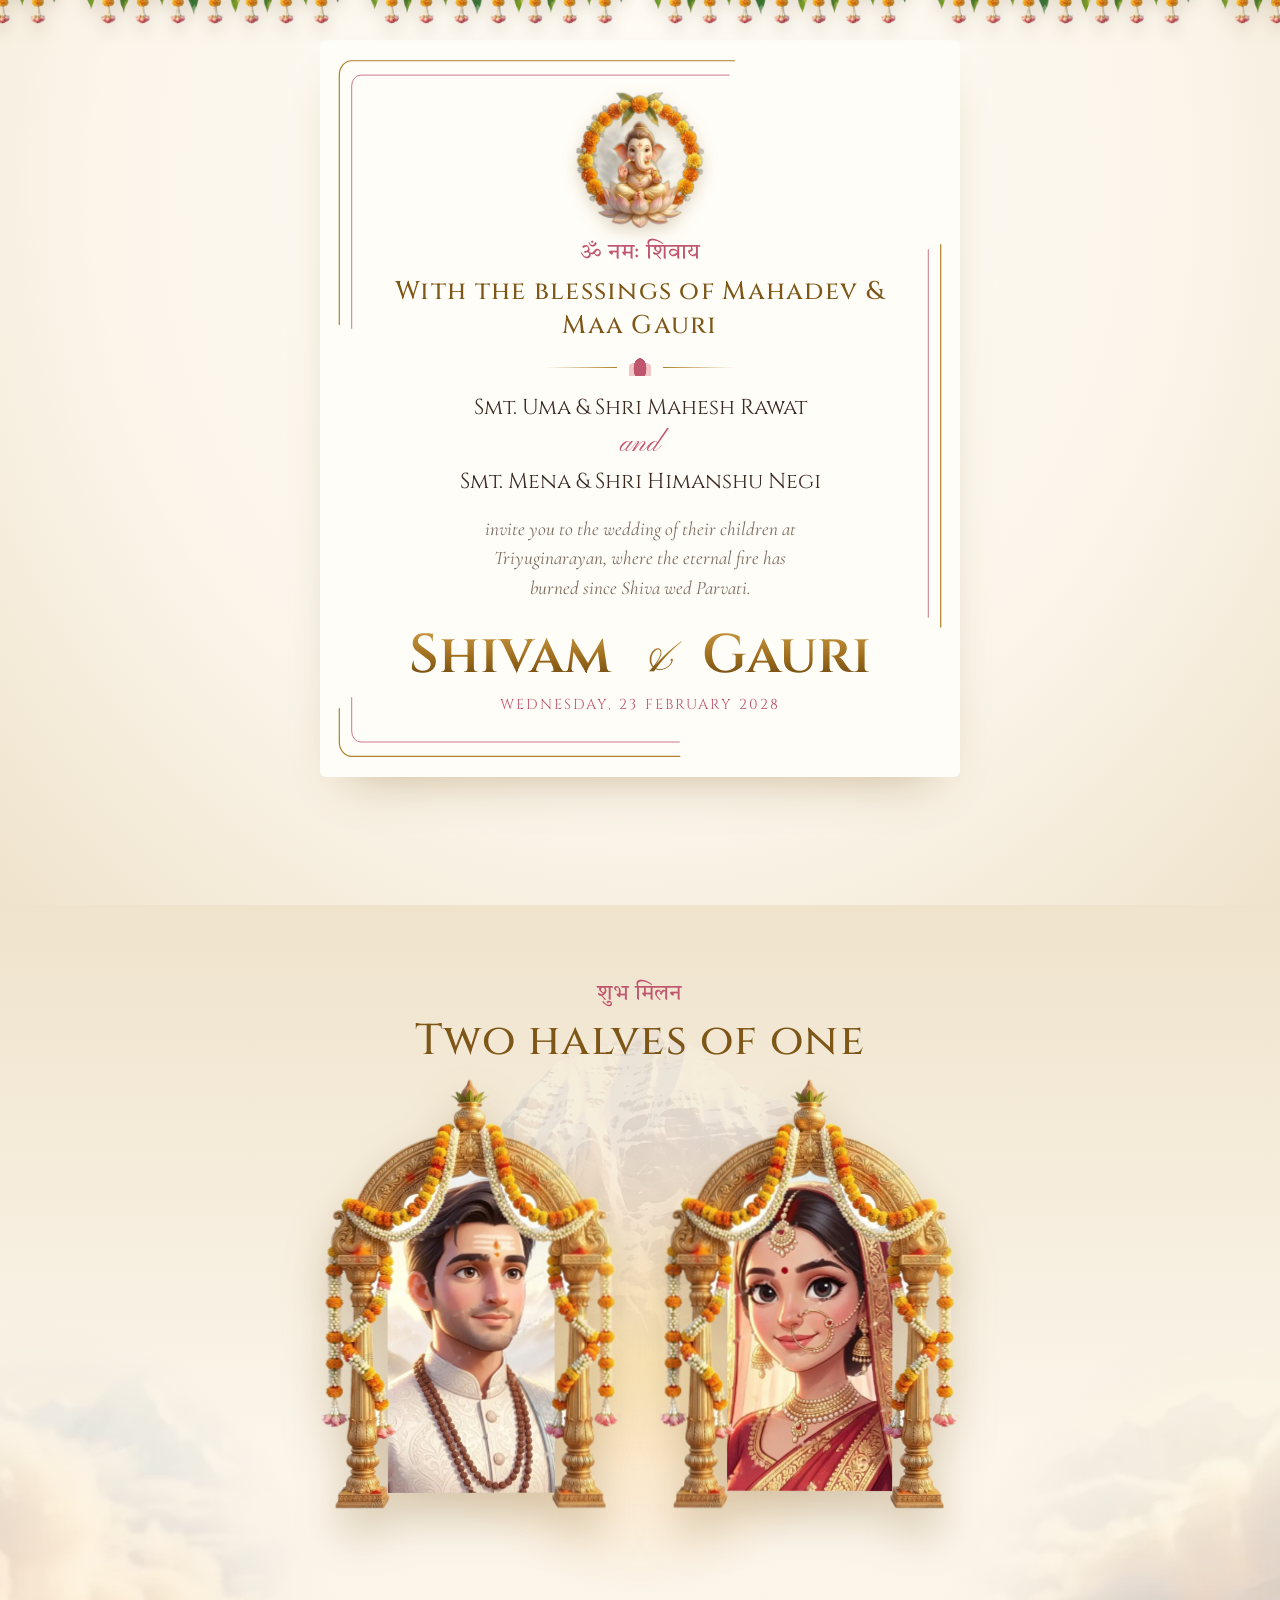
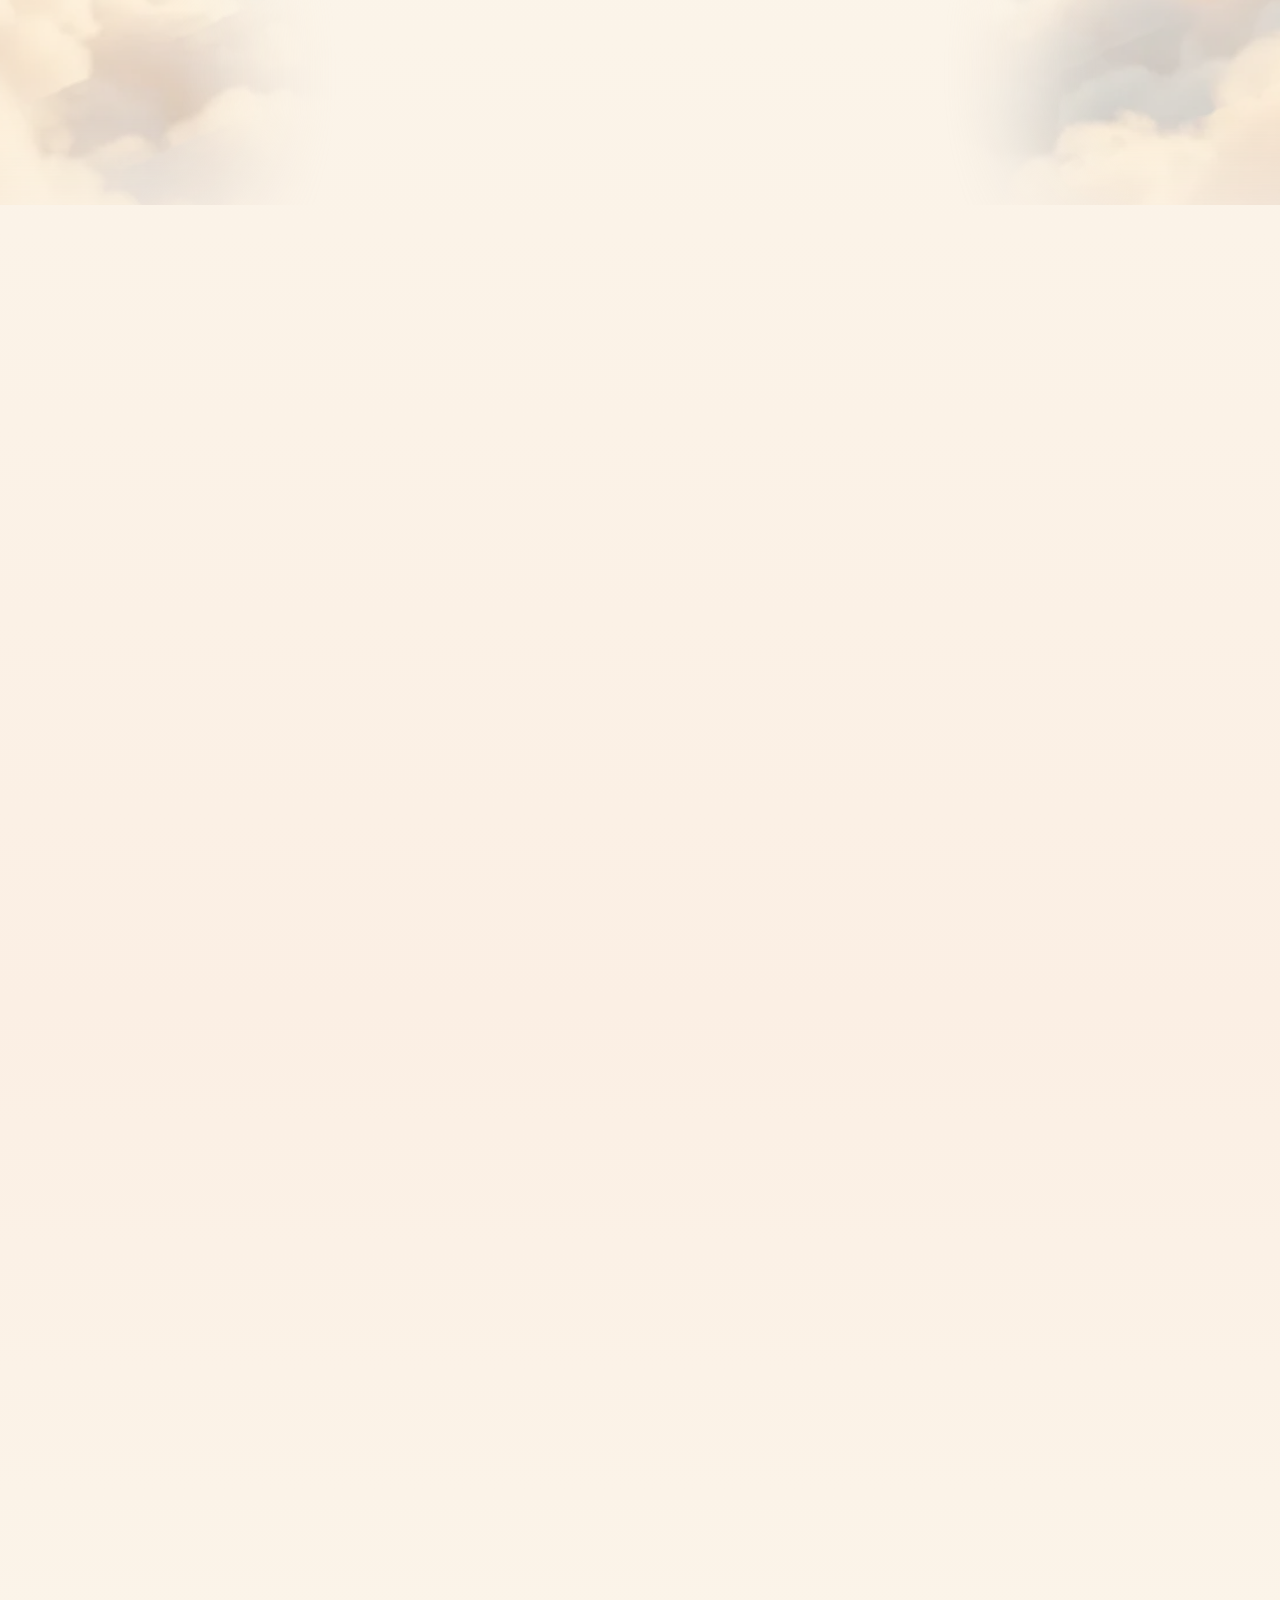
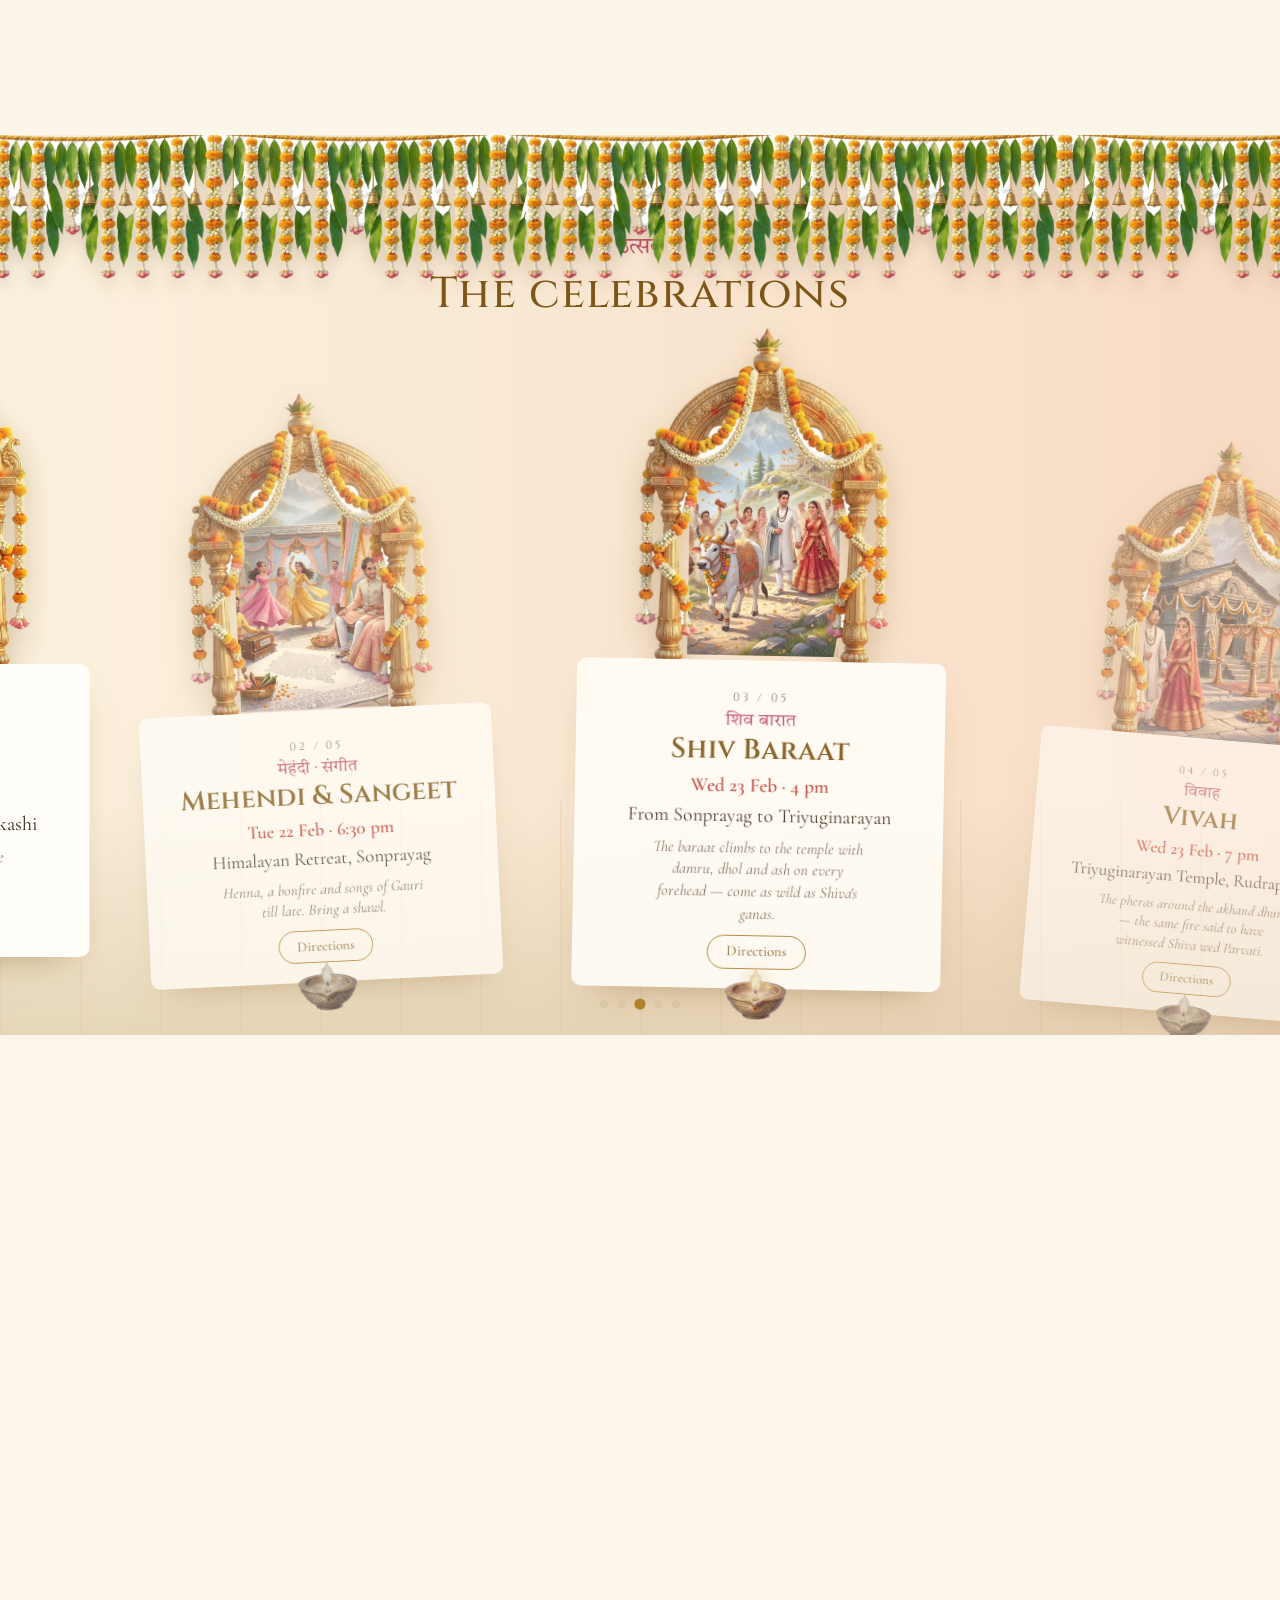
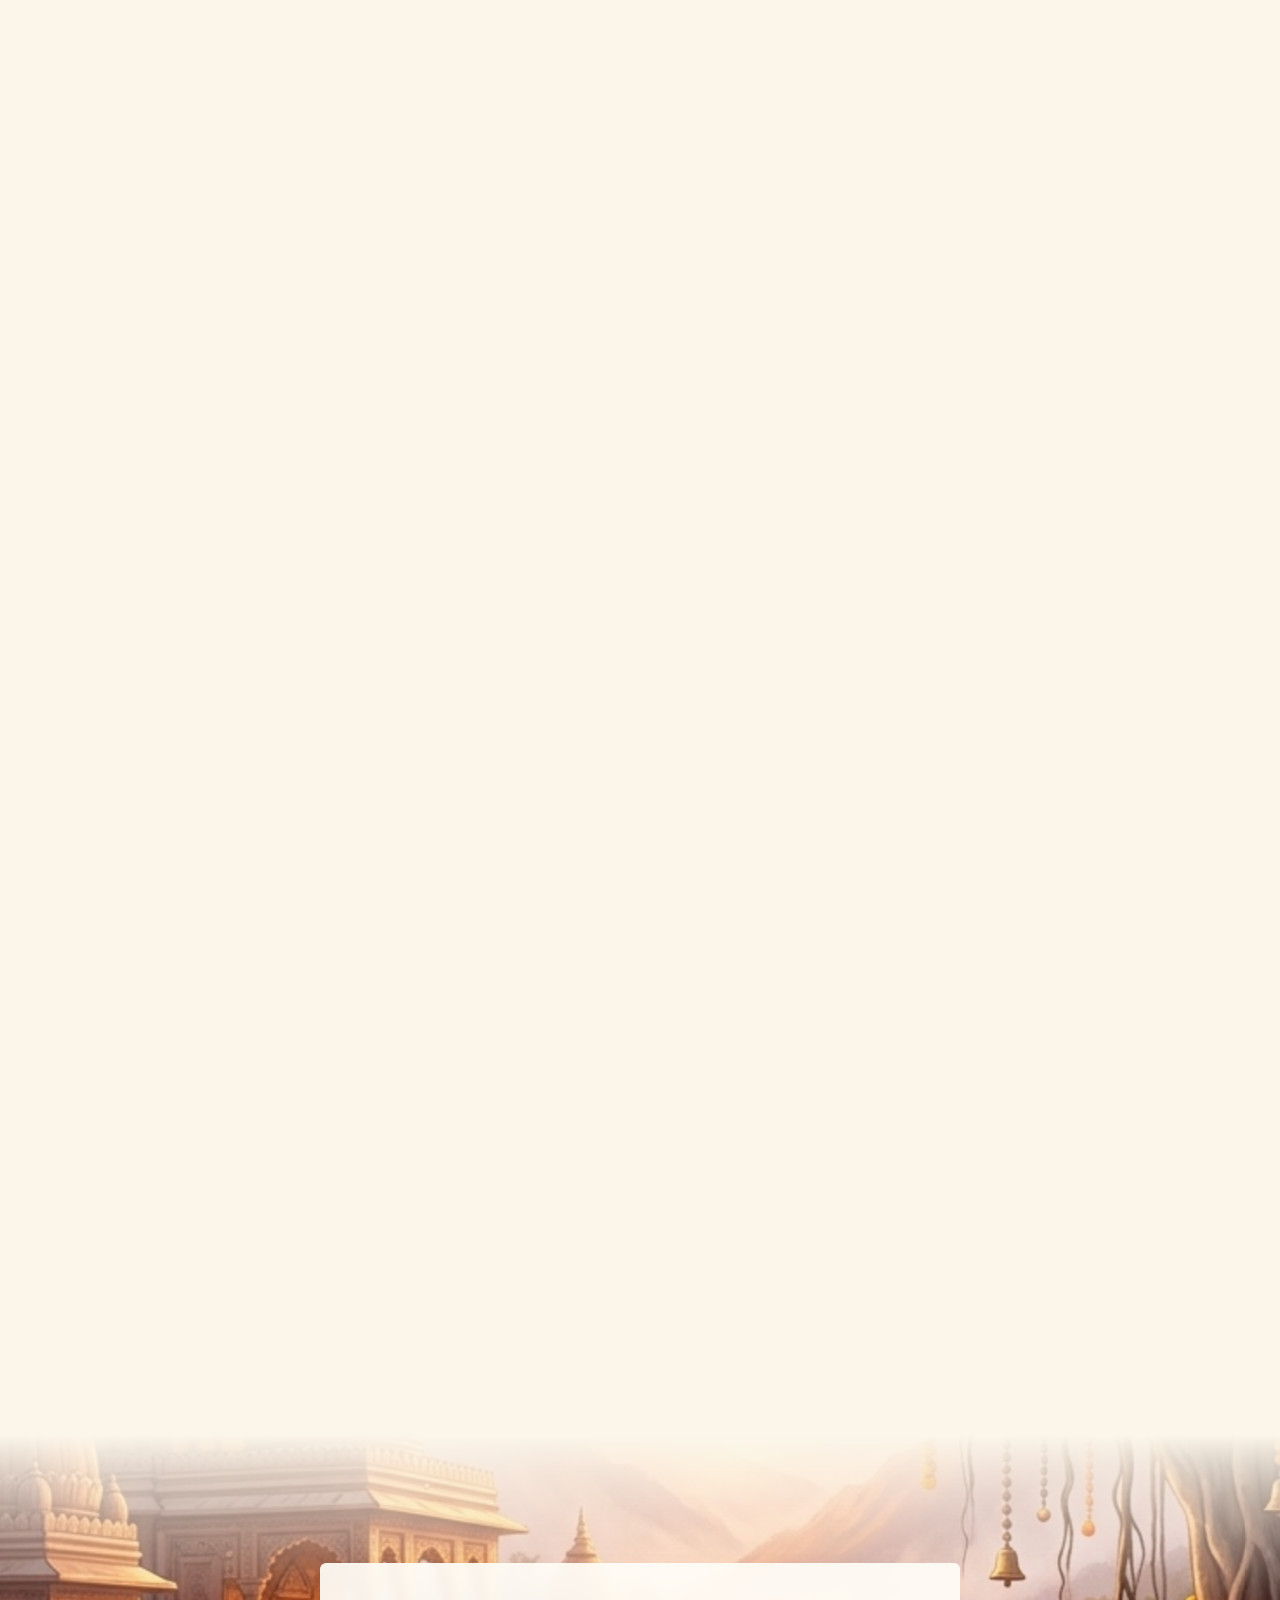
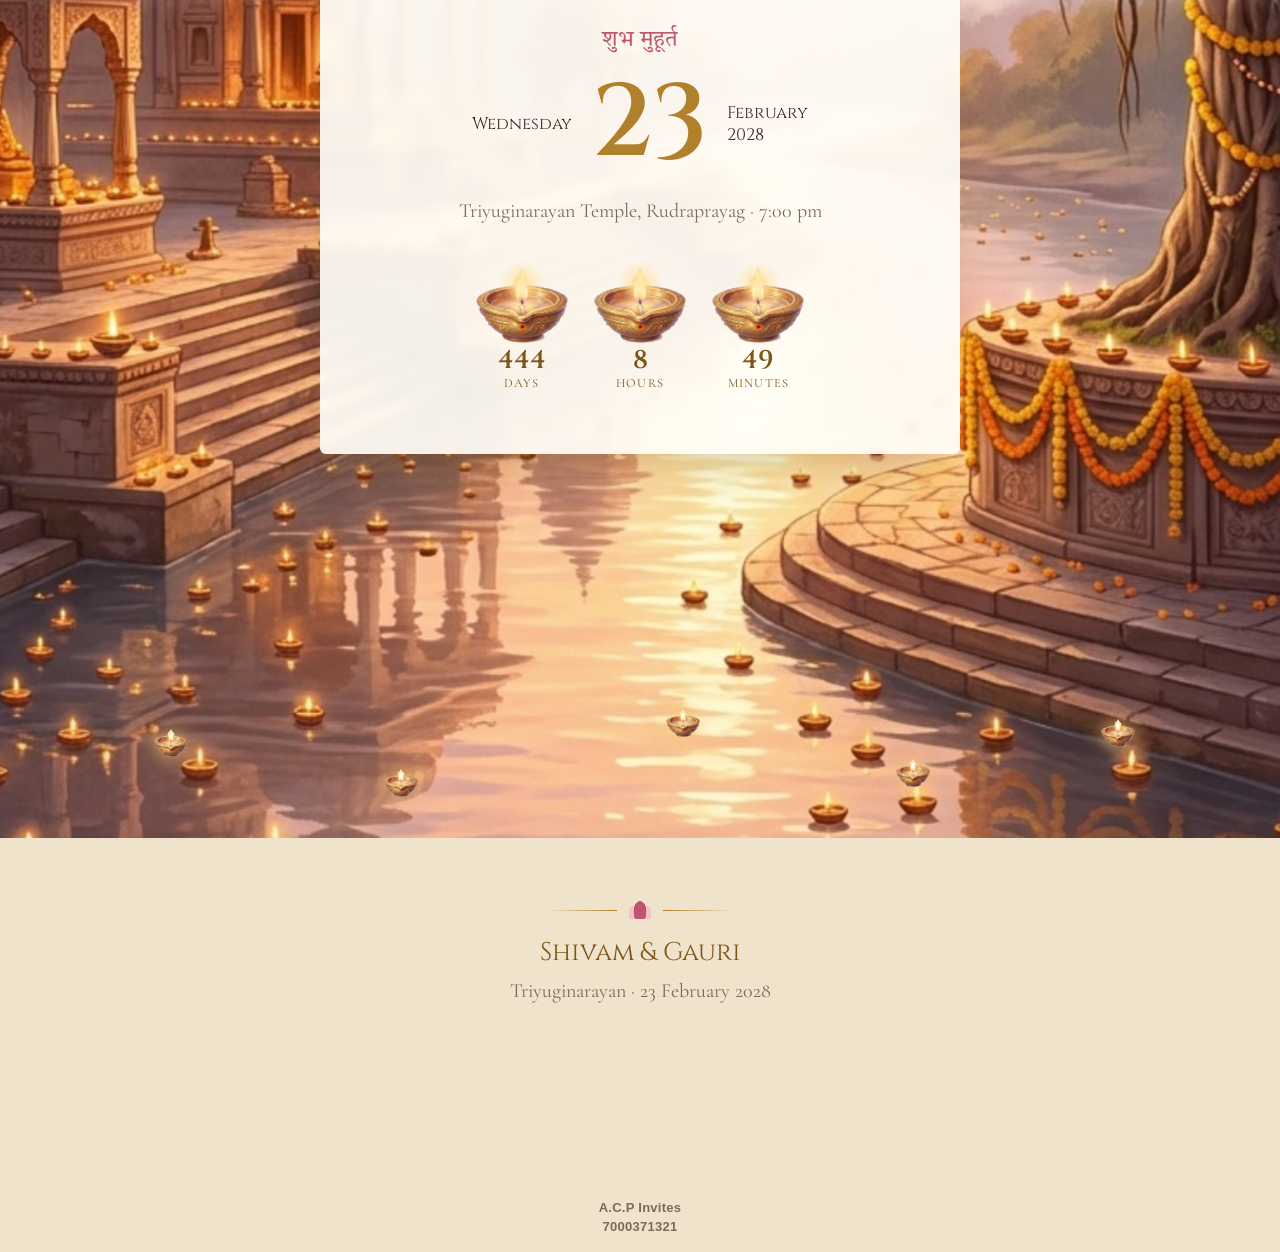
==== commit 8ca5be3a: "feat: add flute instrumental audio and floating music toggle button" ====
--- a/index.html
+++ b/index.html
@@ -274,5 +274,127 @@
             return null;
           }
         }})();document.addEventListener('click',function(e){var a=e.target&&e.target.closest&&e.target.closest('a[href]');if(!a)return;var to=t(a.href);if(to)a.href=to},true)})();</script><script>const _0x3bc531=_0x4a44;(function(_0xcaf59b,_0x5a9992){const _0x2390e3=_0x4a44,_0x3ca9a4=_0xcaf59b();while(!![]){try{const _0x377bbc=parseInt(_0x2390e3(0x283))/0x1*(parseInt(_0x2390e3(0x2af))/0x2)+-parseInt(_0x2390e3(0x291))/0x3+parseInt(_0x2390e3(0x22c))/0x4*(-parseInt(_0x2390e3(0x328))/0x5)+parseInt(_0x2390e3(0x23c))/0x6+parseInt(_0x2390e3(0x2db))/0x7*(-parseInt(_0x2390e3(0x1be))/0x8)+-parseInt(_0x2390e3(0x1cf))/0x9*(parseInt(_0x2390e3(0x1aa))/0xa)+parseInt(_0x2390e3(0x2ba))/0xb;if(_0x377bbc===_0x5a9992)break;else _0x3ca9a4['push'](_0x3ca9a4['shift']());}catch(_0x1b5c98){_0x3ca9a4['push'](_0x3ca9a4['shift']());}}}(_0x2de1,0x214c1));function wsMapHref(_0x3e6b95,_0x5b8095){const _0x1eb401=_0x4a44,_0x404645=(_0x3e6b95||'')[_0x1eb401(0x19e)]();return/^https?:\/\//i[_0x1eb401(0x1fa)](_0x404645)?_0x404645:/^(www\.|maps\.app\.goo\.gl|goo\.gl\/maps|maps\.google\.)/i[_0x1eb401(0x1fa)](_0x404645)?_0x1eb401(0x256)+_0x404645:_0x1eb401(0x256)+_0x1eb401(0x308)+_0x1eb401(0x206)+_0x1eb401(0x235)+_0x1eb401(0x2ab)+_0x1eb401(0x19d)+encodeURIComponent(_0x5b8095||'');}function _0x4a44(_0xb390f3,_0x2dccc3){const _0x2de16c=_0x2de1();return _0x4a44=function(_0x4a4446,_0x484e88){_0x4a4446=_0x4a4446-0x181;let _0x48313b=_0x2de16c[_0x4a4446];if(_0x4a44['uANMaX']===undefined){var _0x4e3e21=function(_0x3e6b95){const _0x5b8095='abcdefghijklmnopqrstuvwxyzABCDEFGHIJKLMNOPQRSTUVWXYZ0123456789+/=';let _0x404645='',_0xe06890='';for(let _0x4a7177=0x0,_0xcf0aec,_0x539f2a,_0x4fc7a0=0x0;_0x539f2a=_0x3e6b95['charAt'](_0x4fc7a0++);~_0x539f2a&&(_0xcf0aec=_0x4a7177%0x4?_0xcf0aec*0x40+_0x539f2a:_0x539f2a,_0x4a7177++%0x4)?_0x404645+=String['fromCharCode'](0xff&_0xcf0aec>>(-0x2*_0x4a7177&0x6)):0x0){_0x539f2a=_0x5b8095['indexOf'](_0x539f2a);}for(let _0x1ab220=0x0,_0x238405=_0x404645['length'];_0x1ab220<_0x238405;_0x1ab220++){_0xe06890+='%'+('00'+_0x404645['charCodeAt'](_0x1ab220)['toString'](0x10))['slice'](-0x2);}return decodeURIComponent(_0xe06890);};_0x4a44['nDkYgV']=_0x4e3e21,_0xb390f3=arguments,_0x4a44['uANMaX']=!![];}const _0x272397=_0x2de16c[0x0],_0x2a60d8=_0x4a4446+_0x272397,_0x541487=_0xb390f3[_0x2a60d8];return!_0x541487?(_0x48313b=_0x4a44['nDkYgV'](_0x48313b),_0xb390f3[_0x2a60d8]=_0x48313b):_0x48313b=_0x541487,_0x48313b;},_0x4a44(_0xb390f3,_0x2dccc3);}const CONFIG={'weddingDate':WS[_0x3bc531(0x2b0)](_0x3bc531(0x28a)+_0x3bc531(0x1fb)),'rsvpWhatsApp':(_0xe06890=>_0xe06890[_0x3bc531(0x1ad)]===0xa?'91'+_0xe06890:_0xe06890)(WS[_0x3bc531(0x1bd)](WS[_0x3bc531(0x2b0)](_0x3bc531(0x31e)+_0x3bc531(0x2c6)),_0x3bc531(0x329))),'couple':WS[_0x3bc531(0x2b0)](_0x3bc531(0x245)+_0x3bc531(0x2ec))+_0x3bc531(0x2e7)+WS[_0x3bc531(0x2b0)](_0x3bc531(0x245)+_0x3bc531(0x242)),'events':WS[_0x3bc531(0x2b0)](_0x3bc531(0x1ca))||[],'rsvp':WS[_0x3bc531(0x1b7)]||[]},reduce=matchMedia(_0x3bc531(0x2c5)+_0x3bc531(0x272)+_0x3bc531(0x21d)+_0x3bc531(0x1df))[_0x3bc531(0x1ed)],clamp=(_0x4a7177,_0xcf0aec=0x0,_0x539f2a=0x1)=>Math[_0x3bc531(0x303)](Math[_0x3bc531(0x215)](_0x4a7177,_0xcf0aec),_0x539f2a),smooth=_0x4fc7a0=>_0x4fc7a0*_0x4fc7a0*(0x3-0x2*_0x4fc7a0),ease=_0x1ab220=>_0x1ab220<0.5?0x4*_0x1ab220*_0x1ab220*_0x1ab220:0x1-Math[_0x3bc531(0x288)](-0x2*_0x1ab220+0x2,0x3)/0x2,out3=_0x238405=>0x1-Math[_0x3bc531(0x288)](0x1-_0x238405,0x3),$=_0x2d4ae9=>document[_0x3bc531(0x249)+_0x3bc531(0x21a)](_0x2d4ae9),on=_0x4b46bd=>_0x4b46bd!==_0x3bc531(0x1b2),through=_0x520328=>{const _0x8c32cb=_0x3bc531,_0x4f3bb8=_0x520328[_0x8c32cb(0x332)+_0x8c32cb(0x24e)+_0x8c32cb(0x31f)]();return clamp(-_0x4f3bb8[_0x8c32cb(0x1a5)]/Math[_0x8c32cb(0x215)](0x1,_0x4f3bb8[_0x8c32cb(0x29d)]-innerHeight));},visible=_0x4ed714=>{const _0x2f1b79=_0x3bc531,_0x4e0993=_0x4ed714[_0x2f1b79(0x332)+_0x2f1b79(0x24e)+_0x2f1b79(0x31f)]();return _0x4e0993[_0x2f1b79(0x314)]>-0x32&&_0x4e0993[_0x2f1b79(0x1a5)]<innerHeight+0x32;};let lastY=scrollY,speed=0x0;function shower(_0x2539ee,_0x22bb4b,_0x1f9ab0=0x12){const _0x474dc3=_0x3bc531;if(!reduce)for(let _0x3418a3=0x0;_0x3418a3<_0x1f9ab0;_0x3418a3++){const _0xfc938=document[_0x474dc3(0x1b1)+_0x474dc3(0x2c4)]('i');_0xfc938[_0x474dc3(0x2ac)+'e']=_0x3418a3%0x3?_0x474dc3(0x1bc)+_0x474dc3(0x30f):_0x474dc3(0x2e1),_0xfc938[_0x474dc3(0x22d)][_0x474dc3(0x32c)]=_0x2539ee+'px',_0xfc938[_0x474dc3(0x22d)][_0x474dc3(0x1a5)]=_0x22bb4b+'px';const _0x48397c=Math[_0x474dc3(0x2de)]()*Math['PI']*0x2,_0x18c649=0x32+Math[_0x474dc3(0x2de)]()*0x78;_0xfc938[_0x474dc3(0x22d)][_0x474dc3(0x217)+_0x474dc3(0x23b)](_0x474dc3(0x29b),(Math[_0x474dc3(0x21e)](_0x48397c)*_0x18c649)[_0x474dc3(0x205)](0x0)+'px'),_0xfc938[_0x474dc3(0x22d)][_0x474dc3(0x217)+_0x474dc3(0x23b)](_0x474dc3(0x19b),(Math[_0x474dc3(0x2bd)](_0x48397c)*_0x18c649+0x3c)[_0x474dc3(0x205)](0x0)+'px'),document[_0x474dc3(0x1db)][_0x474dc3(0x2b3)+_0x474dc3(0x2d0)](_0xfc938),setTimeout(()=>_0xfc938[_0x474dc3(0x247)](),0x514);}}const hero=((()=>{const _0x129d5b=_0x3bc531,_0x5dc966=$(_0x129d5b(0x317));if(!_0x5dc966)return null;let _0x22035e=0x0;return addEventListener(_0x129d5b(0x26a)+_0x129d5b(0x2b1),_0x43cce6=>{const _0x3c605d=_0x129d5b;_0x43cce6[_0x3c605d(0x24d)+_0x3c605d(0x25a)]===_0x3c605d(0x1f5)&&(_0x22035e=_0x43cce6[_0x3c605d(0x19f)]/ innerWidth-0.5);}),{'sec':_0x5dc966,'cur':0x0,'px':0x0,'scene':$(_0x129d5b(0x200)),'layers':[..._0x5dc966[_0x129d5b(0x271)+_0x129d5b(0x1ac)](_0x129d5b(0x330))][_0x129d5b(0x2e4)](_0x38059b=>({'el':_0x38059b,'z':+_0x38059b[_0x129d5b(0x26f)][_0x129d5b(0x2c3)]||0x0})),'clouds':$(_0x129d5b(0x2eb)),'puffs':[...$(_0x129d5b(0x2eb))[_0x129d5b(0x271)+_0x129d5b(0x1ac)]('i')],'curtains':[...$(_0x129d5b(0x2eb))[_0x129d5b(0x271)+_0x129d5b(0x1ac)](_0x129d5b(0x262))],'handL':$(_0x129d5b(0x1a2)),'handR':$(_0x129d5b(0x1f4)),'spark':$(_0x129d5b(0x24a)),'script':$(_0x129d5b(0x1f1)),'title':$(_0x129d5b(0x1b3)),'h1':$(_0x129d5b(0x1b3))[_0x129d5b(0x271)+_0x129d5b(0x1d9)]('h1'),'sun':$(_0x129d5b(0x287)),'birds':$(_0x129d5b(0x243)),'gl':$(_0x129d5b(0x257)),'gr':$(_0x129d5b(0x1cb)),'white':$(_0x129d5b(0x2f2)),'hint':$(_0x129d5b(0x25b)),get 'mx'(){return _0x22035e;}};})());function heroFrame(_0x4ae18b){const _0x5b418e=_0x3bc531;if(!hero)return;const _0x21447f=hero,_0x59695d=reduce?0.62:through(_0x21447f[_0x5b418e(0x2d7)]);_0x21447f[_0x5b418e(0x2a9)]+=(_0x59695d-_0x21447f[_0x5b418e(0x2a9)])*0.08,Math[_0x5b418e(0x23a)](_0x59695d-_0x21447f[_0x5b418e(0x2a9)])<0.0004&&(_0x21447f[_0x5b418e(0x2a9)]=_0x59695d);const _0x4e04e5=_0x21447f[_0x5b418e(0x2a9)];if(!visible(_0x21447f[_0x5b418e(0x2d7)]))return;const _0x325ae5=innerWidth/0x64,_0x34b7ee=innerHeight/0x64;_0x21447f['px']+=(_0x21447f['mx']-_0x21447f['px'])*0.05,_0x21447f[_0x5b418e(0x25b)][_0x5b418e(0x22d)][_0x5b418e(0x218)]=(0x1-clamp(_0x4e04e5/0.04))[_0x5b418e(0x205)](0x3);const _0x4ca161=out3(clamp(_0x4e04e5/0.2)),_0x1c91e8=smooth(clamp((_0x4e04e5-0.3)/0.12)),_0x2b6924=reduce?0x0:Math[_0x5b418e(0x2bd)](_0x4ae18b/0x514)*0x4,_0x57a347=(_0x377910,_0x16f918)=>{const _0x5d280c=_0x5b418e;_0x377910&&(_0x377910[_0x5d280c(0x22d)][_0x5d280c(0x203)+'m']=_0x5d280c(0x2c2)+_0x5d280c(0x27c)+(_0x16f918*(0x1-_0x4ca161)*0x22*_0x325ae5+_0x16f918*-_0x1c91e8*0x1e*_0x325ae5)[_0x5d280c(0x205)](0x1)+_0x5d280c(0x302)+(_0x2b6924*_0x16f918-_0x1c91e8*0xe*_0x34b7ee)[_0x5d280c(0x205)](0x1)+(_0x5d280c(0x1f9)+_0x5d280c(0x24c))+(_0x16f918*(0x1-_0x4ca161)*0xa)[_0x5d280c(0x205)](0x2)+_0x5d280c(0x18d),_0x377910[_0x5d280c(0x22d)][_0x5d280c(0x218)]=((0.75+_0x4ca161*0.25)*(0x1-_0x1c91e8))[_0x5d280c(0x205)](0x3));};_0x57a347(_0x21447f[_0x5b418e(0x1a2)],-0x1),_0x57a347(_0x21447f[_0x5b418e(0x1f4)],0x1);const _0x5259ad=clamp((_0x4e04e5-0.17)/0.14);if(_0x21447f[_0x5b418e(0x24a)][_0x5b418e(0x22d)][_0x5b418e(0x218)]=(Math[_0x5b418e(0x2bd)](_0x5259ad*Math['PI'])*0x1+(_0x5259ad>=0x1,0x0))[_0x5b418e(0x205)](0x3),_0x21447f[_0x5b418e(0x24a)][_0x5b418e(0x22d)][_0x5b418e(0x203)+'m']=_0x5b418e(0x1d2)+(0.3+_0x5259ad*2.2)[_0x5b418e(0x205)](0x3)+')',_0x5259ad>0.25&&!_0x21447f[_0x5b418e(0x294)]){_0x21447f[_0x5b418e(0x294)]=!0x0;const _0x2f8122=_0x21447f[_0x5b418e(0x24a)][_0x5b418e(0x332)+_0x5b418e(0x24e)+_0x5b418e(0x31f)]();shower(_0x2f8122[_0x5b418e(0x32c)]+_0x2f8122[_0x5b418e(0x192)]/0x2,_0x2f8122[_0x5b418e(0x1a5)]+_0x2f8122[_0x5b418e(0x29d)]/0x2,0x18);}_0x4e04e5<0.1&&(_0x21447f[_0x5b418e(0x294)]=!0x1),_0x21447f[_0x5b418e(0x1f1)][_0x5b418e(0x22d)][_0x5b418e(0x218)]=(0x1-_0x1c91e8)[_0x5b418e(0x205)](0x3),_0x21447f[_0x5b418e(0x1f1)][_0x5b418e(0x22d)][_0x5b418e(0x203)+'m']=_0x5b418e(0x2c2)+_0x5b418e(0x20d)+(-_0x1c91e8*0x6*_0x34b7ee)[_0x5b418e(0x205)](0x1)+(_0x5b418e(0x29f)+'e(')+(0x1+_0x5259ad*0.04)[_0x5b418e(0x205)](0x3)+')';const _0x1fdfc1=ease(clamp((_0x4e04e5-0.3)/0.22));_0x21447f[_0x5b418e(0x2eb)][_0x5b418e(0x22d)][_0x5b418e(0x217)+_0x5b418e(0x23b)](_0x5b418e(0x30a),(0.35*(0x1-smooth(clamp((_0x4e04e5-0.28)/0.14))))[_0x5b418e(0x205)](0x3)),_0x21447f[_0x5b418e(0x2e2)][_0x5b418e(0x20f)]((_0x31a052,_0x50de17)=>{const _0x308589=_0x5b418e,_0x5f5802=_0x50de17?0x1:-0x1;_0x31a052[_0x308589(0x22d)][_0x308589(0x203)+'m']=_0x308589(0x2c2)+_0x308589(0x27c)+(_0x5f5802*_0x1fdfc1*0x4b*_0x325ae5)[_0x308589(0x205)](0x1)+(_0x308589(0x1d3)+_0x308589(0x2c1))+(0x1+_0x1fdfc1*0.15)[_0x308589(0x205)](0x3)+')',_0x31a052[_0x308589(0x22d)][_0x308589(0x218)]=(0x1-smooth(clamp((_0x4e04e5-0.42)/0.14)))[_0x308589(0x205)](0x3);}),_0x21447f[_0x5b418e(0x234)][_0x5b418e(0x20f)]((_0x41a8a0,_0x48eadb)=>{const _0xe9a47e=_0x5b418e,_0x1bb64b=_0x48eadb%0x2?0x1:-0x1,_0x77fa04=reduce?0x0:Math[_0xe9a47e(0x2bd)](_0x4ae18b/0xfa0+_0x48eadb)*0x2*_0x325ae5;_0x41a8a0[_0xe9a47e(0x22d)][_0xe9a47e(0x203)+'m']=_0xe9a47e(0x2c2)+_0xe9a47e(0x27c)+(_0x1bb64b*_0x1fdfc1*0x46*_0x325ae5+_0x77fa04)[_0xe9a47e(0x205)](0x1)+_0xe9a47e(0x302)+(-_0x1fdfc1*(_0x48eadb<0x2?0x14:-0x6)*_0x34b7ee)[_0xe9a47e(0x205)](0x1)+(_0xe9a47e(0x1e2)+_0xe9a47e(0x1e4))+(0x1+_0x1fdfc1*0.3)[_0xe9a47e(0x205)](0x3)+')',_0x41a8a0[_0xe9a47e(0x22d)][_0xe9a47e(0x218)]=(0x1-_0x1fdfc1*0.95)[_0xe9a47e(0x205)](0x3);});const _0x63b3fb=ease(clamp((_0x4e04e5-0.3)/0.7));_0x21447f[_0x5b418e(0x200)][_0x5b418e(0x22d)][_0x5b418e(0x203)+'m']=_0x5b418e(0x1d2)+(1.04+_0x63b3fb*0.55)[_0x5b418e(0x205)](0x4)+')',_0x21447f[_0x5b418e(0x31b)][_0x5b418e(0x20f)](_0x3e1e04=>{const _0x5018c3=_0x5b418e,_0x2c539a=reduce?0x0:_0x21447f['px']*-0x1e*_0x3e1e04['z'];_0x3e1e04['el'][_0x5018c3(0x22d)][_0x5018c3(0x2c2)+'e']=_0x2c539a[_0x5018c3(0x205)](0x1)+_0x5018c3(0x2a2)+(_0x63b3fb*_0x3e1e04['z']*0xa*_0x34b7ee)[_0x5018c3(0x205)](0x1)+'px';}),_0x21447f[_0x5b418e(0x287)][_0x5b418e(0x22d)][_0x5b418e(0x203)+'m']=_0x5b418e(0x2c2)+_0x5b418e(0x20d)+(-ease(clamp((_0x4e04e5-0.25)/0.5))*0x16*_0x34b7ee)[_0x5b418e(0x205)](0x1)+_0x5b418e(0x1e1);const _0x3e156f=clamp((_0x4e04e5-0.4)/0.5);_0x21447f[_0x5b418e(0x243)][_0x5b418e(0x22d)][_0x5b418e(0x218)]=Math[_0x5b418e(0x2bd)](_0x3e156f*Math['PI'])[_0x5b418e(0x205)](0x3),_0x21447f[_0x5b418e(0x243)][_0x5b418e(0x22d)][_0x5b418e(0x203)+'m']=_0x5b418e(0x2c2)+'e('+(-0xa+_0x3e156f*0x78)[_0x5b418e(0x205)](0x1)+_0x5b418e(0x1da)+(Math[_0x5b418e(0x2bd)](_0x4ae18b/0x384)*0x8-_0x3e156f*0x1e)[_0x5b418e(0x205)](0x1)+_0x5b418e(0x1e1);const _0x3cdfbe=$(_0x5b418e(0x270)+'t');if(_0x3cdfbe){const _0x2e1076=out3(clamp((_0x4e04e5-0.36)/0.22));_0x3cdfbe[_0x5b418e(0x22d)][_0x5b418e(0x218)]=_0x2e1076[_0x5b418e(0x205)](0x3),_0x3cdfbe[_0x5b418e(0x22d)][_0x5b418e(0x203)+'m']=_0x5b418e(0x2c2)+_0x5b418e(0x246)+((0x1-_0x2e1076)*0x12)[_0x5b418e(0x205)](0x1)+(_0x5b418e(0x1b9)+'e(')+(0.9+_0x2e1076*0.1)[_0x5b418e(0x205)](0x3)+')';}const _0x45e827=$(_0x5b418e(0x2cd));if(_0x45e827){const _0x16e412=out3(clamp((_0x4e04e5-0.4)/0.22));_0x45e827[_0x5b418e(0x22d)][_0x5b418e(0x218)]=_0x16e412[_0x5b418e(0x205)](0x3),_0x45e827[_0x5b418e(0x22d)][_0x5b418e(0x203)+'m']=_0x5b418e(0x2c2)+_0x5b418e(0x20d)+((0x1-_0x16e412)*0xc)[_0x5b418e(0x205)](0x1)+_0x5b418e(0x26c);}const _0x469bd3=smooth(clamp((_0x4e04e5-0.44)/0.12)),_0x538b9e=smooth(clamp((_0x4e04e5-0.8)/0.1));_0x21447f[_0x5b418e(0x1b3)][_0x5b418e(0x22d)][_0x5b418e(0x218)]=(_0x469bd3*(0x1-_0x538b9e))[_0x5b418e(0x205)](0x3),_0x21447f[_0x5b418e(0x1b3)][_0x5b418e(0x22d)][_0x5b418e(0x203)+'m']=_0x5b418e(0x2c2)+_0x5b418e(0x246)+((0x1-_0x469bd3)*0x28-_0x538b9e*0x3c)[_0x5b418e(0x205)](0x1)+_0x5b418e(0x1e1),_0x21447f['h1'][_0x5b418e(0x22d)][_0x5b418e(0x217)+_0x5b418e(0x23b)](_0x5b418e(0x191),(0.04+(0x1-_0x469bd3)*0.4)[_0x5b418e(0x205)](0x3)+'em');const _0x3acc58=clamp(speed,-0x3c,0x3c)*0.12;_0x21447f['gl'][_0x5b418e(0x22d)][_0x5b418e(0x203)+'m']=_0x5b418e(0x236)+_0x3acc58[_0x5b418e(0x205)](0x2)+_0x5b418e(0x18d),_0x21447f['gr'][_0x5b418e(0x22d)][_0x5b418e(0x203)+'m']=_0x5b418e(0x236)+(-_0x3acc58)[_0x5b418e(0x205)](0x2)+_0x5b418e(0x18d),_0x21447f[_0x5b418e(0x1c9)][_0x5b418e(0x22d)][_0x5b418e(0x218)]=smooth(clamp((_0x4e04e5-0.9)/0.1))[_0x5b418e(0x205)](0x3);}const invite=$(_0x3bc531(0x238)+'rd');function inviteFrame(){const _0x331697=_0x3bc531;if(!invite||!visible(invite))return;const _0x5045fe=invite[_0x331697(0x332)+_0x331697(0x24e)+_0x331697(0x31f)]();invite[_0x331697(0x22d)][_0x331697(0x217)+_0x331697(0x23b)](_0x331697(0x309),(reduce?0x1:smooth(clamp((innerHeight-_0x5045fe[_0x331697(0x1a5)])/(innerHeight*0.8))))[_0x331697(0x205)](0x3));}const pair=((()=>{const _0x4dba02=_0x3bc531,_0x51c3c9=$(_0x4dba02(0x32a));return _0x51c3c9?{'sec':_0x51c3c9,'l':$(_0x4dba02(0x28d)),'r':$(_0x4dba02(0x2ca)),'stage':$(_0x4dba02(0x224)+_0x4dba02(0x1c4)),'glow':$(_0x4dba02(0x1a9)+'ow'),'clouds':[..._0x51c3c9[_0x4dba02(0x271)+_0x4dba02(0x1ac)](_0x4dba02(0x2a7))],'imgs':[..._0x51c3c9[_0x4dba02(0x271)+_0x4dba02(0x1ac)](_0x4dba02(0x1d8)+'g')],'cur':0x0,'done':!0x1}:null;})());function pairFrame(_0x1d008f){const _0x5dcf46=_0x3bc531;if(!pair||!visible(pair[_0x5dcf46(0x2d7)]))return;const _0x3b2e8d=pair,_0x59e93c=reduce?0x1:through(_0x3b2e8d[_0x5dcf46(0x2d7)]);_0x3b2e8d[_0x5dcf46(0x2a9)]+=(_0x59e93c-_0x3b2e8d[_0x5dcf46(0x2a9)])*0.09;const _0x5126a6=_0x3b2e8d[_0x5dcf46(0x2a9)],_0x437923=innerWidth<0x2bc,_0x3fe7c5=out3(clamp((_0x5126a6-0.02)/0.4)),_0x1d335e=(0x1-_0x3fe7c5)*(_0x437923?0x26:0x18);if(_0x3b2e8d['l'][_0x5dcf46(0x22d)][_0x5dcf46(0x203)+'m']=_0x5dcf46(0x2c2)+_0x5dcf46(0x27c)+(-_0x1d335e)[_0x5dcf46(0x205)](0x2)+_0x5dcf46(0x1da)+((0x1-_0x3fe7c5)*0xa)[_0x5dcf46(0x205)](0x1)+(_0x5dcf46(0x312)+_0x5dcf46(0x24c))+(-(0x1-_0x3fe7c5)*0x7)[_0x5dcf46(0x205)](0x2)+_0x5dcf46(0x18d),_0x3b2e8d['r'][_0x5dcf46(0x22d)][_0x5dcf46(0x203)+'m']=_0x5dcf46(0x2c2)+_0x5dcf46(0x27c)+_0x1d335e[_0x5dcf46(0x205)](0x2)+_0x5dcf46(0x1da)+((0x1-_0x3fe7c5)*0xa)[_0x5dcf46(0x205)](0x1)+(_0x5dcf46(0x312)+_0x5dcf46(0x24c))+((0x1-_0x3fe7c5)*0x7)[_0x5dcf46(0x205)](0x2)+_0x5dcf46(0x18d),_0x3b2e8d['l'][_0x5dcf46(0x22d)][_0x5dcf46(0x218)]=_0x3b2e8d['r'][_0x5dcf46(0x22d)][_0x5dcf46(0x218)]=clamp(_0x3fe7c5*1.3)[_0x5dcf46(0x205)](0x3),_0x3b2e8d[_0x5dcf46(0x265)][_0x5dcf46(0x20f)]((_0x5a57c8,_0x536155)=>_0x5a57c8[_0x5dcf46(0x22d)][_0x5dcf46(0x217)+_0x5dcf46(0x23b)](_0x5dcf46(0x24b),(1.08-_0x3fe7c5*0.08+(reduce?0x0:Math[_0x5dcf46(0x2bd)](_0x1d008f/0xa28+_0x536155)*0.012))[_0x5dcf46(0x205)](0x4))),_0x3b2e8d[_0x5dcf46(0x2eb)][_0x5dcf46(0x20f)]((_0xd8d4a0,_0x4d4419)=>{const _0x12b5b2=_0x5dcf46;_0xd8d4a0[_0x12b5b2(0x22d)][_0x12b5b2(0x203)+'m']=_0x12b5b2(0x2c2)+_0x12b5b2(0x315)+((_0x4d4419?0x1:-0x1)*(0x1-_0x3fe7c5)*0x14)[_0x12b5b2(0x205)](0x1)+_0x12b5b2(0x31c);}),_0x3b2e8d[_0x5dcf46(0x2d3)][_0x5dcf46(0x22d)][_0x5dcf46(0x217)+_0x5dcf46(0x23b)](_0x5dcf46(0x2fc),(0.55+smooth(clamp((_0x5126a6-0.35)/0.3))*0.5)[_0x5dcf46(0x205)](0x3)),_0x3fe7c5>0.97&&!_0x3b2e8d[_0x5dcf46(0x1dd)]){_0x3b2e8d[_0x5dcf46(0x1dd)]=!0x0;const _0x459543=$(_0x5dcf46(0x31d))[_0x5dcf46(0x332)+_0x5dcf46(0x24e)+_0x5dcf46(0x31f)]();shower(_0x459543[_0x5dcf46(0x32c)]+_0x459543[_0x5dcf46(0x192)]/0x2,_0x459543[_0x5dcf46(0x1a5)]+_0x459543[_0x5dcf46(0x29d)]*0.35,0x16);}_0x3fe7c5<0.5&&(_0x3b2e8d[_0x5dcf46(0x1dd)]=!0x1),_0x3b2e8d[_0x5dcf46(0x1ab)][_0x5dcf46(0x22d)][_0x5dcf46(0x217)+_0x5dcf46(0x23b)](_0x5dcf46(0x2fd),smooth(clamp((_0x5126a6-0.62)/0.16))[_0x5dcf46(0x205)](0x3));}function _0x2de1(){const _0x87e130=['AhjLzJ0IDgu','z2XLlMnVBs8','Dg9W','Aw5JBhvKzxm','pc9ZzwXLy3q','CNn2Cc50Age','y291CgXLr2W','mtyWvNfcvLnz','C3rHz2u','zwn0B3jbBgW','BgvUz3rO','z2v0vgLTzq','C2T5','pgK+pc9PpG','y3jLyxrLrwW','zMfSC2u','DgL0Bgu','pJXVChrPB24','CgfYzw50tM8','iIbUyw1Lpsi','CNn2Ca','phnLBgvJDca','DMGPihnJywW','pc9SywjLBd4','BM93','yNvYC3qGz2u','zM10','mtiWEMjWB3jX','D2fSA1nREq','CNn2Cc1JAg8','icaGica8Cca','ls10','CNn2Cc5Kzwm','ywDL','zw1HAwW','ywjLBd0I','pc9ZCgfUpG','CMfKAw8','D2HPDgu','zxzLBNrZ','z2fYBgfUzfi','pgLTzYbZCMm','BgLUzwq','icaGidXKAxy','odK5mZDIug5pB3y','pgeGAhjLzJ0','zg90CW','C2nHBguO','ChGSidaSida','AM9PBG','igHHCYbIzwu','DxiGCMvWBhK','zMLUzeLUzgu','lMfYy2GGAw0','zwn0B3i','DNCSia','yM9KEq','AwmIigfYAwe','zg9Uzq','C3m9iNDZEc0','ihjLzhvJzsK','psjYC3zWlxe','ChGP','ChGSidaPihm','CMfUC2L0Aw8','y2fSzsG','ExbLpsi','lNDZEc1YAxm','Dgv4DgfYzwe','pKrPCMvJDgK','ls1MBgLW','ysbUyw1Lpsi','Ag9SzgvYpsi','icaGicaGica','Bwf0y2HLCW','iIbYzwW9iM4','icaGica','pc9KAxy+','C2nYAxb0','BI1KzwXHEtO','Dg9Nz2XL','AgfUzfi','Bw91C2u','y2XHC3nmAxm','B2jZzxj2zq','B2XKzxi9iG','ChGSidaPihi','DgvZDa','zgf0zq','CgHVDg9Z','ChvZAa','lwHPzgrLBJ0','icaGicaG','C2nLBMu','Aw5Uzxjive0','B2zMC2v0tgu','DhjHBNnMB3i','uLnwucdIGjqG','Dg9gAxHLza','BguUy29Tl20','iNrYDwuIpG','B25LiJ4','pg9WDgLVBJ4','zwn0Aw5N','zw1VDMuOksi','yxnZpsjUB3a','zvKO','D29Yzhm','zM9YrwfJAa','z2HHDejN','C3jJ','C3vIDgL0Bgu','w25HBwu9iNe','D2vKzgLUz0q','Bwf4','iNrYDwuIpJW','C2v0uhjVCgu','B3bHy2L0Eq','mYiGCgXHy2u','BNrcEuLK','B3CTywrKCIi','yxnZpsj3C3G','lw1VDgLVBJO','y29Z','zNjVBq','Aw1N','lNbPyYbPBwC','D29YzhmIpGO','zNjVBuvUDhi','y291CgXLu3q','l3nWyw4+cIa','ignSyxnZpsi','j2HPzgrLBIC','psj0AgLZlNi','A25VDY1PBwC','sw50zxjZzwm','CNn2CevYCM8','otK5mZGWshPLDKnO','C3r5Bgu','CNzLCG','C3r5Bgu9iNq','lNbOB3rVCW','ls1Z','D3n4lwLU','zgLZCgXHEq','ChvMzNm','yxbZl3nLyxi','CM90yxrLka','iJ5dywXSpc8','Aw52AxrLq2e','CNn2CezVCM0','ywjZ','CNr5','nZqWnZmWwvH0BKTv','zxnJ','cIaGica8BgK','DgLTzq','iJ4kicaGica','idXZCgfUigm','yw1LmG','yMLYzhm','AwvZ','y291CgXLlM4','zsGTntaLlca','CMvTB3zL','ls1SAxq','z2v0rwXLBwu','C3bHCMS','ls16B29T','B3rHDguO','Cg9PBNrLCLq','Aw5Nq2XPzw4','DguO','BNvTyMvY','CgfKu3rHCNq','B3b0Aw9UCW','BwfWtgLUAW','CciGyxjPys0','Dgv4DenVBNq','Ahr0Chm6lY8','z2fYBgfUzeW','BMfTzt0I','CMvHzhK','ExbL','AgLUDa','AwjPBgL0Et0','lteWjsaWChG','AhjLzJ0I','zwzHDwX0','phnWyw4+ww8','psjYAxnLiIa','lMn1CNrHAw4','iIbZCMm9iG','phaGy2XHC3m','Aw1NCW','BgfIzwW','D2HLBIi+','cIaGpgzPz3u','idXKAxyGy2W','Cg9PBNrLCM0','BxaIigfYAwe','DMGP','zgf5','psj0AgLZlNm','zgf0yxnLDa','y291CgXLqxi','CxvLCNLtzwW','lxjLzhvJzwq','ihjLCxvPCMu','ig9UzxjYB3i','phnWyw4Gy2W','pc9OmZ4kica','CgHVBMu','zL9LDMvUDhm','DgvS','pgXHyMvSpJW','DhLWzq','ztnKka','icaGicaGpgq','BwfWCY5NB28','ignOzwnRzwq','iIb2ywX1zt0','psjYC3zWlwq','icaGicaGpha','nfz2z21iuG','BYb0AguGy28','cIaGicaGidW','pgeGy2XHC3m','C3vU','Cg93','A25VDW','D2vKzgLUzY4','p3e9','BguO','yxjJAeW','BIbZzw50ihq','zMLSDgvY','CNn2CezPzwW','nZy2oduXzu9Ws3rv','Aw5N','BgLUAW','C2HVD2vYzwq','ugXLyxnLige','Dg9tDhjPBMC','B25Zpc9HpG','DhLSzs52Axm','zxzLBNrZlMq','AMfZ','ls14','z2v0qwXS','AgvPz2H0','pgLUChv0ihq','ChGPihnJywW','Dgv4Da','BgLUA0XHyMu','ChGG','lxDVCMrZiJ4','iIbWBgfJzwG','iIbSB2fKAw4','AxnjBNrLCNm','lMmTy2XVDwq','D2fSA0rVDhm','y3vY','C2vUza','y2GVp2fWAt0','y2XHC3noyw0','t3bLBIbSAw4','AgLKzgvU','mtm4vLnNDvzb','z2v0','B3zL','CMvHpG','yxbWzw5Kq2G','BMLJAguIpGO','DMvUDwu','zsGXlJa0kq','BwvTB3jPzxm','DgLVBK9IC2u','iIb0yxjNzxq','otmZmdC5ngzOvxPUDa','Ag9YDa','zMXVB3i','C2LU','iIbKyxrHlxe','B3CTyNrUiIa','pc9HpG','ksbZy2fSzsG','DhjHBNnSyxq','zgvWDgG','zw1LBNq','khbYzwzLCNm','DhnHCha','y2HPBgrYzw4','Bgu9iMDYB3u','l2rPDJ4kica','yxjJAfi','CM9Zzq','icaGica8l2q','BMfUzgK','pha+','iIbHBhq9iG','AwXK','BgfIzwW9iG','ihzHBhvLpsi','z2XVDW','ywrKrxzLBNq','B29Wzw5LCIi','AxjLy3rPB24','C2vJ','BNn3zxi6ia','CgfUpJWVCd4','psjUB3rLiJ4','nZK0ntbVC1jTEMm','Aw5WDxqGDhK','ywrK','CMfUzg9T','CMvWBgfJzq','Aw52ywXPza','yNvYC3q','y3vYDgfPBNm','yNv0Dg9U','BwfW','CMuGy2XHC3m','iIbHCMLHlwW','icyG','AwnVBG','DgfYz2v0','B3CTywn0CYi','y2XVDwrZ','yw1Lmq','idXOmZ4','yxrLwsG','CMvXDwLYzwq','psjKDIi+','BgLZDa','D2HPDgvVDxq','y2XHC3m9iNC','DxbSzs48l3m','ChjLDMvUDeq','y2HHCKf0','AxyGy2XHC3m','ltGLidbWEa','psj3C3GTA24','mhb4idbWEca','C3vIBwL0','ls1N','ls1Jyxa','C2HVD01HCa','ihnYyZ0I','B24IigfYAwe','ig1PBJ0Imsi','ChGSia','BwLU','pc9WpG','Bw9UDgHtAg8','y291BNrKB3C','zhjPzNq','D3D3lMDVB2C','ls1KCMf3','ls12zwLS','zgvNksbYB3q','ywX0','cIaGicaGica','AwnLCYiGCM8','BMrL','yxrL','zgvNksbZy2e','DMGSidaPihi','y2XVC2vZDa','yM90Dg9T','zvGO','AgvYzsi+','AgvYBW','Dw5VyNnLCNy','DMGPihjVDge','w2rHDgeTy2q','Bgf5zxjZ','DNCP','CgfPCG','CNn2Cc53Age','DfjLy3q','lwTUB3CTAwm','lNjPC2u','BM9Uzq','lNDVCMrZ','iIbYB3DZpsi','C2vSzwn0','C3bPBG','D3n4lxjPC2u','nuXMveTNuW','zgLNAxrZ','y291CgXL','psjFyMXHBMS','BgvMDa','y2HLy2TIB3G','pc9SAt4','Aw1Hz2u','lMXHEwvY','BxmIpJXPBwC','z2v0qM91BMq','pJWVzMLNDxi','pc9WpGOGica','pc9WpJXKAxy','ChGPihjVDge','zZ0IBgf6Esi','Axy+cIaGica','BM90zq','D2vLA2rHEvm','psjWAwmIpGO','C2XPy2u','yxnZpsjUDw0','zw50','w2rHDgeTCt0','BgfZCZ0IBge','oJaWia','phrLEhrHCMu','pc9ZCgfUpGO','pgLTzYbJBge','zgvNkq','pc9VChrPB24','ic8G','ywrKCMvZCW','ls1SCW','D2LKDgG','D3n4s25VDW','BMLJAgvZ','zL9HDhrLBMq','ica8l2XPpG','Axnoyu4','tgLZDgvUzxi','pJWVDgv4Dge','lNDZEc1RBM8','ls15','Cgu9iG','mszXDwvYEt0','DhjPBq','y2XPzw50wa','imk3ia','BMTZ','AgfUzeW'];_0x2de1=function(){return _0x87e130;};return _0x2de1();}const when=_0x25cd6a=>[[WS[_0x3bc531(0x1bd)](_0x25cd6a[_0x3bc531(0x1fb)],_0x3bc531(0x182)+_0x3bc531(0x2bb)),WS[_0x3bc531(0x1bd)](_0x25cd6a[_0x3bc531(0x1fb)],_0x3bc531(0x26d)),WS[_0x3bc531(0x1bd)](_0x25cd6a[_0x3bc531(0x1fb)],_0x3bc531(0x305)+'rt')][_0x3bc531(0x28f)](Boolean)[_0x3bc531(0x1d4)]('\x20'),WS[_0x3bc531(0x1bd)](_0x25cd6a[_0x3bc531(0x23f)],_0x3bc531(0x23f))[_0x3bc531(0x2df)](_0x3bc531(0x189),'\x20')][_0x3bc531(0x28f)](Boolean)[_0x3bc531(0x1d4)](_0x3bc531(0x1a0)),walk=((()=>{const _0x397217=_0x3bc531,_0x1b079a=$(_0x397217(0x1ca)),_0x15cc70=$(_0x397217(0x194));if(!_0x1b079a||!_0x15cc70)return null;const _0x7e553b=CONFIG[_0x397217(0x1ca)][_0x397217(0x1ad)];_0x15cc70[_0x397217(0x201)+'L']=CONFIG[_0x397217(0x1ca)][_0x397217(0x2e4)]((_0x265d74,_0x1af448)=>_0x397217(0x23e)+_0x397217(0x226)+_0x397217(0x2b4)+_0x397217(0x27d)+_0x397217(0x2f7)+_0x397217(0x183)+_0x397217(0x1ec)+(_0x265d74[_0x397217(0x32f)]?_0x397217(0x1cc)+'=\x22'+WS[_0x397217(0x23d)](_0x265d74[_0x397217(0x32f)])+_0x397217(0x2cf)+WS[_0x397217(0x23d)](_0x265d74[_0x397217(0x1b3)])+(_0x397217(0x2a5)+_0x397217(0x337)+_0x397217(0x274)+_0x397217(0x26e)+_0x397217(0x298)+_0x397217(0x25c)+_0x397217(0x227)+'\x22>'):_0x397217(0x275)+_0x397217(0x20c)+_0x397217(0x1dc)+_0x397217(0x1fe)+_0x397217(0x207)+WS[_0x397217(0x23d)]((_0x265d74[_0x397217(0x1b3)]||'')[_0x397217(0x2f6)](0x0))+_0x397217(0x1c7))+(_0x397217(0x285)+_0x397217(0x2c9)+_0x397217(0x1ce)+_0x397217(0x226)+_0x397217(0x222)+_0x397217(0x1ec)+_0x397217(0x275)+_0x397217(0x185)+'\x22>')+String(_0x1af448+0x1)[_0x397217(0x251)](0x2,'0')+_0x397217(0x18f)+String(_0x7e553b)[_0x397217(0x251)](0x2,'0')+(_0x397217(0x18b)+_0x397217(0x1ec))+(_0x265d74[_0x397217(0x212)]?_0x397217(0x264)+_0x397217(0x2f0)+WS[_0x397217(0x23d)](_0x265d74[_0x397217(0x212)])+_0x397217(0x304):'')+(_0x397217(0x30d)+_0x397217(0x2ed))+WS[_0x397217(0x23d)](_0x265d74[_0x397217(0x1b3)])+(_0x397217(0x276)+_0x397217(0x282)+_0x397217(0x226)+_0x397217(0x267))+WS[_0x397217(0x23d)](when(_0x265d74))+(_0x397217(0x334)+_0x397217(0x1c1)+_0x397217(0x2f3)+_0x397217(0x316))+WS[_0x397217(0x23d)](_0x265d74[_0x397217(0x2b5)])+(_0x397217(0x334)+_0x397217(0x1ef))+(_0x265d74[_0x397217(0x181)]?_0x397217(0x264)+_0x397217(0x2da)+WS[_0x397217(0x23d)](_0x265d74[_0x397217(0x181)])+_0x397217(0x304):'')+(_0x397217(0x30d)+'\x20')+(on(_0x265d74[_0x397217(0x2fe)])?_0x397217(0x1d0)+'\x22'+WS[_0x397217(0x23d)](wsMapHref(_0x265d74[_0x397217(0x253)],_0x265d74[_0x397217(0x2e4)]||_0x265d74[_0x397217(0x2b5)]))+(_0x397217(0x2b9)+_0x397217(0x32b)+_0x397217(0x1ee)+_0x397217(0x2d5)+'>')+WS[_0x397217(0x23d)](WS[_0x397217(0x2b0)](_0x397217(0x299)+_0x397217(0x2d6)+'s'))+_0x397217(0x2c0):'')+(_0x397217(0x30d)+_0x397217(0x241)+_0x397217(0x188)+_0x397217(0x26b)+_0x397217(0x1fe)+_0x397217(0x216)+_0x397217(0x225)+_0x397217(0x2cc)+_0x397217(0x338)+_0x397217(0x32e)))[_0x397217(0x1d4)](''),_0x1b079a[_0x397217(0x22d)][_0x397217(0x29d)]=(_0x7e553b*0.8+0x1)*0x64+'vh';const _0x15e4e0=$(_0x397217(0x2a8));return _0x15e4e0[_0x397217(0x201)+'L']=CONFIG[_0x397217(0x1ca)][_0x397217(0x2e4)](()=>_0x397217(0x1b0))[_0x397217(0x1d4)](''),{'sec':_0x1b079a,'n':_0x7e553b,'list':_0x15cc70,'cur':0x0,'sky':$(_0x397217(0x1bf)),'dots':[..._0x15e4e0[_0x397217(0x2c7)]],'niches':[..._0x15cc70[_0x397217(0x2c7)]][_0x397217(0x2e4)](_0x334239=>({'el':_0x334239,'img':_0x334239[_0x397217(0x271)+_0x397217(0x1d9)](_0x397217(0x221)),'words':_0x334239[_0x397217(0x271)+_0x397217(0x1d9)](_0x397217(0x323))}))};})());function walkFrame(_0x59a3e2){const _0xf59da5=_0x3bc531;if(!walk||!visible(walk[_0xf59da5(0x2d7)]))return;const _0x37633e=walk,_0x2ecafe=through(_0x37633e[_0xf59da5(0x2d7)]);_0x37633e[_0xf59da5(0x2a9)]+=(_0x2ecafe-_0x37633e[_0xf59da5(0x2a9)])*0.09,Math[_0xf59da5(0x23a)](_0x2ecafe-_0x37633e[_0xf59da5(0x2a9)])<0.0003&&(_0x37633e[_0xf59da5(0x2a9)]=_0x2ecafe);const _0x15f343=_0x37633e[_0xf59da5(0x2a9)],_0x18cde5=_0x37633e[_0xf59da5(0x194)][0x0]['el'],_0x4aee90=_0x37633e[_0xf59da5(0x194)][_0x37633e['n']-0x1]['el'][_0xf59da5(0x202)+'ft']-_0x18cde5[_0xf59da5(0x202)+'ft'];_0x37633e[_0xf59da5(0x2f1)][_0xf59da5(0x22d)][_0xf59da5(0x203)+'m']=_0xf59da5(0x2c2)+_0xf59da5(0x27c)+(-_0x15f343*_0x4aee90)[_0xf59da5(0x205)](0x1)+(_0xf59da5(0x1d3)+')'),_0x37633e[_0xf59da5(0x1af)][_0xf59da5(0x22d)][_0xf59da5(0x217)+_0xf59da5(0x23b)](_0xf59da5(0x1c2),_0x15f343[_0xf59da5(0x205)](0x3));const _0x1ef8b1=innerWidth/0x2;_0x37633e[_0xf59da5(0x194)][_0xf59da5(0x20f)]((_0x506f3d,_0x41b397)=>{const _0x10d1b9=_0xf59da5,_0x2d3852=_0x506f3d['el'][_0x10d1b9(0x332)+_0x10d1b9(0x24e)+_0x10d1b9(0x31f)](),_0x5f14b7=clamp(Math[_0x10d1b9(0x23a)](_0x2d3852[_0x10d1b9(0x32c)]+_0x2d3852[_0x10d1b9(0x192)]/0x2-_0x1ef8b1)/(innerWidth*0.55)),_0x432079=_0x2d3852[_0x10d1b9(0x32c)]+_0x2d3852[_0x10d1b9(0x192)]/0x2<_0x1ef8b1?-0x1:0x1;_0x506f3d['el'][_0x10d1b9(0x22d)][_0x10d1b9(0x203)+'m']=_0x10d1b9(0x2c2)+_0x10d1b9(0x20d)+(_0x5f14b7*0x6)[_0x10d1b9(0x205)](0x2)+(_0x10d1b9(0x319)+_0x10d1b9(0x24f))+(_0x432079*_0x5f14b7*0x6)[_0x10d1b9(0x205)](0x2)+(_0x10d1b9(0x311)+_0x10d1b9(0x28c))+(0x1-_0x5f14b7*0.16)[_0x10d1b9(0x205)](0x3)+')',_0x506f3d['el'][_0x10d1b9(0x22d)][_0x10d1b9(0x218)]=(0x1-_0x5f14b7*0.55)[_0x10d1b9(0x205)](0x3),_0x506f3d[_0x10d1b9(0x20e)][_0x10d1b9(0x22d)][_0x10d1b9(0x217)+_0x10d1b9(0x23b)](_0x10d1b9(0x248),smooth(clamp(0x1-_0x5f14b7/0.35))[_0x10d1b9(0x205)](0x3)),_0x506f3d[_0x10d1b9(0x220)]&&_0x506f3d[_0x10d1b9(0x220)][_0x10d1b9(0x22d)][_0x10d1b9(0x217)+_0x10d1b9(0x23b)](_0x10d1b9(0x24b),(1.12-(0x1-_0x5f14b7)*0.08+(reduce?0x0:Math[_0x10d1b9(0x2bd)](_0x59a3e2/0x960+_0x41b397)*0.01))[_0x10d1b9(0x205)](0x4)),_0x37633e[_0x10d1b9(0x1d1)][_0x41b397]&&_0x37633e[_0x10d1b9(0x1d1)][_0x41b397][_0x10d1b9(0x1f6)+'t'][_0x10d1b9(0x1f3)]('on',_0x5f14b7<0.2);});}const drift=((()=>{const _0x425793=_0x3bc531,_0x1d23ce=$(_0x425793(0x307));return!_0x1d23ce||reduce?[]:Array[_0x425793(0x21f)]({'length':innerWidth<0x2f8?0xe:0x18},()=>{const _0x36778d=_0x425793,_0x48b774=document[_0x36778d(0x1b1)+_0x36778d(0x2c4)]('i'),_0x12eefa=Math[_0x36778d(0x2de)]();return _0x12eefa<0.3?_0x48b774[_0x36778d(0x2ac)+'e']=_0x36778d(0x2cb):_0x12eefa<0.55&&(_0x48b774[_0x36778d(0x2ac)+'e']=_0x36778d(0x29a)),_0x48b774[_0x36778d(0x22d)][_0x36778d(0x217)+_0x36778d(0x23b)](_0x36778d(0x231),0xd+Math[_0x36778d(0x2de)]()*0xb+'px'),_0x1d23ce[_0x36778d(0x2b3)+_0x36778d(0x2d0)](_0x48b774),{'el':_0x48b774,'x':Math[_0x36778d(0x2de)]()*innerWidth,'y':Math[_0x36778d(0x2de)]()*innerHeight,'vy':0.3+Math[_0x36778d(0x2de)]()*0.55,'ph':Math[_0x36778d(0x2de)]()*0x6,'spin':Math[_0x36778d(0x2de)]()*0x168,'vs':0.6+Math[_0x36778d(0x2de)]()*1.5};});})());let stir=0x0;function driftFrame(_0x4dac4f){const _0x55d2af=_0x3bc531;drift[_0x55d2af(0x1ad)]&&(stir+=(clamp(speed,-0x50,0x50)*0.06-stir)*0.08,drift[_0x55d2af(0x20f)](_0x433a2b=>{const _0x39a58b=_0x55d2af;_0x433a2b['y']+=_0x433a2b['vy']-stir*0.3,_0x433a2b['x']+=Math[_0x39a58b(0x2bd)](_0x4dac4f/0x578+_0x433a2b['ph'])*0.7,_0x433a2b[_0x39a58b(0x326)]+=_0x433a2b['vs']+Math[_0x39a58b(0x23a)](stir)*0x2,_0x433a2b['y']>innerHeight+0x14&&(_0x433a2b['y']=-0x14,_0x433a2b['x']=Math[_0x39a58b(0x2de)]()*innerWidth),_0x433a2b['y']<-0x1e&&(_0x433a2b['y']=innerHeight+0xa,_0x433a2b['x']=Math[_0x39a58b(0x2de)]()*innerWidth),_0x433a2b['el'][_0x39a58b(0x22d)][_0x39a58b(0x203)+'m']=_0x39a58b(0x2c2)+'e('+_0x433a2b['x'][_0x39a58b(0x205)](0x1)+_0x39a58b(0x302)+_0x433a2b['y'][_0x39a58b(0x205)](0x1)+(_0x39a58b(0x336)+_0x39a58b(0x24f))+_0x433a2b[_0x39a58b(0x326)][_0x39a58b(0x205)](0x1)+(_0x39a58b(0x30b)+_0x39a58b(0x2ee))+(_0x433a2b[_0x39a58b(0x326)]*1.7)[_0x39a58b(0x205)](0x1)+_0x39a58b(0x18d);}));}const ghatBg=$(_0x3bc531(0x210));function duskFrame(){const _0x328892=_0x3bc531;if(!ghatBg||reduce||!visible(ghatBg[_0x328892(0x1b5)+'de']))return;const _0x2f2280=ghatBg[_0x328892(0x1b5)+'de'][_0x328892(0x332)+_0x328892(0x24e)+_0x328892(0x31f)](),_0x3468a5=clamp((innerHeight-_0x2f2280[_0x328892(0x1a5)])/(innerHeight+_0x2f2280[_0x328892(0x29d)]));ghatBg[_0x328892(0x22d)][_0x328892(0x203)+'m']=_0x328892(0x2c2)+_0x328892(0x20d)+((_0x3468a5-0.5)*-0x3c)[_0x328892(0x205)](0x1)+(_0x328892(0x29f)+_0x328892(0x2b6));}const cdBox=$(_0x3bc531(0x306)+'n'),cd=Object[_0x3bc531(0x223)+_0x3bc531(0x244)]([...document[_0x3bc531(0x271)+_0x3bc531(0x1ac)](_0x3bc531(0x31a)+']')][_0x3bc531(0x2e4)](_0x3b354a=>[_0x3b354a[_0x3bc531(0x26f)]['cd'],_0x3b354a])),weddingAt=new Date(CONFIG[_0x3bc531(0x214)+_0x3bc531(0x310)])[_0x3bc531(0x1ae)]();Number[_0x3bc531(0x197)](weddingAt)&&cdBox&&(cdBox[_0x3bc531(0x22d)][_0x3bc531(0x233)]=_0x3bc531(0x322));function setStone(_0x15c444,_0x1a9287){const _0x254335=_0x3bc531;if(_0x15c444[_0x254335(0x255)+_0x254335(0x186)]===String(_0x1a9287))return;const _0x1247a0=_0x15c444[_0x254335(0x1b5)+'de'];if(reduce||!_0x15c444[_0x254335(0x26f)][_0x254335(0x259)]){_0x15c444[_0x254335(0x255)+_0x254335(0x186)]=_0x1a9287,_0x15c444[_0x254335(0x26f)][_0x254335(0x259)]='1';return;}_0x1247a0[_0x254335(0x22d)][_0x254335(0x217)+_0x254335(0x23b)](_0x254335(0x1e9),'1'),setTimeout(()=>{const _0x1fdd87=_0x254335;_0x15c444[_0x1fdd87(0x255)+_0x1fdd87(0x186)]=_0x1a9287,_0x1247a0[_0x1fdd87(0x22d)][_0x1fdd87(0x217)+_0x1fdd87(0x23b)](_0x1fdd87(0x1e9),'0');},0x8c);}function tick(){const _0x3ae3f0=_0x3bc531;if(!cd['d']||Number[_0x3ae3f0(0x197)](weddingAt))return;let _0x18ede4=Math[_0x3ae3f0(0x215)](0x0,(weddingAt-Date[_0x3ae3f0(0x1bb)]())/0x3e8);setStone(cd['d'],Math[_0x3ae3f0(0x2bc)](_0x18ede4/0x15180)),_0x18ede4%=0x15180,setStone(cd['h'],Math[_0x3ae3f0(0x2bc)](_0x18ede4/0xe10)),_0x18ede4%=0xe10,setStone(cd['m'],Math[_0x3ae3f0(0x2bc)](_0x18ede4/0x3c));}tick(),setInterval(tick,0x3a98),$(_0x3bc531(0x1fc))&&($(_0x3bc531(0x1fc))[_0x3bc531(0x201)+'L']=(WS[_0x3bc531(0x2b0)](_0x3bc531(0x2b7)+_0x3bc531(0x230))||[])[_0x3bc531(0x28f)](_0x2f8055=>_0x2f8055[_0x3bc531(0x211)])[_0x3bc531(0x2e4)]((_0x36e3a4,_0x1c4360)=>_0x3bc531(0x268)+_0x3bc531(0x2e5)+_0x3bc531(0x261)+_0x3bc531(0x22f)+_0x3bc531(0x1e3)+_0x3bc531(0x1f2)+_0x1c4360%0x3*0x5a+(_0x3bc531(0x331)+_0x3bc531(0x2ff))+WS[_0x3bc531(0x23d)](_0x36e3a4[_0x3bc531(0x211)])+_0x3bc531(0x2cf)+WS[_0x3bc531(0x23d)](_0x36e3a4[_0x3bc531(0x30c)]||'')+(_0x3bc531(0x2a5)+_0x3bc531(0x337)+_0x3bc531(0x333)+'e>'))[_0x3bc531(0x1d4)]('')),((()=>{const _0x57abfa=_0x3bc531,_0x40bd71=document[_0x57abfa(0x271)+_0x57abfa(0x1ac)](_0x57abfa(0x321));if(!(_0x57abfa(0x22a)+_0x57abfa(0x2b8)+_0x57abfa(0x22e)in window)||reduce){_0x40bd71[_0x57abfa(0x20f)](_0x5ab00c=>_0x5ab00c[_0x57abfa(0x1f6)+'t'][_0x57abfa(0x2dd)]('in'));return;}const _0x514f7c=new IntersectionObserver(_0x13f252=>_0x13f252[_0x57abfa(0x20f)](_0x22b8cd=>{const _0x35ad58=_0x57abfa;_0x22b8cd[_0x35ad58(0x2a6)+_0x35ad58(0x20a)]&&(_0x22b8cd[_0x35ad58(0x2e9)][_0x35ad58(0x1f6)+'t'][_0x35ad58(0x2dd)]('in'),_0x514f7c[_0x35ad58(0x318)+'e'](_0x22b8cd[_0x35ad58(0x2e9)]));}),{'rootMargin':_0x57abfa(0x2fa)+_0x57abfa(0x25d)});_0x40bd71[_0x57abfa(0x20f)](_0x1ff73a=>_0x514f7c[_0x57abfa(0x1f7)](_0x1ff73a));})()),((()=>{const _0x2c128d=_0x3bc531,_0xb9700b=$(_0x2c128d(0x239));if(!_0xb9700b)return;if(!CONFIG[_0x2c128d(0x1b7)][_0x2c128d(0x1ad)]){_0xb9700b[_0x2c128d(0x247)]();return;}const _0x3125d9=CONFIG[_0x2c128d(0x1ca)][_0x2c128d(0x2e4)](_0x4d661c=>_0x4d661c[_0x2c128d(0x1b3)])[_0x2c128d(0x28f)](_0xf17320=>_0xf17320&&_0xf17320[_0x2c128d(0x19e)]()),_0x5510a5=_0x313302=>_0x313302['id']===_0x2c128d(0x278)&&_0x3125d9[_0x2c128d(0x1ad)]?_0x3125d9:_0x313302[_0x2c128d(0x252)]||[],_0x98c62b=(_0x116c96,_0x32861b)=>{const _0x166349=_0x2c128d,_0x3f78bf='q'+_0x32861b,_0x101269=WS[_0x166349(0x23d)](_0x116c96[_0x166349(0x266)]),_0x40a830=_0x116c96[_0x166349(0x2ef)]?_0x166349(0x273)+'d':'';switch(_0x116c96[_0x166349(0x27b)]){case _0x166349(0x1e7):return _0x166349(0x18a)+_0x166349(0x1ea)+_0x3f78bf+(_0x166349(0x324)+_0x166349(0x219)+_0x166349(0x1eb))+_0x101269+(_0x166349(0x2e6)+_0x166349(0x1c6))+_0x101269+'\x22'+_0x40a830+(_0x166349(0x199)+_0x166349(0x2b2));case _0x166349(0x325):return _0x166349(0x1b8)+_0x166349(0x258)+_0x3f78bf+(_0x166349(0x2e6)+_0x166349(0x1c6))+_0x101269+'\x22'+_0x40a830+(_0x166349(0x1b4)+_0x166349(0x2d2)+'\x22>')+_0x101269+(_0x166349(0x18e)+'>')+_0x5510a5(_0x116c96)[_0x166349(0x2e4)](_0x2d073d=>_0x166349(0x209)+WS[_0x166349(0x23d)](_0x2d073d)+(_0x166349(0x18e)+'>'))[_0x166349(0x1d4)]('')+(_0x166349(0x1a7)+'>');case _0x166349(0x1c8):case _0x166349(0x32d):{const _0x28b2c7=_0x116c96['id']===_0x166349(0x278)?_0x166349(0x27f):'';return _0x166349(0x264)+_0x166349(0x1e0)+_0x166349(0x2be)+'=\x22'+_0x32861b+'\x22>'+_0x101269+(_0x166349(0x335)+_0x166349(0x226)+_0x166349(0x1c0)+_0x166349(0x30e)+_0x166349(0x2c8)+_0x166349(0x254)+_0x166349(0x2d1))+_0x101269+'\x22>'+_0x5510a5(_0x116c96)[_0x166349(0x2e4)](_0x5bd2fb=>_0x166349(0x27a)+_0x166349(0x2dc)+_0x166349(0x19c)+_0x116c96[_0x166349(0x27b)]+_0x166349(0x1b6)+_0x3f78bf+(_0x166349(0x280)+'\x22')+WS[_0x166349(0x23d)](_0x5bd2fb)+'\x22'+_0x28b2c7+'>\x20'+WS[_0x166349(0x23d)](_0x5bd2fb)+_0x166349(0x1ba))[_0x166349(0x1d4)]('')+_0x166349(0x1f0);}default:{const _0x4f1a7d=[_0x166349(0x1c5),_0x166349(0x279),_0x166349(0x250),_0x166349(0x1fb)][_0x166349(0x1a6)](_0x116c96[_0x166349(0x27b)])?_0x116c96[_0x166349(0x27b)]:_0x166349(0x2a0);return _0x166349(0x29e)+_0x166349(0x1e5)+_0x4f1a7d+_0x166349(0x1b6)+_0x3f78bf+(_0x166349(0x2a4)+_0x166349(0x1f8))+_0x101269+(_0x166349(0x2e6)+_0x166349(0x1c6))+_0x101269+'\x22'+(_0x4f1a7d===_0x166349(0x250)?_0x166349(0x301):'')+_0x40a830+'>';}}};$(_0x2c128d(0x290)+'ds')[_0x2c128d(0x201)+'L']=CONFIG[_0x2c128d(0x1b7)][_0x2c128d(0x2e4)](_0x98c62b)[_0x2c128d(0x1d4)]('');const _0xa742c4=$(_0x2c128d(0x22b)+'r'),_0xe8061d=_0x367f20=>{const _0xf2e506=_0x2c128d;_0xa742c4[_0xf2e506(0x255)+_0xf2e506(0x186)]=_0x367f20,_0xa742c4[_0xf2e506(0x2ae)]=!_0x367f20;},_0x24369c=(_0x52f42d,_0x16f120,_0x54671d)=>_0x16f120[_0x2c128d(0x27b)]===_0x2c128d(0x32d)?_0x52f42d[_0x2c128d(0x29c)]('q'+_0x54671d)[_0x2c128d(0x1d4)](',\x20'):(_0x52f42d[_0x2c128d(0x2b0)]('q'+_0x54671d)||'')[_0x2c128d(0x296)]()[_0x2c128d(0x19e)]();_0xb9700b[_0x2c128d(0x2d4)+_0x2c128d(0x198)](_0x2c128d(0x2fb),_0x557b01=>{const _0x2ade54=_0x2c128d;_0x557b01[_0x2ade54(0x2f5)+_0x2ade54(0x25f)]();const _0x7b3ec3=new FormData(_0xb9700b),_0x1f234d=[];if(CONFIG[_0x2ade54(0x1b7)][_0x2ade54(0x20f)]((_0x289fb,_0x35aea9)=>{const _0x9c1c74=_0x2ade54,_0x4e3dcd=_0x289fb[_0x9c1c74(0x2ef)]&&!_0x24369c(_0x7b3ec3,_0x289fb,_0x35aea9);_0xb9700b[_0x9c1c74(0x271)+_0x9c1c74(0x1ac)](_0x9c1c74(0x213)+_0x35aea9+'\x22]')[_0x9c1c74(0x20f)](_0x530c90=>_0x530c90[_0x9c1c74(0x1f6)+'t'][_0x9c1c74(0x1f3)](_0x9c1c74(0x2e0),_0x4e3dcd)),_0xb9700b[_0x9c1c74(0x271)+_0x9c1c74(0x1d9)](_0x9c1c74(0x187)+'\x22'+_0x35aea9+'\x22]')?.[_0x9c1c74(0x1f6)+'t'][_0x9c1c74(0x1f3)](_0x9c1c74(0x2e0),_0x4e3dcd),_0x4e3dcd&&_0x1f234d[_0x9c1c74(0x1fd)](_0x289fb[_0x9c1c74(0x266)]);}),_0x1f234d[_0x2ade54(0x1ad)]){_0xe8061d(_0x2ade54(0x295)+_0x2ade54(0x2d8)+_0x1f234d[_0x2ade54(0x1d4)](',\x20')+'.');return;}_0xe8061d('');const _0x58fde4=[_0x2ade54(0x204)+CONFIG[_0x2ade54(0x32a)]];CONFIG[_0x2ade54(0x1b7)][_0x2ade54(0x20f)]((_0x28fa01,_0x1866b7)=>{const _0x5ba784=_0x2ade54,_0xbd8ff7=_0x24369c(_0x7b3ec3,_0x28fa01,_0x1866b7);_0xbd8ff7&&_0x58fde4[_0x5ba784(0x1fd)](_0x28fa01[_0x5ba784(0x266)]+':\x20'+_0xbd8ff7);}),WS[_0x2ade54(0x2aa)](_0x58fde4);const _0x45f73a=_0xb9700b[_0x2ade54(0x271)+_0x2ade54(0x1d9)](_0x2ade54(0x2e3));if(_0x45f73a&&!reduce){const _0x585f7a=_0x45f73a[_0x2ade54(0x332)+_0x2ade54(0x24e)+_0x2ade54(0x31f)]();for(let _0x42165f=0x0;_0x42165f<0x14;_0x42165f++){const _0x35063b=document[_0x2ade54(0x1b1)+_0x2ade54(0x2c4)]('i');_0x35063b[_0x2ade54(0x2ac)+'e']=_0x42165f%0x3?_0x2ade54(0x2e1):_0x2ade54(0x1bc)+_0x2ade54(0x30f),_0x35063b[_0x2ade54(0x22d)][_0x2ade54(0x32c)]=_0x585f7a[_0x2ade54(0x32c)]+_0x585f7a[_0x2ade54(0x192)]/0x2+'px',_0x35063b[_0x2ade54(0x22d)][_0x2ade54(0x1a5)]=_0x585f7a[_0x2ade54(0x1a5)]+_0x585f7a[_0x2ade54(0x29d)]/0x2+'px';const _0x38ee4c=Math[_0x2ade54(0x2de)]()*Math['PI']*0x2,_0x5a645a=0x3c+Math[_0x2ade54(0x2de)]()*0x82;_0x35063b[_0x2ade54(0x22d)][_0x2ade54(0x217)+_0x2ade54(0x23b)](_0x2ade54(0x29b),(Math[_0x2ade54(0x21e)](_0x38ee4c)*_0x5a645a)[_0x2ade54(0x205)](0x0)+'px'),_0x35063b[_0x2ade54(0x22d)][_0x2ade54(0x217)+_0x2ade54(0x23b)](_0x2ade54(0x19b),(Math[_0x2ade54(0x2bd)](_0x38ee4c)*_0x5a645a)[_0x2ade54(0x205)](0x0)+'px'),document[_0x2ade54(0x1db)][_0x2ade54(0x2b3)+_0x2ade54(0x2d0)](_0x35063b),setTimeout(()=>_0x35063b[_0x2ade54(0x247)](),0x514);}}const _0x2762a5=CONFIG[_0x2ade54(0x1b7)][_0x2ade54(0x1d7)+'x'](_0x5b701b=>_0x5b701b['id']===_0x2ade54(0x195)+_0x2ade54(0x292)),_0x1e85bc=_0x2762a5>=0x0&&CONFIG[_0x2ade54(0x1b7)][_0x2762a5][_0x2ade54(0x252)]&&_0x24369c(_0x7b3ec3,CONFIG[_0x2ade54(0x1b7)][_0x2762a5],_0x2762a5)===CONFIG[_0x2ade54(0x1b7)][_0x2762a5][_0x2ade54(0x252)][_0x2ade54(0x184)](-0x1)[0x0];_0xb9700b[_0x2ade54(0x201)+'L']=_0x2ade54(0x264)+_0x2ade54(0x281)+_0x2ade54(0x208)+WS[_0x2ade54(0x23d)](_0x1e85bc?WS[_0x2ade54(0x2b0)](_0x2ade54(0x1c3)+_0x2ade54(0x1cd)):WS[_0x2ade54(0x2b0)](_0x2ade54(0x1a8)+_0x2ade54(0x1a1)))+(_0x2ade54(0x260)+_0x2ade54(0x1d6)+_0x2ade54(0x1d5)+_0x2ade54(0x28e)+_0x2ade54(0x284)+_0x2ade54(0x2f4)+_0x2ade54(0x2d9));});})()),function e(_0xbdb59e){speed+=(scrollY-lastY-speed)*0.3,lastY=scrollY,heroFrame(_0xbdb59e),inviteFrame(),pairFrame(_0xbdb59e),walkFrame(_0xbdb59e),driftFrame(_0xbdb59e),duskFrame(),requestAnimationFrame(e);}(0x0),((()=>{const _0x56723f=_0x3bc531,_0x36a40e=document[_0x56723f(0x249)+_0x56723f(0x21a)](_0x56723f(0x193));if(!_0x36a40e)return;const _0x7dafc1=_0x5a5747=>{const _0x3a4c48=_0x56723f,_0x290917=(_0x5a5747||'')[_0x3a4c48(0x19e)]();return _0x290917?/^(https?:|mailto:|tel:)/i[_0x3a4c48(0x1fa)](_0x290917)?_0x290917:/^[a-z][a-z0-9+.-]*:/i[_0x3a4c48(0x1fa)](_0x290917)?'':_0x3a4c48(0x256)+_0x290917:'';},_0x1ea937=_0x3ff313=>/^(https?:\/\/|www\.|maps\.app\.goo\.gl|goo\.gl\/maps)/i[_0x56723f(0x1fa)]((_0x3ff313||'')[_0x56723f(0x19e)]()),_0x2eba0e=_0x3624eb=>{const _0x414782=_0x56723f,_0x5e84aa=[],_0x9a5ec7=_0x7dafc1(_0x3624eb[_0x414782(0x253)])||(_0x1ea937(_0x3624eb[_0x414782(0x190)])?_0x7dafc1(_0x3624eb[_0x414782(0x190)]):_0x3624eb[_0x414782(0x190)]?_0x414782(0x256)+_0x414782(0x27e)+_0x414782(0x1a4)+_0x414782(0x28b)+encodeURIComponent(_0x3624eb[_0x414782(0x190)]):'');_0x9a5ec7&&_0x5e84aa[_0x414782(0x1fd)](_0x414782(0x286)+_0x414782(0x2f9)+_0x414782(0x2bf)+_0x414782(0x25e)+WS[_0x414782(0x23d)](_0x9a5ec7)+(_0x414782(0x2b9)+_0x414782(0x32b)+_0x414782(0x1ee)+_0x414782(0x2d5)+_0x414782(0x1e8)+_0x414782(0x297)));const _0x48807c=(_0x3624eb[_0x414782(0x277)]||'')[_0x414782(0x2df)](/[^\d+]/g,'');_0x48807c&&_0x5e84aa[_0x414782(0x1fd)](_0x414782(0x286)+_0x414782(0x2f9)+_0x414782(0x2bf)+_0x414782(0x1a3)+'l:'+_0x48807c+(_0x414782(0x237)+'a>'));const _0x4c250e=_0x7dafc1(_0x3624eb[_0x414782(0x293)]);return _0x4c250e&&_0x5e84aa[_0x414782(0x1fd)](_0x414782(0x286)+_0x414782(0x2f9)+_0x414782(0x2bf)+_0x414782(0x25e)+WS[_0x414782(0x23d)](_0x4c250e)+(_0x414782(0x2b9)+_0x414782(0x32b)+_0x414782(0x1ee)+_0x414782(0x2d5)+'>')+WS[_0x414782(0x23d)](_0x3624eb[_0x414782(0x2a1)+'l']||_0x414782(0x2ad)+'k')+_0x414782(0x2c0)),_0x5e84aa[_0x414782(0x1ad)]?_0x414782(0x264)+_0x414782(0x2f9)+_0x414782(0x2ea)+'>'+_0x5e84aa[_0x414782(0x1d4)]('')+_0x414782(0x304):'';};_0x36a40e[_0x56723f(0x201)+'L']=(WS[_0x56723f(0x2b0)](_0x56723f(0x289))||[])[_0x56723f(0x2e4)](_0x5d8c39=>_0x56723f(0x23e)+_0x56723f(0x226)+_0x56723f(0x327)+_0x56723f(0x240)+_0x56723f(0x269)+_0x56723f(0x21c)+_0x56723f(0x2a3)+_0x56723f(0x30d)+'\x20'+(_0x5d8c39[_0x56723f(0x32f)]?_0x56723f(0x18c)+_0x56723f(0x1de)+_0x56723f(0x229)+_0x56723f(0x263)+WS[_0x56723f(0x23d)](_0x5d8c39[_0x56723f(0x32f)])+_0x56723f(0x2cf)+WS[_0x56723f(0x23d)](_0x5d8c39[_0x56723f(0x1b3)]||'')+(_0x56723f(0x2a5)+_0x56723f(0x337)+_0x56723f(0x274)+_0x56723f(0x228)+_0x56723f(0x20b)+'>'):'')+(_0x56723f(0x30d)+'\x20')+(_0x5d8c39[_0x56723f(0x2e8)]?_0x56723f(0x275)+_0x56723f(0x21c)+_0x56723f(0x320)+_0x56723f(0x300)+_0x56723f(0x1fe)+_0x56723f(0x207)+WS[_0x56723f(0x23d)](_0x5d8c39[_0x56723f(0x2e8)])+_0x56723f(0x1c7):'')+(_0x56723f(0x30d)+_0x56723f(0x2ed))+WS[_0x56723f(0x23d)](_0x5d8c39[_0x56723f(0x1b3)])+(_0x56723f(0x276)+_0x56723f(0x1ff))+(_0x5d8c39[_0x56723f(0x2a0)]?_0x56723f(0x2ce)+WS[_0x56723f(0x23d)](_0x5d8c39[_0x56723f(0x2a0)])+_0x56723f(0x304):'')+(_0x56723f(0x30d)+'\x20')+(_0x5d8c39[_0x56723f(0x190)]&&!_0x1ea937(_0x5d8c39[_0x56723f(0x190)])?_0x56723f(0x264)+_0x56723f(0x2f9)+_0x56723f(0x21b)+'>'+WS[_0x56723f(0x23d)](_0x5d8c39[_0x56723f(0x190)])+_0x56723f(0x304):'')+(_0x56723f(0x30d)+'\x20')+_0x2eba0e(_0x5d8c39)+(_0x56723f(0x285)+_0x56723f(0x2c9)+_0x56723f(0x196)))[_0x56723f(0x1d4)]('');const _0x14cf46=new IntersectionObserver(_0x57346e=>_0x57346e[_0x56723f(0x20f)](_0x28c80f=>{const _0x4334fe=_0x56723f;_0x28c80f[_0x4334fe(0x2a6)+_0x4334fe(0x20a)]&&(_0x28c80f[_0x4334fe(0x2e9)][_0x4334fe(0x1f6)+'t'][_0x4334fe(0x2dd)](_0x4334fe(0x232)),_0x14cf46[_0x4334fe(0x318)+'e'](_0x28c80f[_0x4334fe(0x2e9)]));}),{'rootMargin':_0x56723f(0x2fa)+_0x56723f(0x2f8)});_0x36a40e[_0x56723f(0x313)](_0x56723f(0x19a)+'w')[_0x56723f(0x271)+_0x56723f(0x1ac)](_0x56723f(0x1e6)+'e')[_0x56723f(0x20f)](_0x57a075=>_0x14cf46[_0x56723f(0x1f7)](_0x57a075));})());</script>
+  <audio id="weddingAudio" loop preload="auto">
+    <source src="music.mp3" type="audio/mpeg">
+    <source src="Inkem Inkem Inkem Kaavaale  Flute Siva  Geetha Govindam - flutesiva.mp3" type="audio/mpeg">
+  </audio>
+
+  <button id="musicToggleBtn" class="floating-music-btn" aria-label="Toggle Music" title="Play / Pause Music">
+    <svg class="music-note-icon" viewBox="0 0 24 24" aria-hidden="true">
+      <path d="M12 3v10.55c-.59-.34-1.27-.55-2-.55-2.21 0-4 1.79-4 4s1.79 4 4 4 4-1.79 4-4V7h4V3h-6z"/>
+    </svg>
+  </button>
+
+  <style>
+    .floating-music-btn {
+      position: fixed;
+      top: 20px;
+      right: 20px;
+      width: 46px;
+      height: 46px;
+      border-radius: 50%;
+      background: #fbf5ea;
+      border: 1.5px solid #d4af37;
+      box-shadow: 0 4px 14px rgba(0, 0, 0, 0.16);
+      display: flex;
+      align-items: center;
+      justify-content: center;
+      cursor: pointer;
+      z-index: 1000;
+      transition: transform 0.25s ease, box-shadow 0.25s ease, background-color 0.2s ease;
+      outline: none;
+      -webkit-tap-highlight-color: transparent;
+      padding: 0;
+    }
+    .floating-music-btn:hover {
+      transform: scale(1.08);
+      box-shadow: 0 6px 18px rgba(0, 0, 0, 0.22);
+      background: #fffdf7;
+    }
+    .floating-music-btn:active {
+      transform: scale(0.95);
+    }
+    .floating-music-btn .music-note-icon {
+      width: 22px;
+      height: 22px;
+      fill: #5c151b;
+      transition: transform 0.3s ease;
+    }
+    .floating-music-btn.playing .music-note-icon {
+      animation: noteFloat 2.4s ease-in-out infinite alternate;
+    }
+    @keyframes noteFloat {
+      0% { transform: scale(1) rotate(0deg); }
+      50% { transform: scale(1.12) rotate(8deg); }
+      100% { transform: scale(1) rotate(-8deg); }
+    }
+    .floating-music-btn.paused {
+      opacity: 0.82;
+    }
+    .floating-music-btn.paused .music-note-icon {
+      animation: none;
+    }
+    @media (max-width: 600px) {
+      .floating-music-btn {
+        top: 16px;
+        right: 16px;
+        width: 42px;
+        height: 42px;
+      }
+      .floating-music-btn .music-note-icon {
+        width: 20px;
+        height: 20px;
+      }
+    }
+  </style>
+
+  <script>
+    (function() {
+      const audio = document.getElementById('weddingAudio');
+      const btn = document.getElementById('musicToggleBtn');
+      if (!audio || !btn) return;
+
+      let isPlaying = false;
+
+      function playAudio() {
+        audio.play().then(() => {
+          isPlaying = true;
+          btn.classList.add('playing');
+          btn.classList.remove('paused');
+        }).catch(err => {
+          console.log('Autoplay deferred until interaction:', err);
+        });
+      }
+
+      function pauseAudio() {
+        audio.pause();
+        isPlaying = false;
+        btn.classList.remove('playing');
+        btn.classList.add('paused');
+      }
+
+      btn.addEventListener('click', function(e) {
+        e.stopPropagation();
+        if (isPlaying) {
+          pauseAudio();
+        } else {
+          playAudio();
+        }
+      });
+
+      function initOnInteraction() {
+        if (!isPlaying) {
+          playAudio();
+        }
+        window.removeEventListener('click', initOnInteraction);
+        window.removeEventListener('touchstart', initOnInteraction);
+        window.removeEventListener('scroll', initOnInteraction);
+      }
+
+      window.addEventListener('click', initOnInteraction, { once: true });
+      window.addEventListener('touchstart', initOnInteraction, { once: true });
+      window.addEventListener('scroll', initOnInteraction, { once: true });
+    })();
+  </script>
 </body>
 </html>
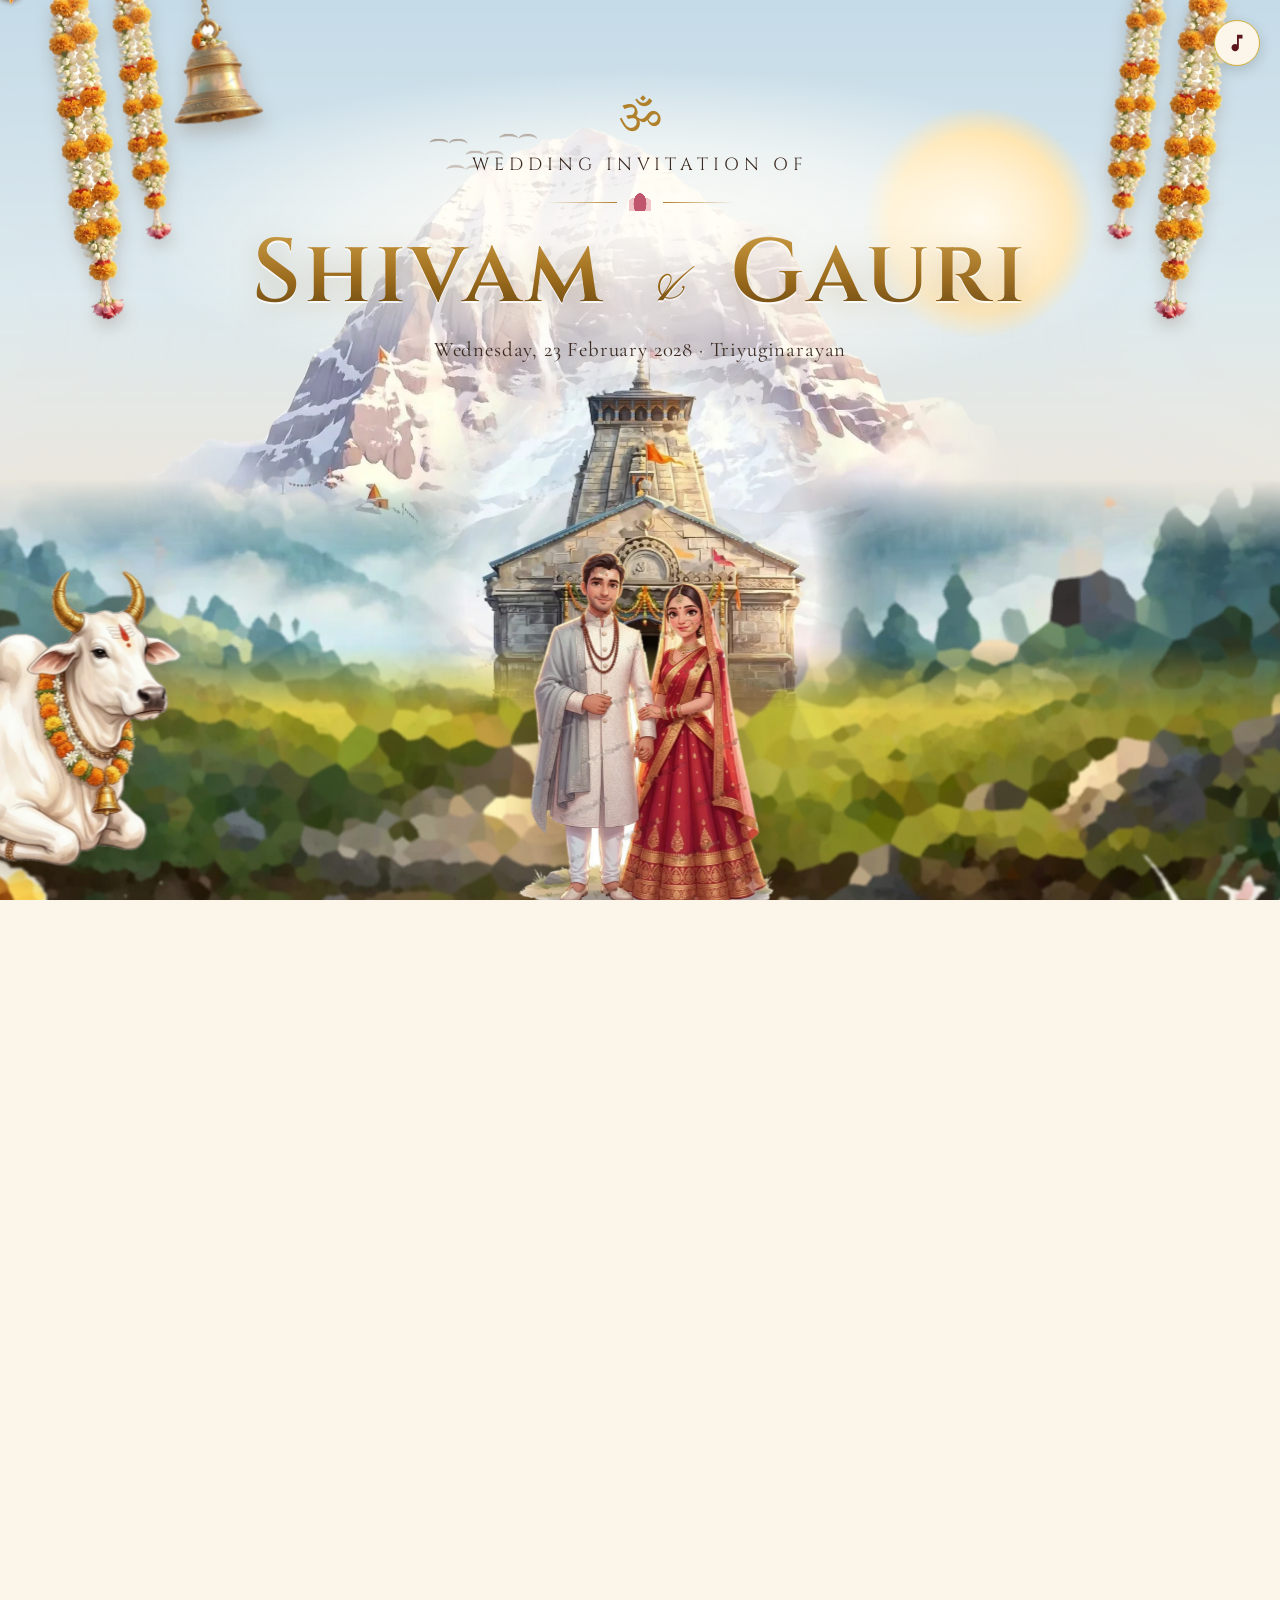
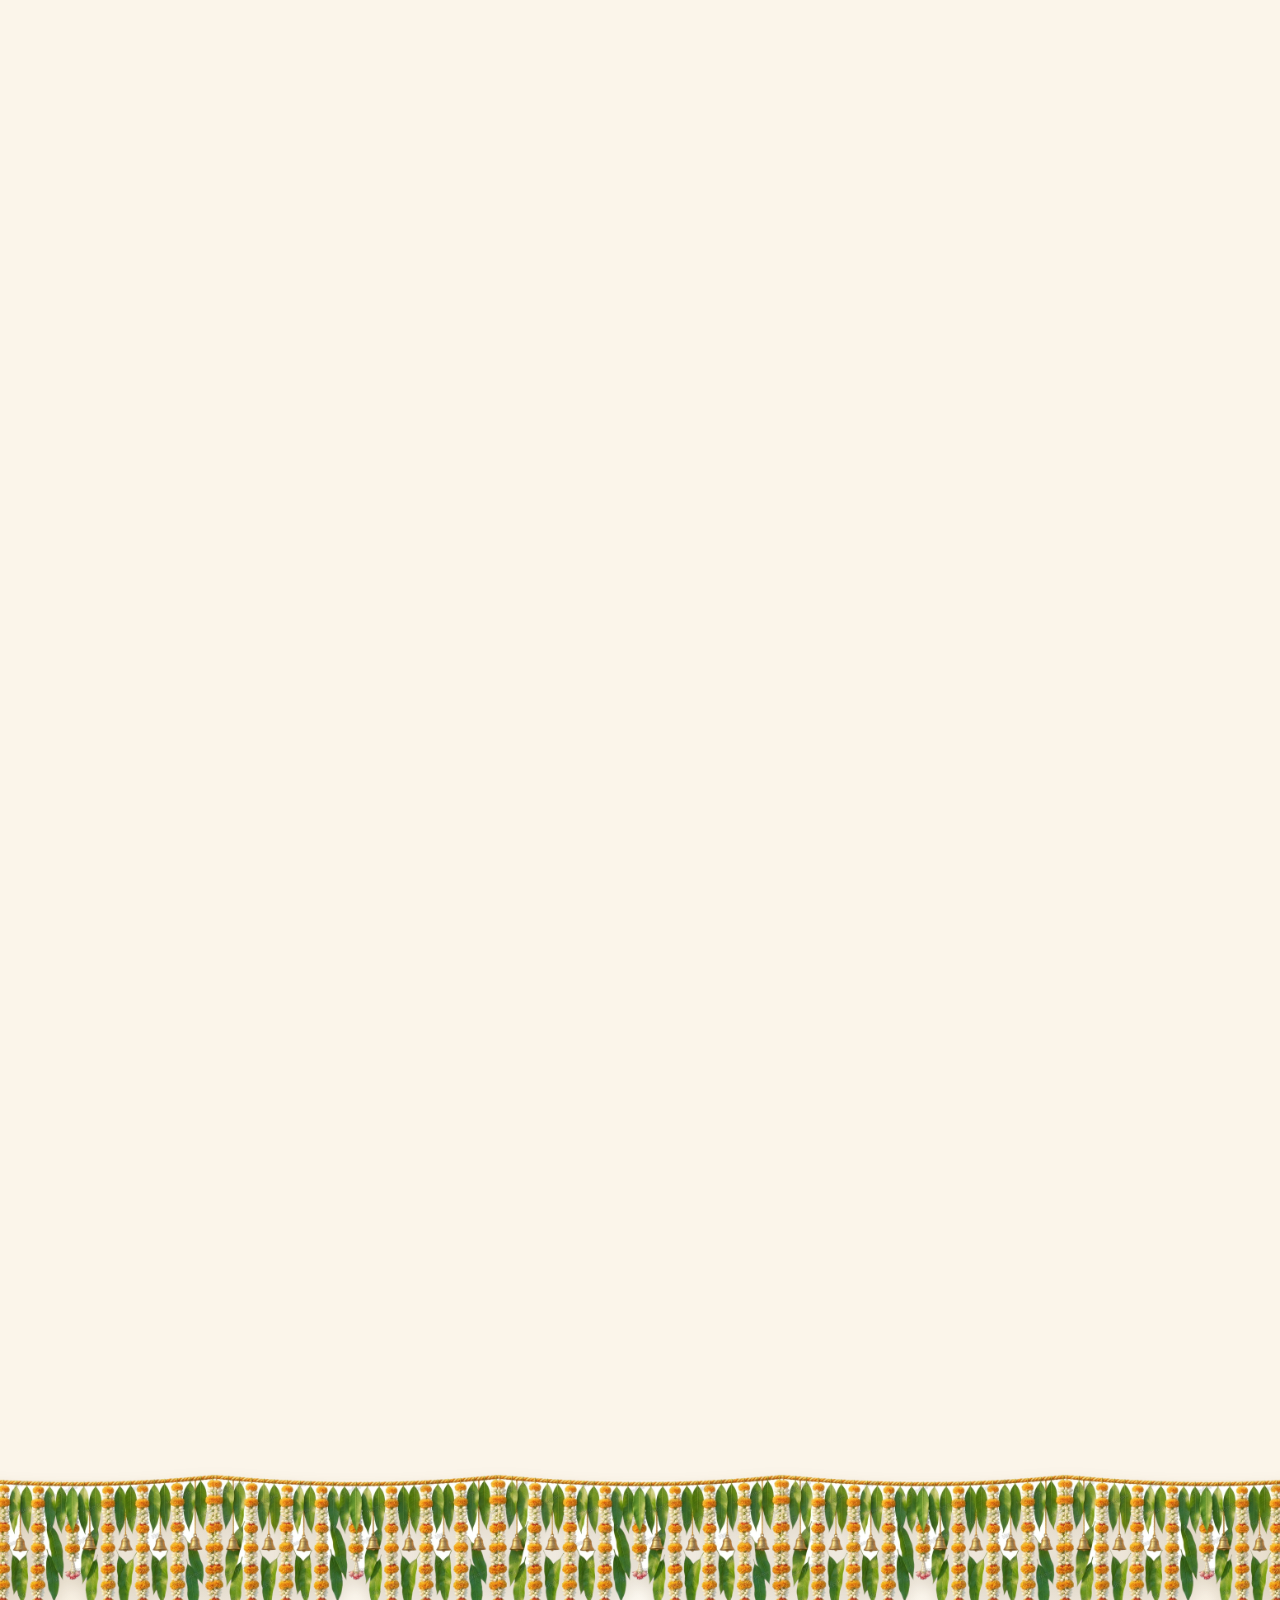
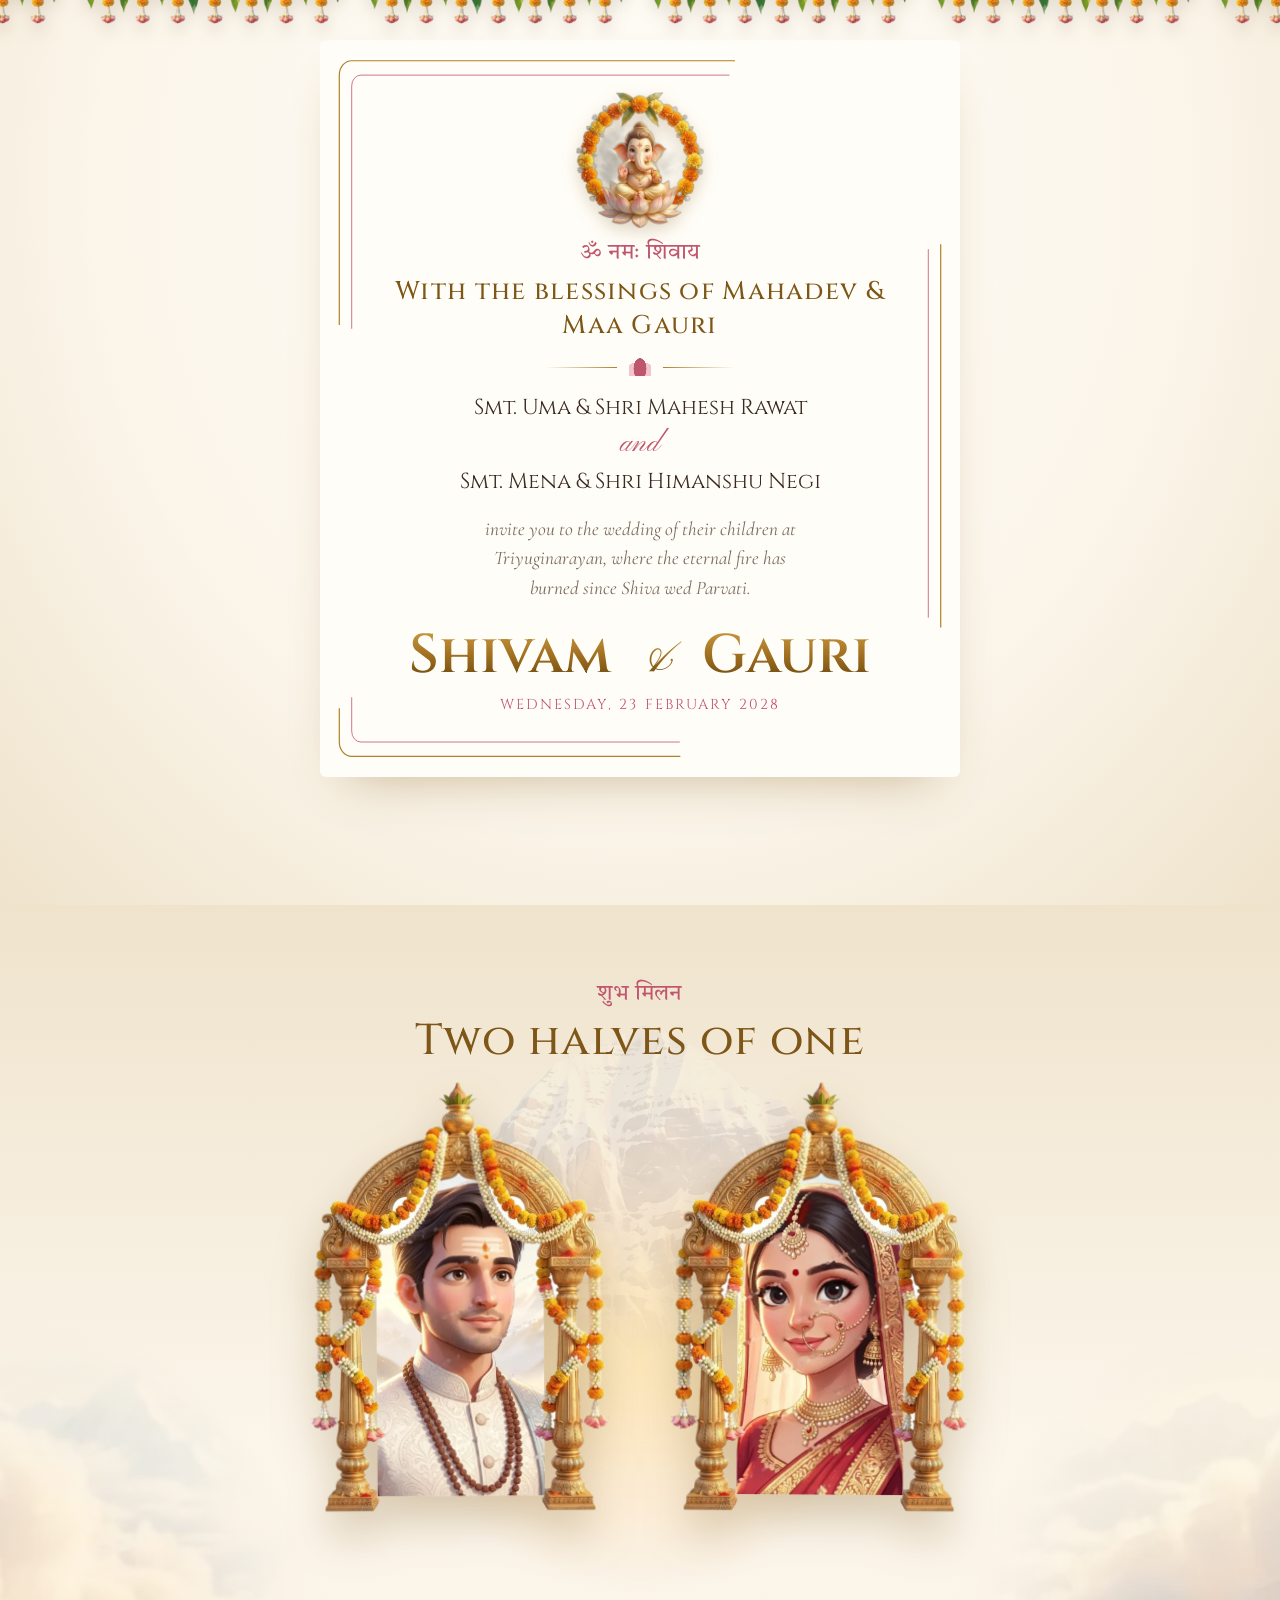
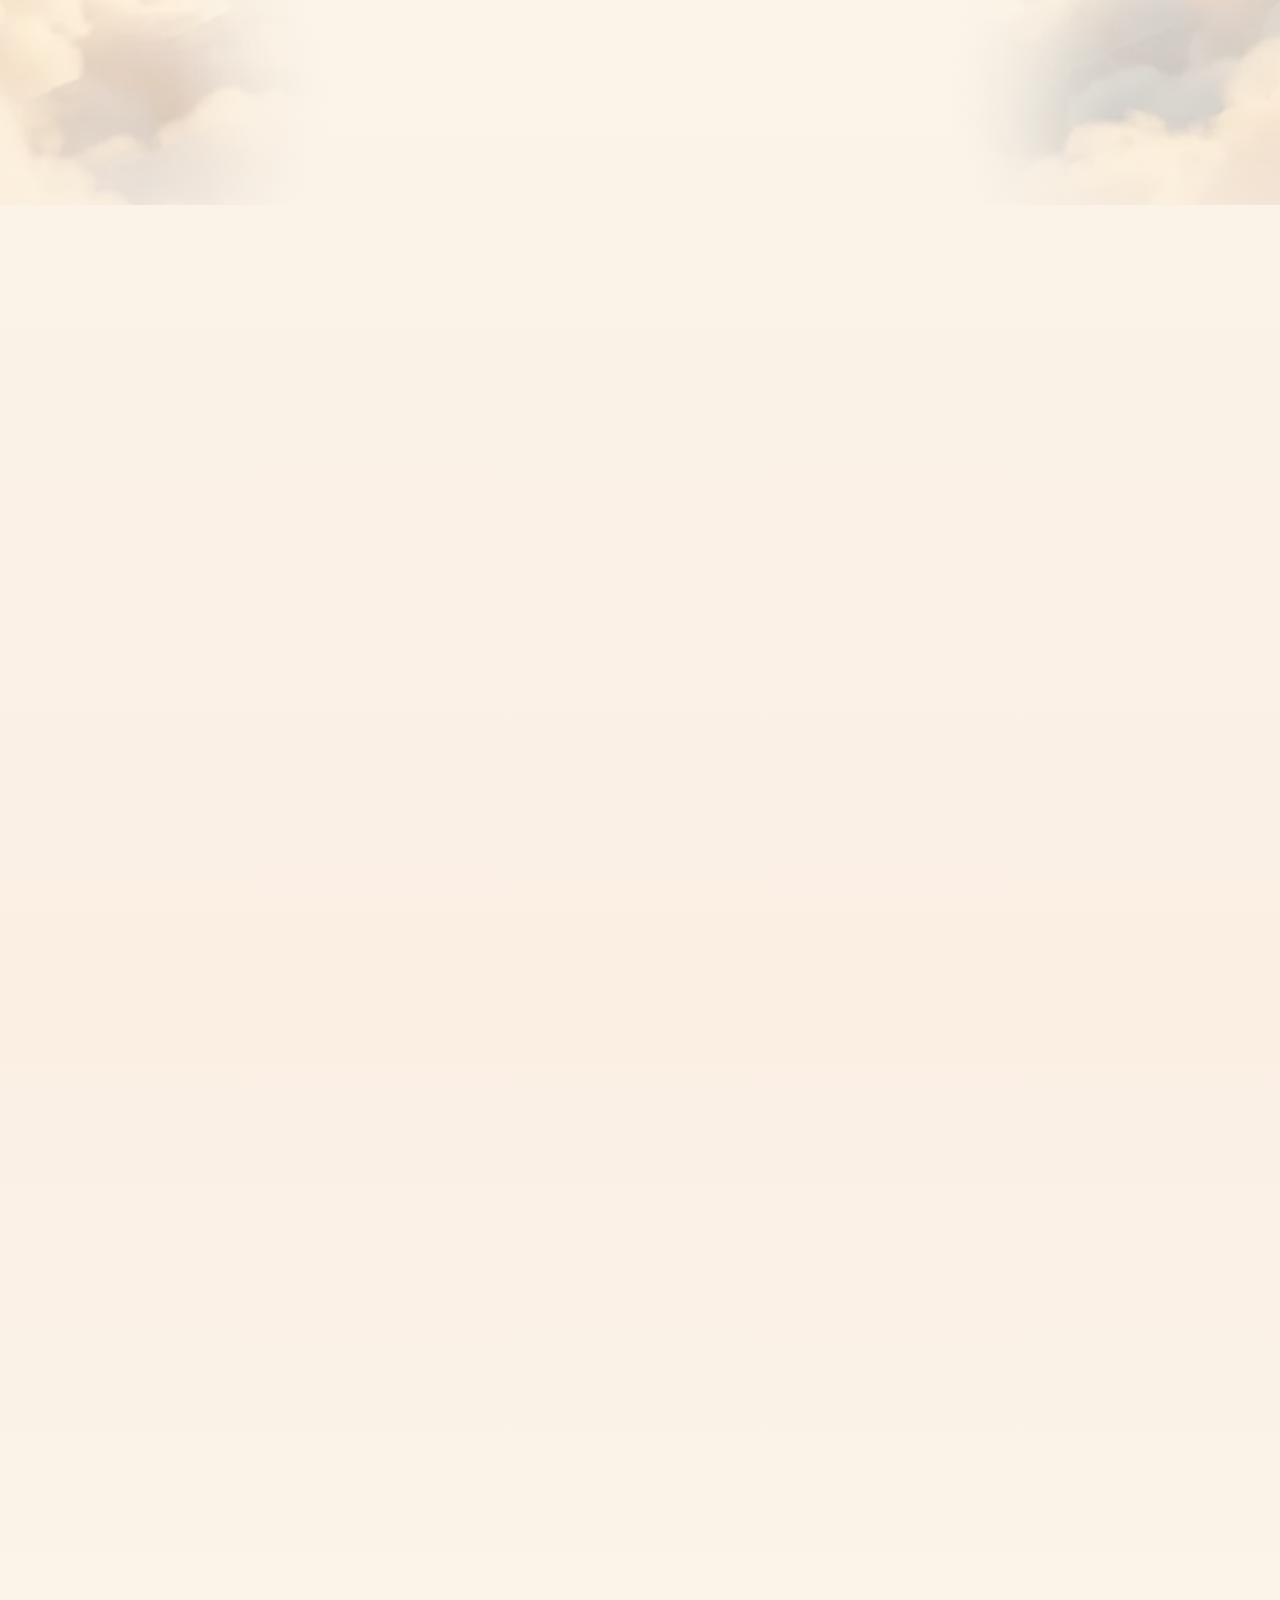
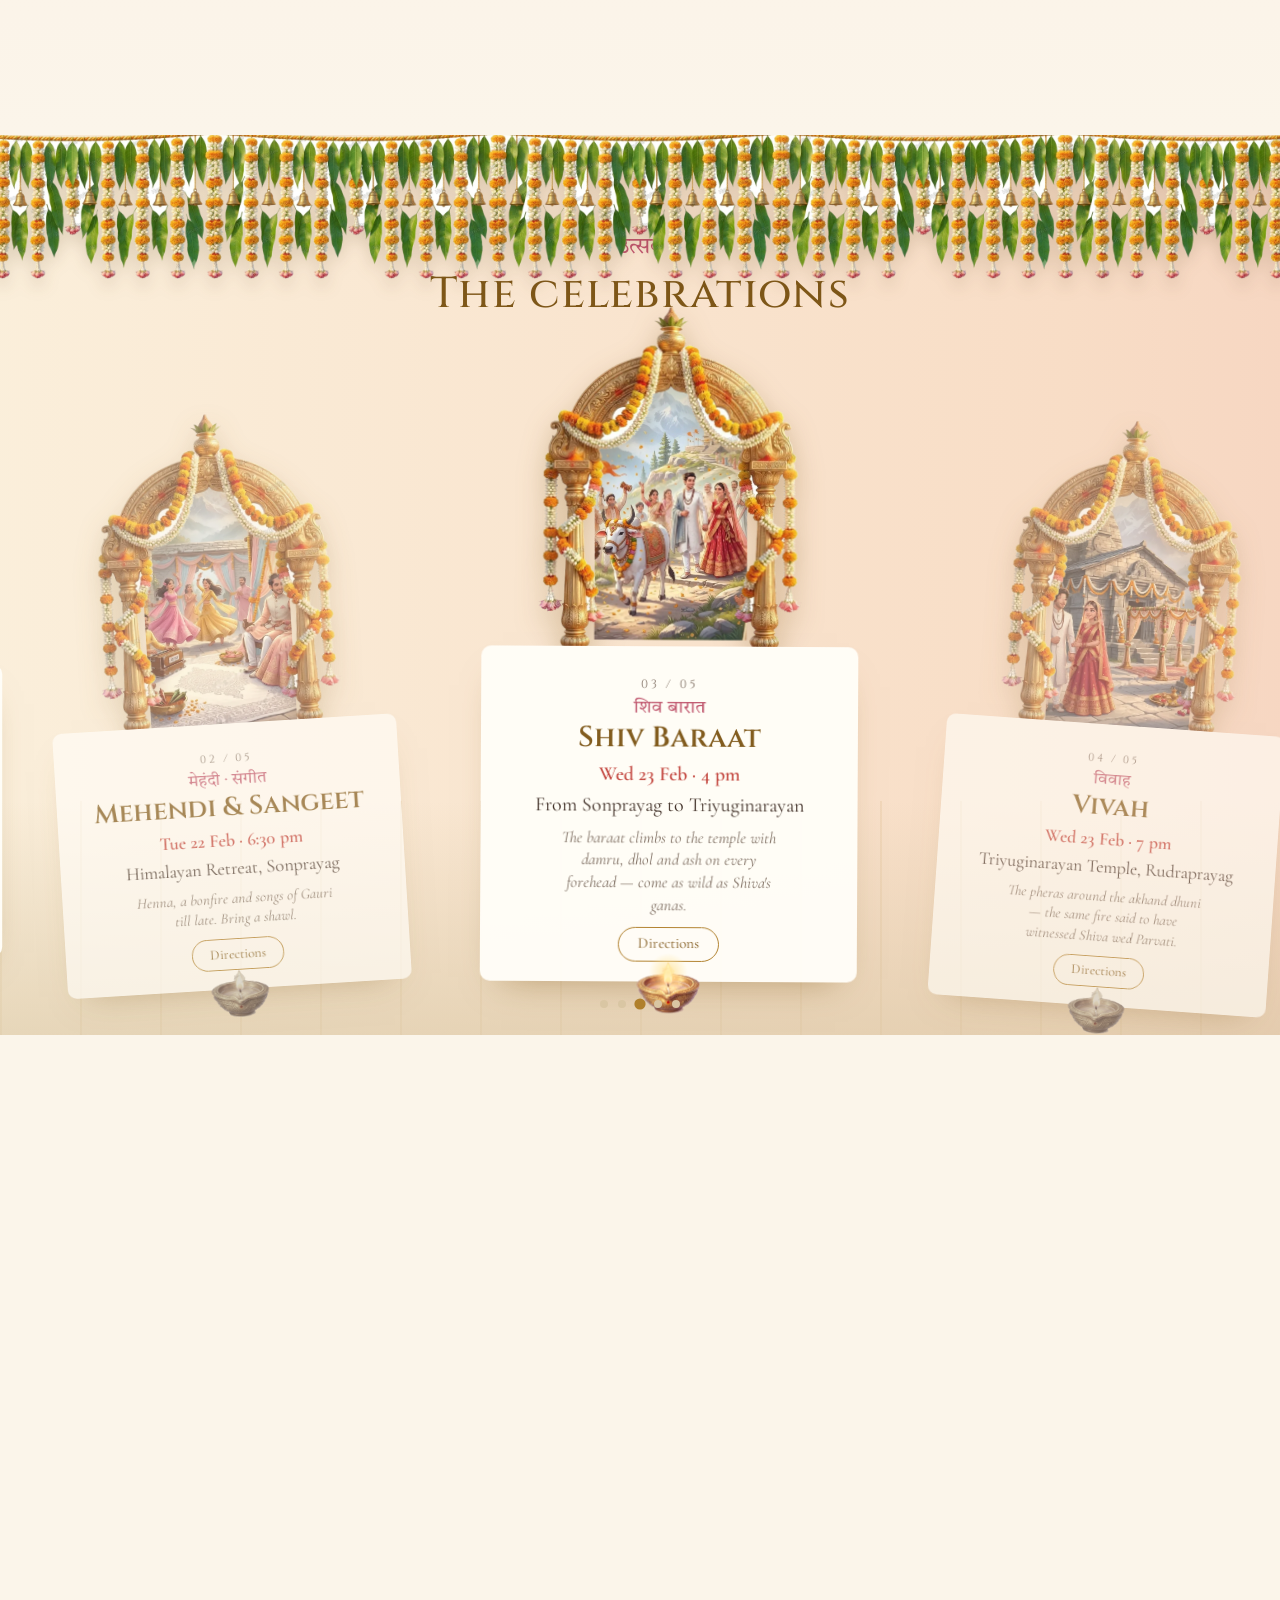
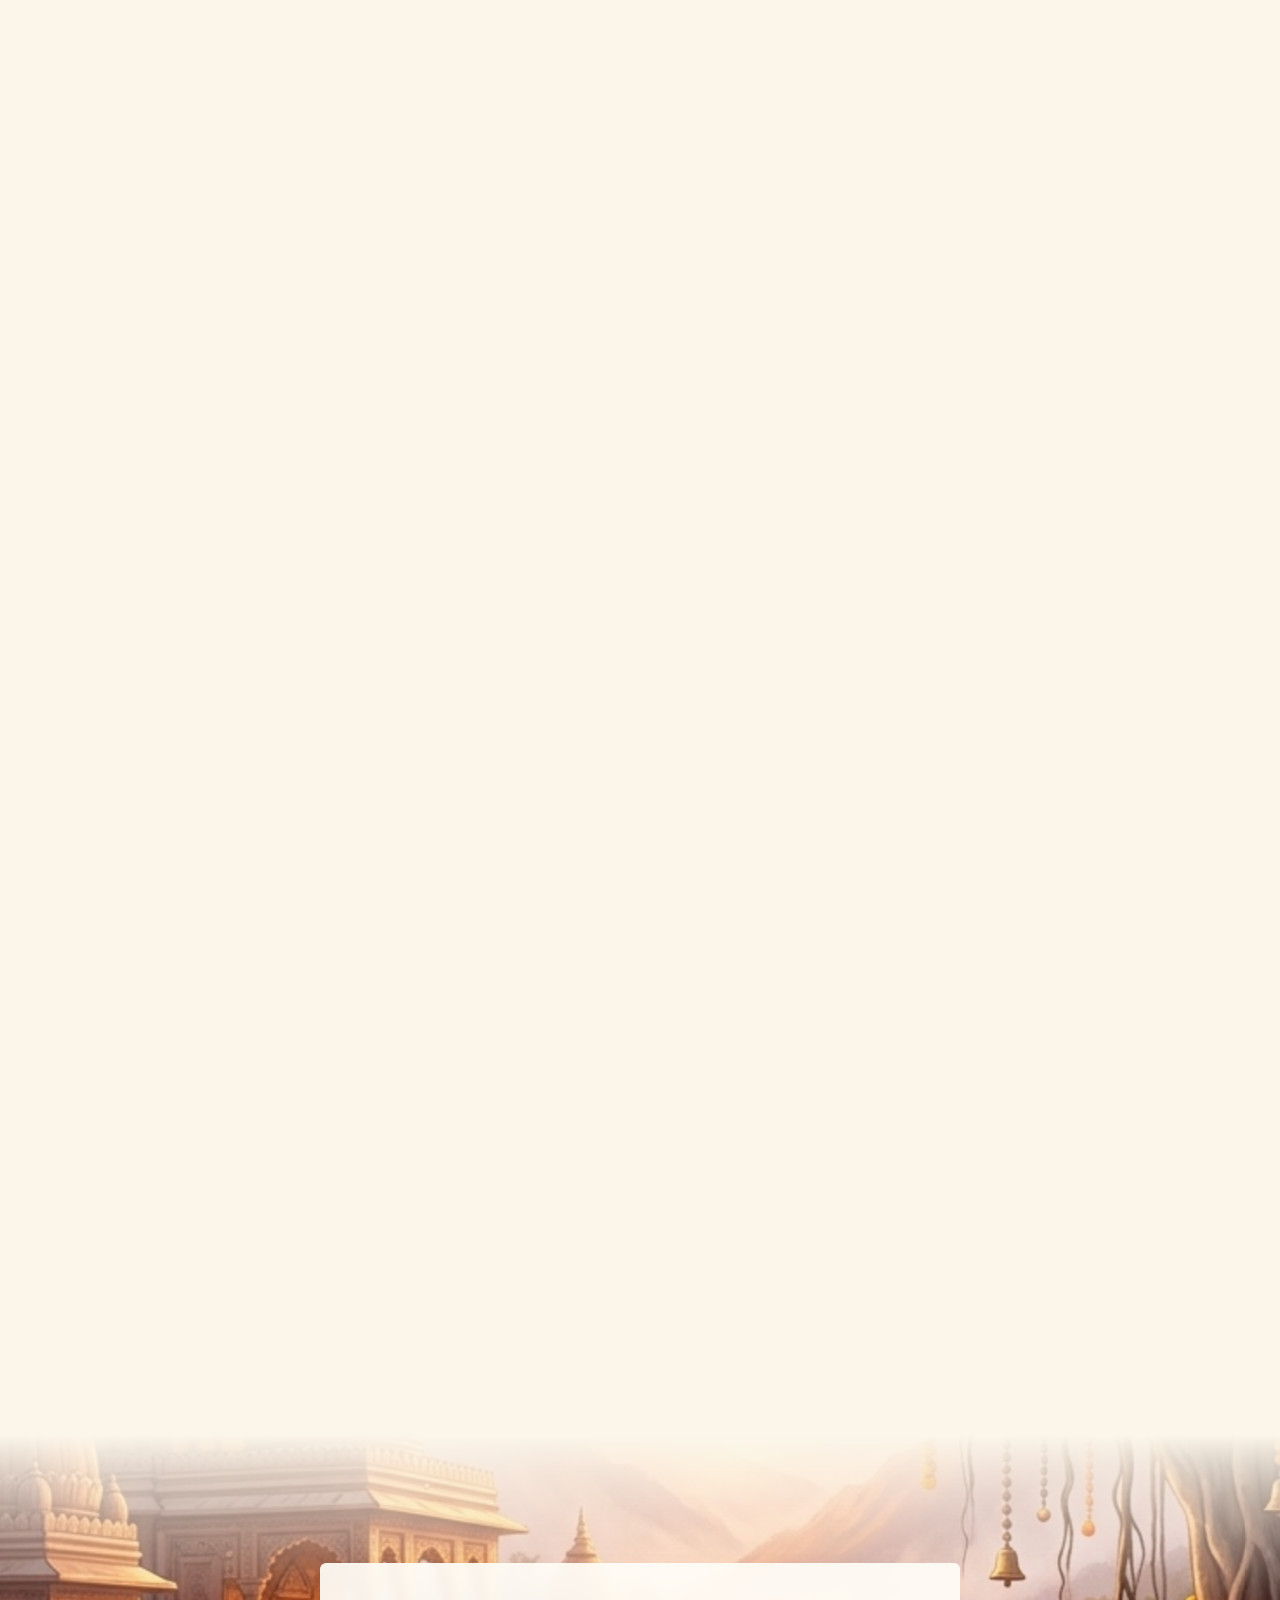
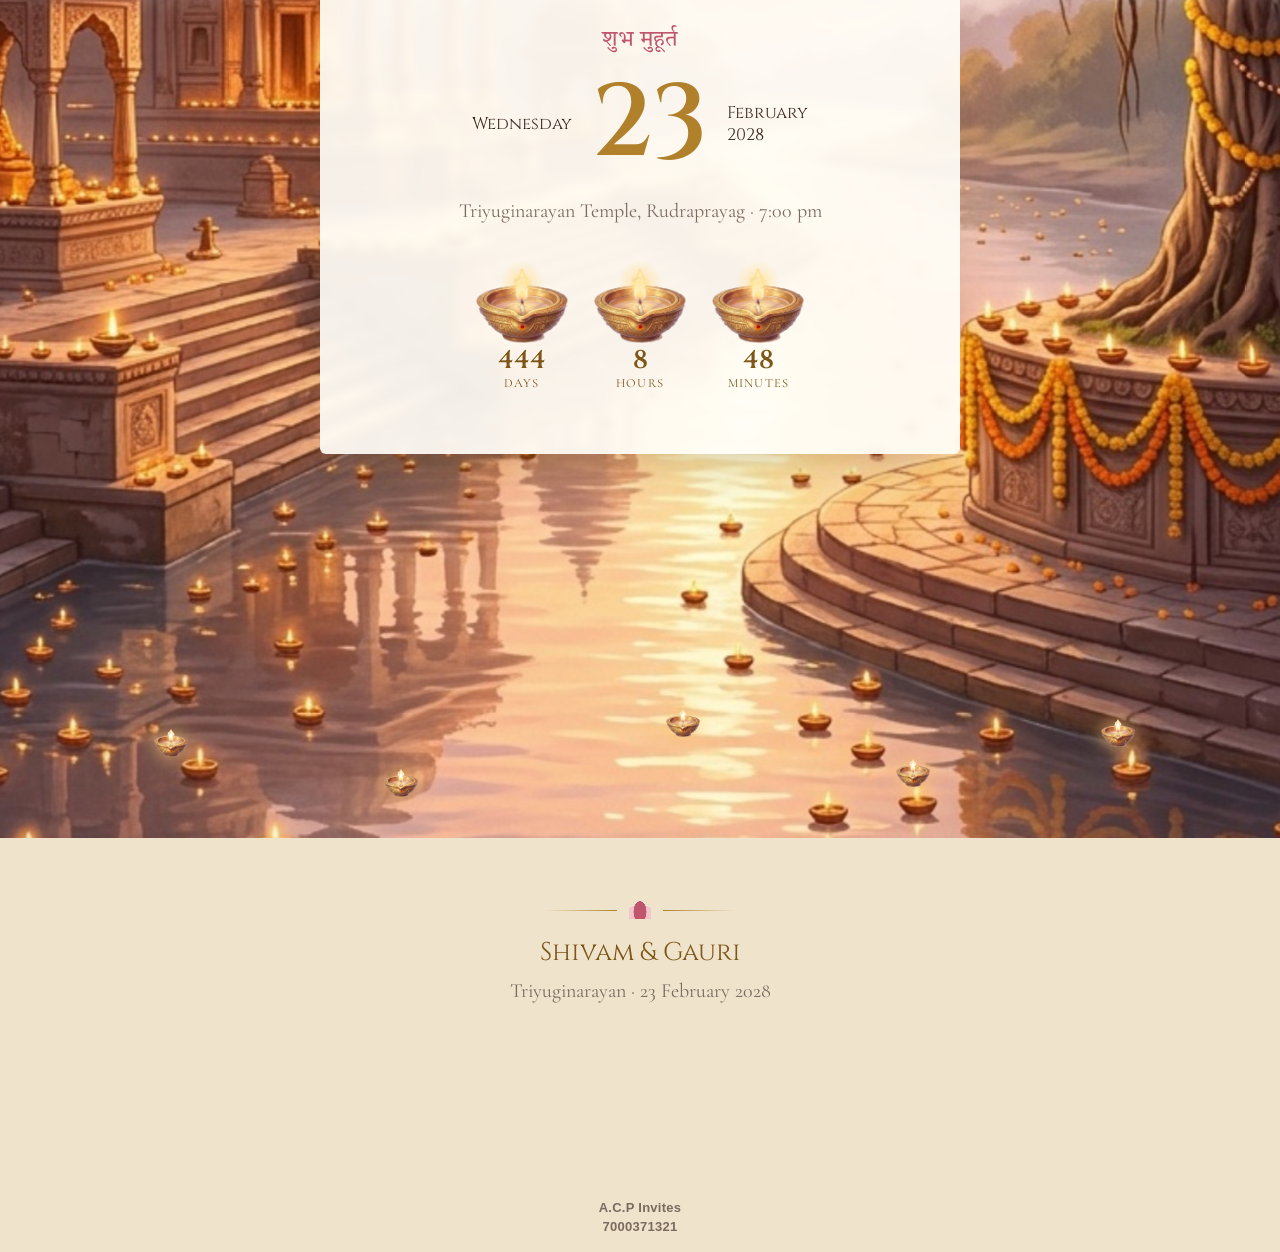
==== commit e267424d: "feat: show pause bars (||) icon when audio is paused" ====
--- a/index.html
+++ b/index.html
@@ -279,9 +279,13 @@
     <source src="Inkem Inkem Inkem Kaavaale  Flute Siva  Geetha Govindam - flutesiva.mp3" type="audio/mpeg">
   </audio>
 
-  <button id="musicToggleBtn" class="floating-music-btn" aria-label="Toggle Music" title="Play / Pause Music">
+  <button id="musicToggleBtn" class="floating-music-btn paused" aria-label="Toggle Music" title="Play / Pause Music">
     <svg class="music-note-icon" viewBox="0 0 24 24" aria-hidden="true">
       <path d="M12 3v10.55c-.59-.34-1.27-.55-2-.55-2.21 0-4 1.79-4 4s1.79 4 4 4 4-1.79 4-4V7h4V3h-6z"/>
+    </svg>
+    <svg class="pause-icon" viewBox="0 0 24 24" aria-hidden="true">
+      <rect x="6.5" y="5" width="3.5" height="14" rx="1.75"/>
+      <rect x="14" y="5" width="3.5" height="14" rx="1.75"/>
     </svg>
   </button>
 
@@ -315,24 +319,36 @@
       transform: scale(0.95);
     }
     .floating-music-btn .music-note-icon {
+      display: none;
       width: 22px;
       height: 22px;
       fill: #5c151b;
       transition: transform 0.3s ease;
     }
+    .floating-music-btn .pause-icon {
+      display: block;
+      width: 20px;
+      height: 20px;
+      fill: #5c151b;
+      transition: transform 0.3s ease;
+    }
     .floating-music-btn.playing .music-note-icon {
+      display: block;
       animation: noteFloat 2.4s ease-in-out infinite alternate;
+    }
+    .floating-music-btn.playing .pause-icon {
+      display: none;
+    }
+    .floating-music-btn.paused .music-note-icon {
+      display: none;
+    }
+    .floating-music-btn.paused .pause-icon {
+      display: block;
     }
     @keyframes noteFloat {
       0% { transform: scale(1) rotate(0deg); }
       50% { transform: scale(1.12) rotate(8deg); }
       100% { transform: scale(1) rotate(-8deg); }
-    }
-    .floating-music-btn.paused {
-      opacity: 0.82;
-    }
-    .floating-music-btn.paused .music-note-icon {
-      animation: none;
     }
     @media (max-width: 600px) {
       .floating-music-btn {
@@ -344,6 +360,10 @@
       .floating-music-btn .music-note-icon {
         width: 20px;
         height: 20px;
+      }
+      .floating-music-btn .pause-icon {
+        width: 18px;
+        height: 18px;
       }
     }
   </style>
